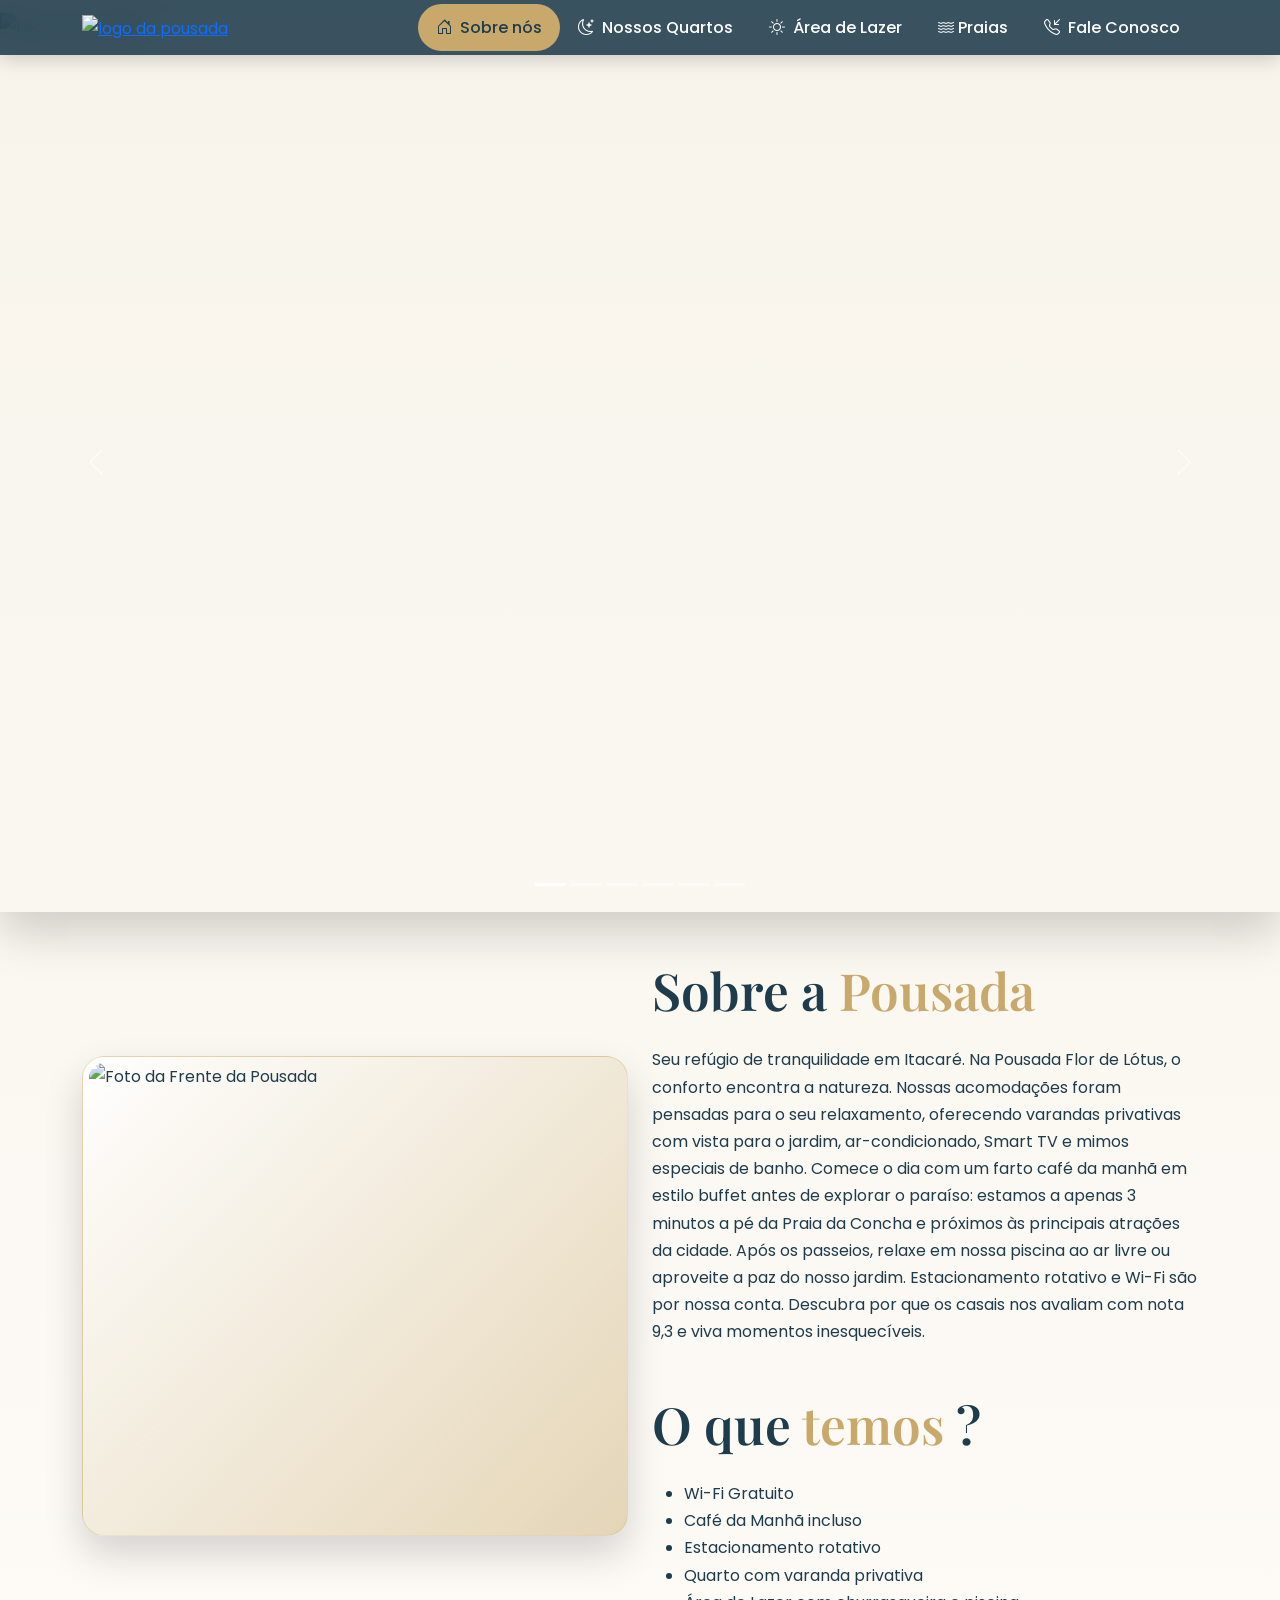
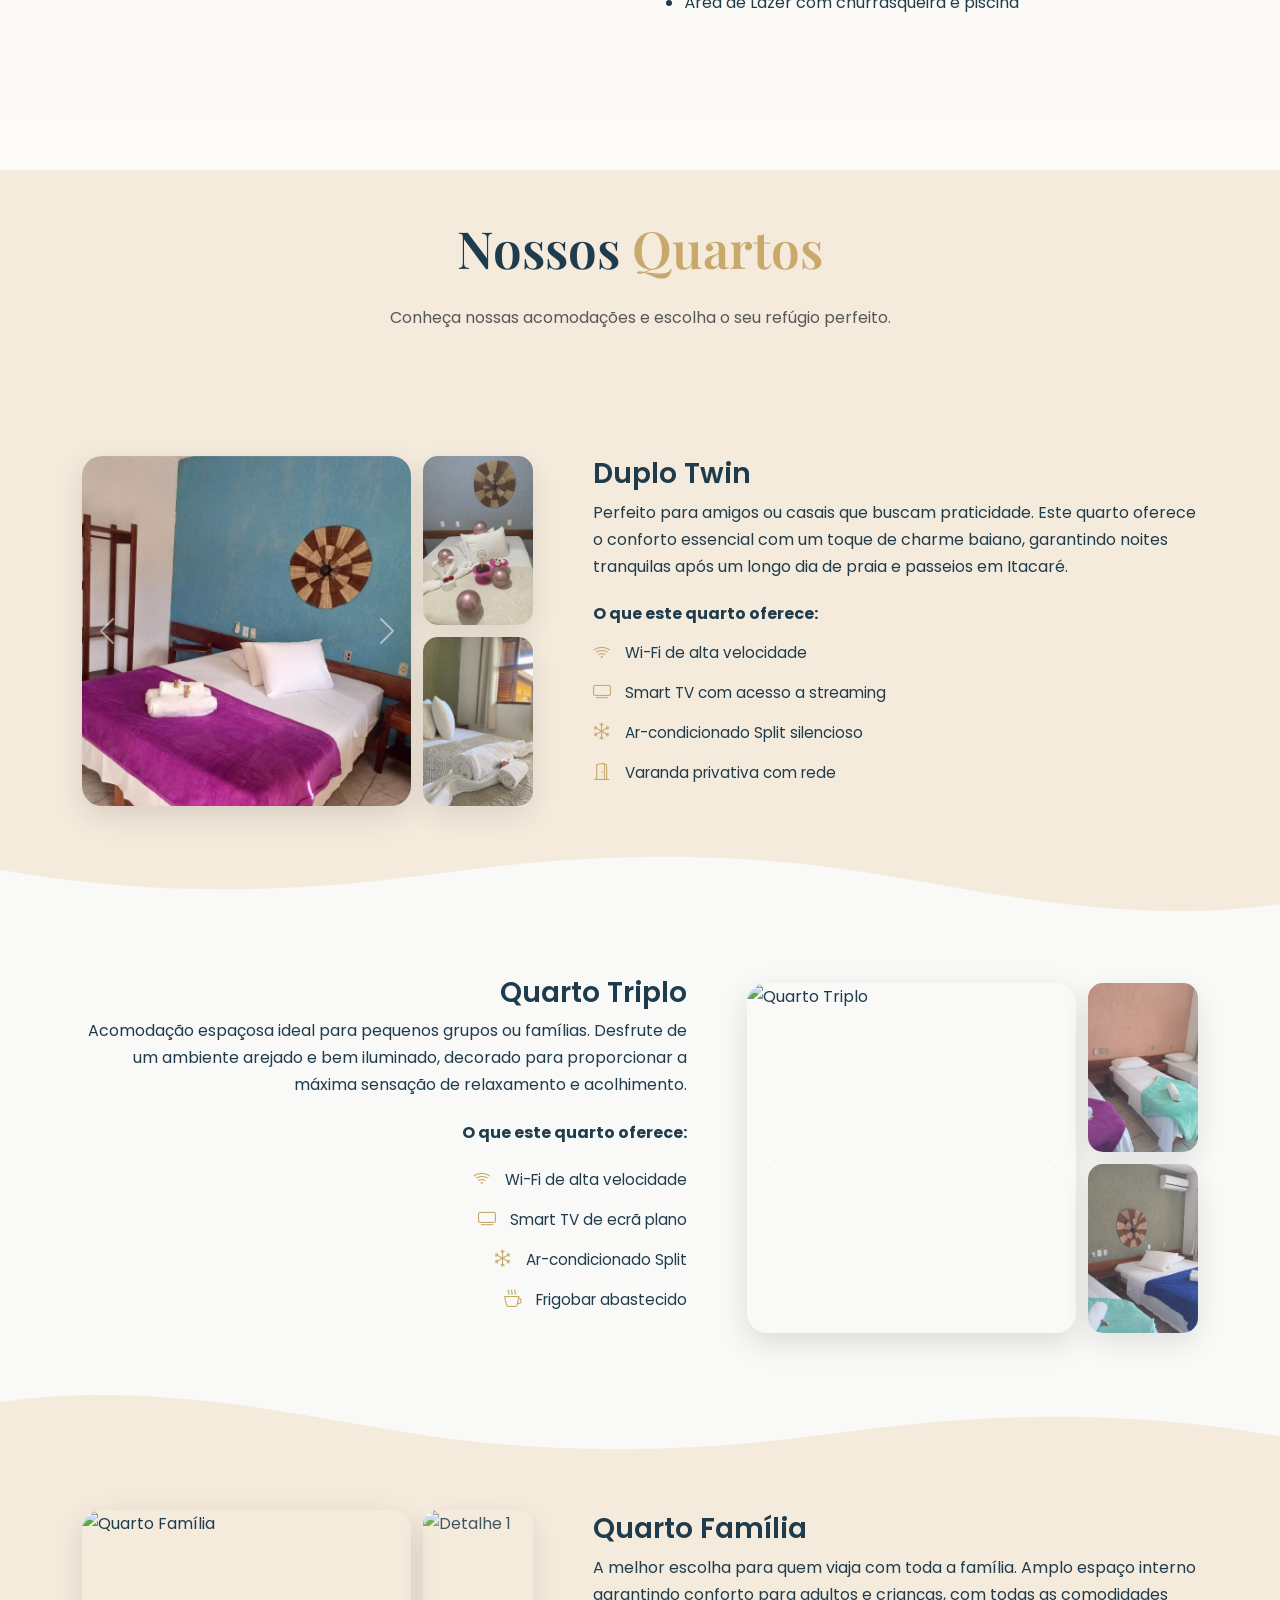
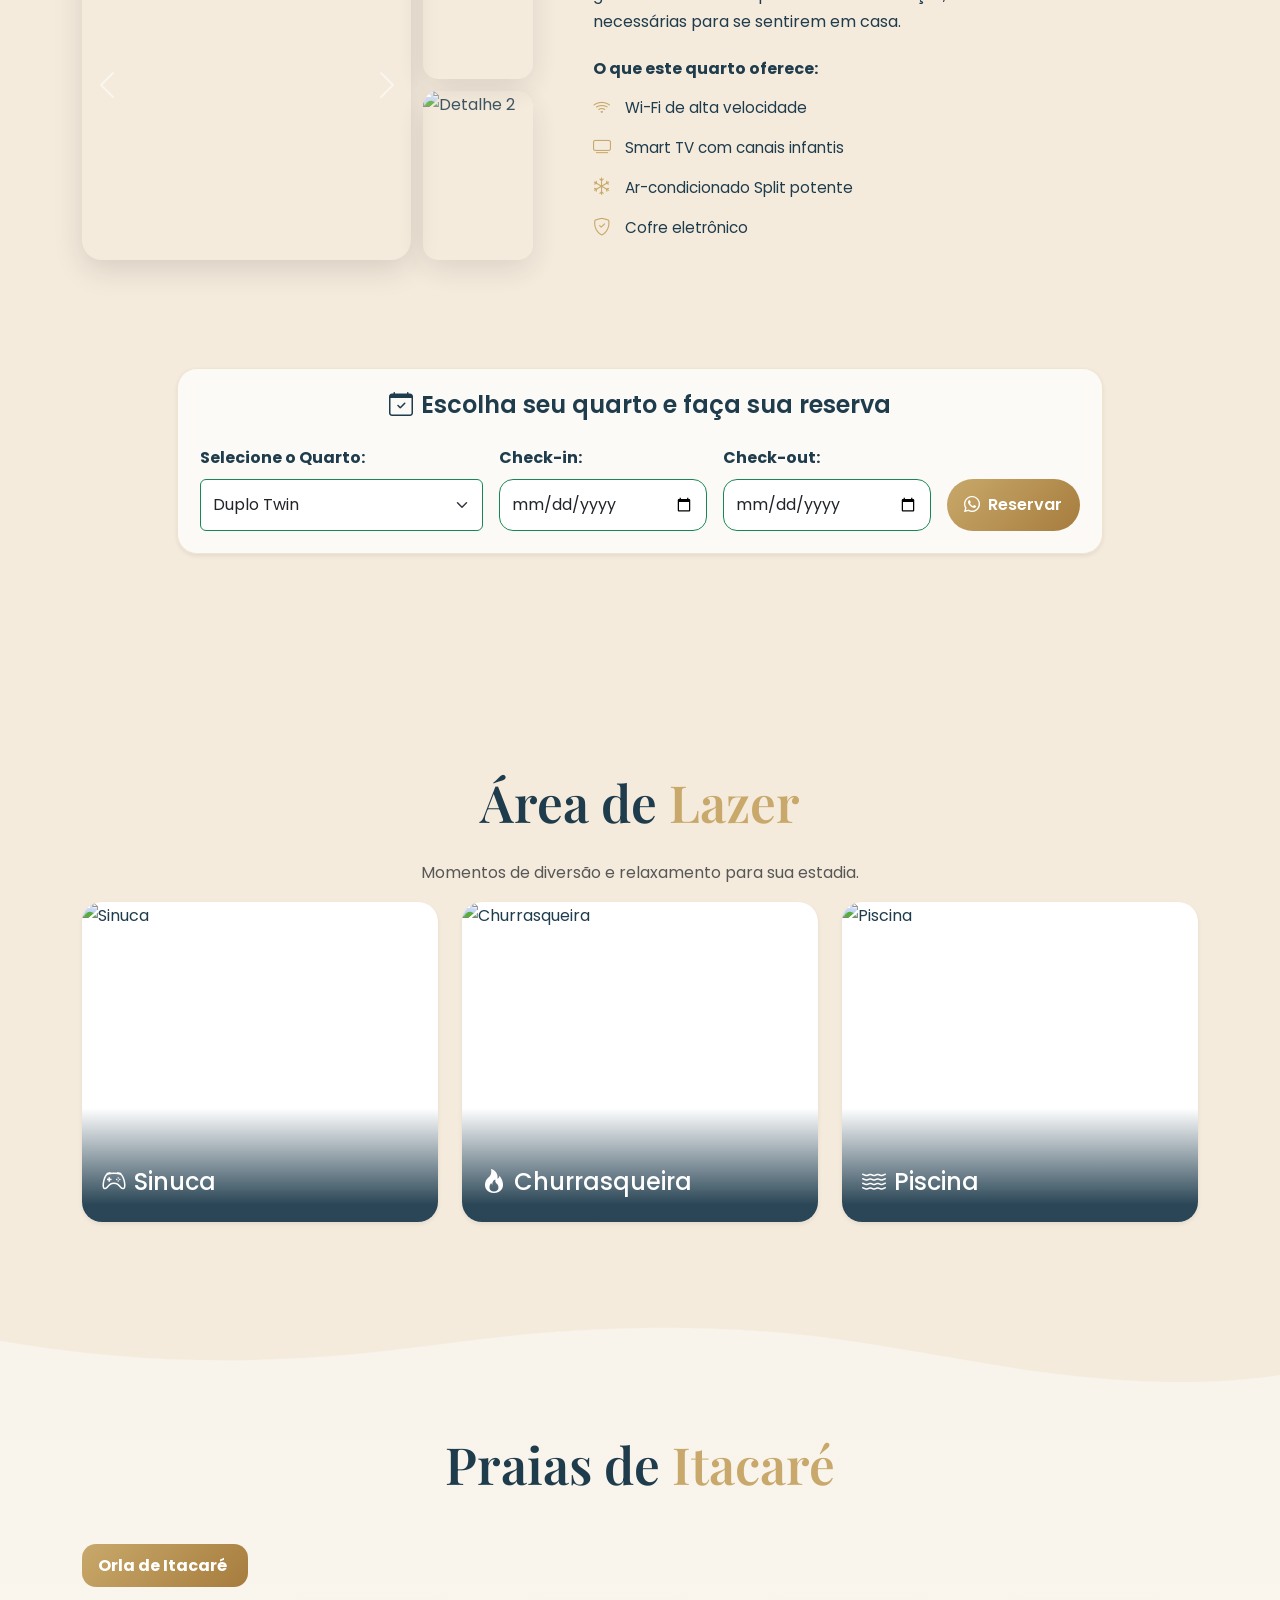
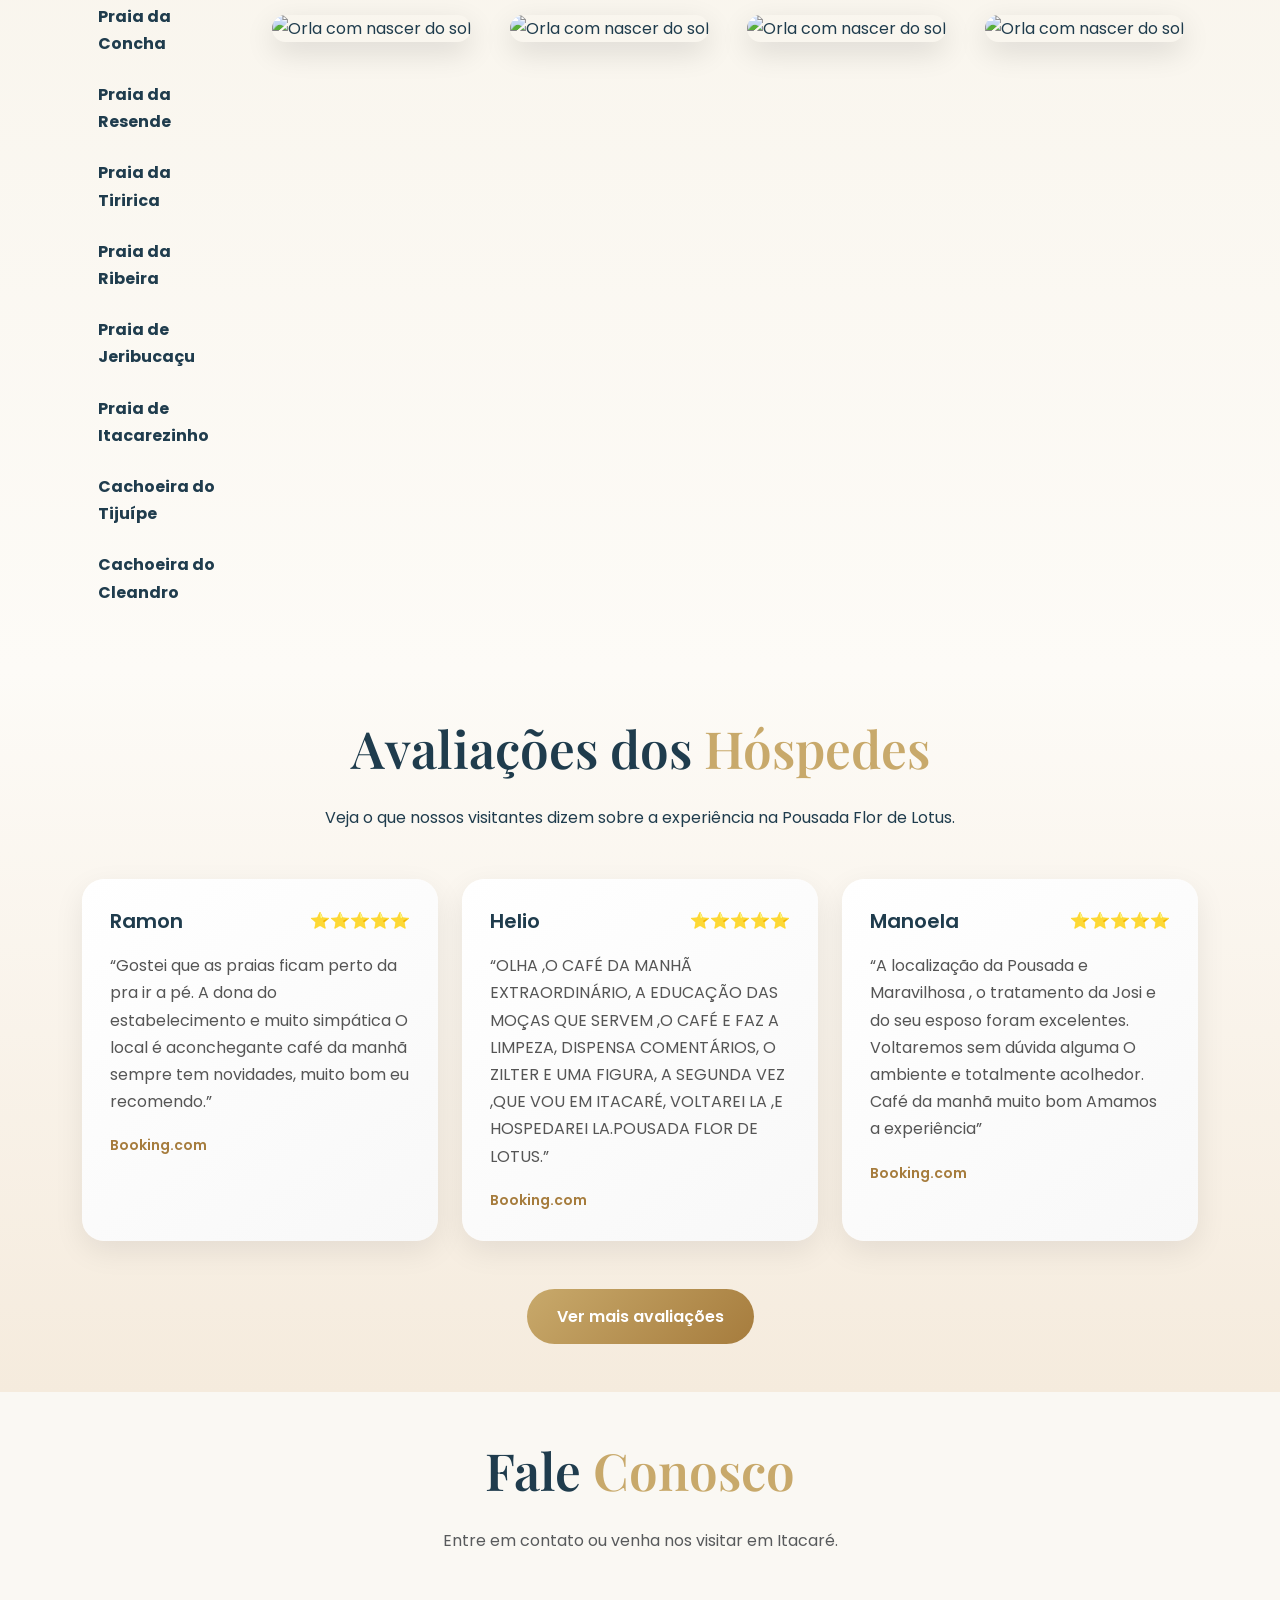
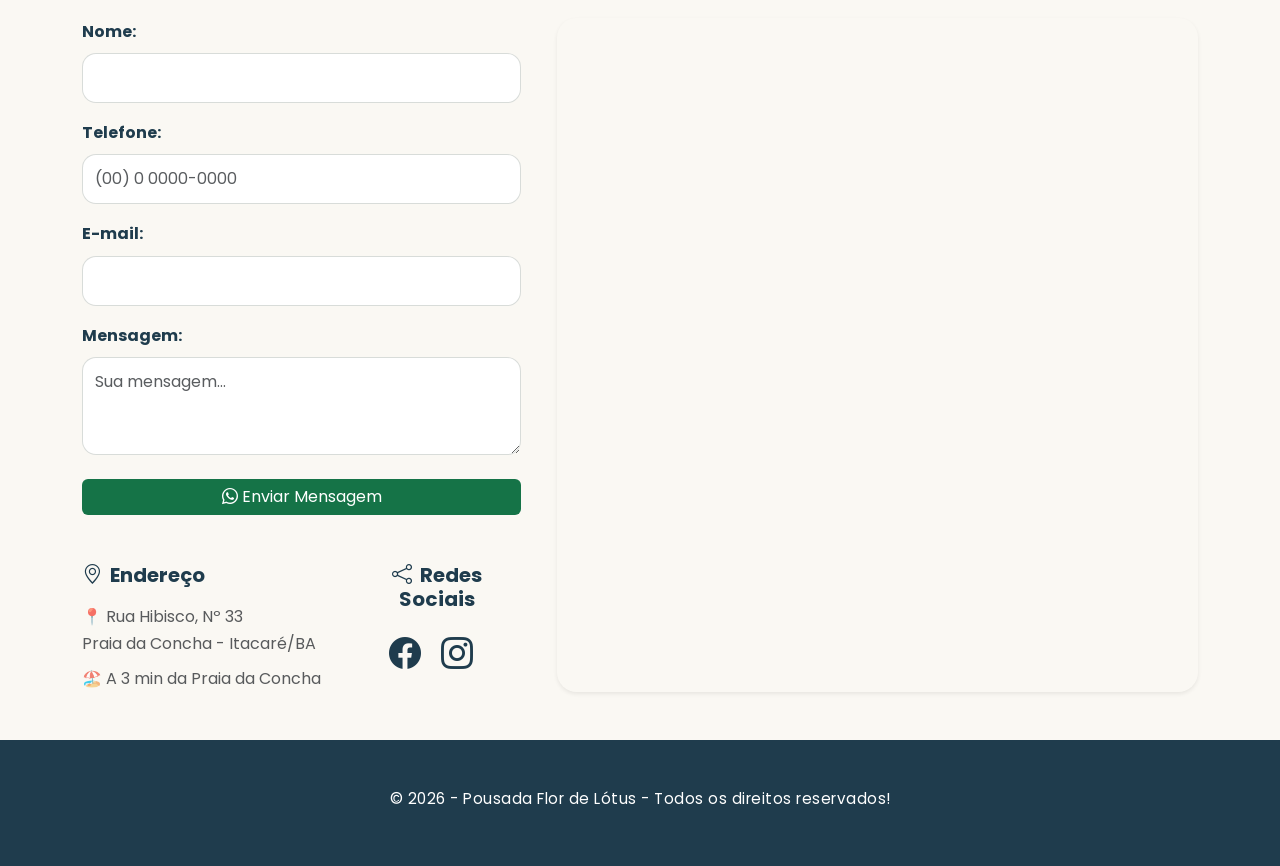
==== index.html @ dfad4b85 "up" ====
<!DOCTYPE html>
<html lang="pt-BR">

<head>
    <meta charset="UTF-8">
    <meta name="viewport" content="width=device-width, initial-scale=1.0">
    <title>Pousada Flor de Lotus</title>
    <link rel="stylesheet" href="https://cdn.jsdelivr.net/npm/bootstrap@5.3.3/dist/css/bootstrap.min.css">
    <link rel="preconnect" href="https://fonts.googleapis.com">
    <link rel="preconnect" href="https://fonts.gstatic.com" crossorigin>
    <link
        href="https://fonts.googleapis.com/css2?family=Playfair+Display:wght@500;600;700&family=Poppins:wght@300;400;500;600;700&display=swap"
        rel="stylesheet">
    <link rel="stylesheet" href="https://cdn.jsdelivr.net/npm/bootstrap-icons@1.11.3/font/bootstrap-icons.min.css">
    <link rel="stylesheet" href="./main.css">
    <link rel="icon" type="image" href="img Pousada/flordelotuslogo.png">

</head>

<body>
    <header class="navbar navbar-expand-lg fixed-top pt-1 pb-1" id="cabecalho">
        <div class="container">
            <a href="#sobre-a-pousada">
                <img src="./img Pousada/flordelotuslogo.png" alt="logo da pousada">
            </a>
            <button class="navbar-toggler" data-bs-toggle="collapse" data-bs-target="#menu-navegacao">
                <span class="navbar-toggler-icon"></span>
            </button>
            <nav class="navbar-collapse collapse justify-content-end" id="menu-navegacao">
                <ul class="nav nav-pills d-block d-md-flex">
                    <li class="nav-item fw-bold">
                        <a href="#sobre-a-pousada" class="nav-link">
                            <i class="bi bi-house-door me-1"></i>
                            Sobre nós
                        </a>
                    </li>
                    <li class="nav-item fw-bold">
                        <a href="#quartos" class="nav-link">
                            <i class="bi bi-moon-stars me-1"></i>
                            Nossos Quartos
                        </a>
                    </li>
                    <li class="nav-item fw-bold">
                        <a href="#area-de-lazer" class="nav-link">
                            <i class="bi bi-sun me-1"></i>
                            Área de Lazer
                        </a>
                    </li>
                    <li class="nav-item fw-bold">
                        <a href="#praias" class="nav-link">
                            <i class="bi bi-water"></i>
                            Praias
                        </a>
                    </li>
                    <li class="nav-item fw-bold">
                        <a href="#fale-conosco" class="nav-link">
                            <i class="bi bi-telephone-inbound me-1"></i>
                            Fale Conosco
                        </a>
                    </li>
                </ul>
            </nav>
        </div>
    </header>
    <div data-bs-spy="scroll" data-bs-target="cabecalho" data-bs-smooth-scroll="true">

        <section id="sobre-a-pousada">

            <div class="hero-wrapper">
                <div class="carousel slide" data-bs-ride="carousel" id="carousel">
                    <div class="carousel-inner">
                        <div class="carousel-item active" data-bs-interval="8000">
                            <img src="./img Pousada/FlordeLotus1.jpg" class="img-custom" alt="Logo da pousada">
                            <div class="hero-overlay">
                                <div class="hero-content">
                                    <h1>Pousada Flor de Lótus</h1>
                                    <p>Seu refúgio boutique em Itacaré entre praias paradisíacas, natureza e conforto.
                                    </p>
                                    <a href="#quartos" class="btn btn-luxo">Explorar Quartos</a>
                                </div>
                            </div>
                        </div>
                        <div class="carousel-item" data-bs-interval="3000">
                            <img src="./img Pousada/interiorpousada.jpg" class="img-custom" alt="Foto entrada">
                        </div>
                        <div class="carousel-item" data-bs-interval="3000">
                            <img src="./img Pousada/FlordeLotus3.jpg" class="img-custom" alt="Café da Manhã">
                        </div>
                        <div class="carousel-item" data-bs-interval="3000">
                            <img src="./img Pousada/FlordeLotus4.jpg" class="img-custom" alt="Quarto">
                        </div>
                        <div class="carousel-item" data-bs-interval="3000">
                            <img src="./img Pousada/FlordeLotus5.jpg" class="img-custom" alt="Sinuca">
                        </div>
                        <div class="carousel-item" data-bs-interval="3000">
                            <img src="./img Pousada/FlordeLotus6.jpg" class="img-custom" alt="Piscina">
                        </div>
                    </div>
                    <button class="carousel-control-prev" type="button" data-bs-target="#carousel" data-bs-slide="prev">
                        <span class="carousel-control-prev-icon"></span>
                    </button>
                    <button class="carousel-control-next" type="button" data-bs-target="#carousel" data-bs-slide="next">
                        <span class="carousel-control-next-icon"></span>
                    </button>
                    <div class="carousel-indicators">
                        <button type="button" data-bs-target="#carousel" class="active" data-bs-slide-to="0"></button>
                        <button type="button" data-bs-target="#carousel" data-bs-slide-to="1"></button>
                        <button type="button" data-bs-target="#carousel" data-bs-slide-to="2"></button>
                        <button type="button" data-bs-target="#carousel" data-bs-slide-to="3"></button>
                        <button type="button" data-bs-target="#carousel" data-bs-slide-to="4"></button>
                        <button type="button" data-bs-target="#carousel" data-bs-slide-to="5"></button>
                    </div>
                </div>
            </div>

            <div class="pt-5 pb-5">
                <div class="container">
                    <div class="row align-items-center">

                        <!-- IMAGEM -->
                        <div class="col-lg-6 mb-4 mb-lg-0">
                            <img src="./img Pousada/frentepousada.jpg" class="foto-sobre-pousada"
                                alt="Foto da Frente da Pousada">
                        </div>

                        <!-- TEXTO -->
                        <div class="col-lg-6">

                            <h2 class="section-tittle">
                                Sobre a <span>Pousada</span>
                            </h2>

                            <p>
                                Seu refúgio de tranquilidade em Itacaré.

                                Na Pousada Flor de Lótus, o conforto encontra a natureza. Nossas acomodações foram
                                pensadas para o seu relaxamento, oferecendo varandas privativas com vista para o jardim,
                                ar-condicionado, Smart TV e mimos especiais de banho.

                                Comece o dia com um farto café da manhã em estilo buffet antes de explorar o paraíso:
                                estamos a apenas 3 minutos a pé da Praia da Concha e próximos às principais atrações da
                                cidade. Após os passeios, relaxe em nossa piscina ao ar livre ou aproveite a paz do
                                nosso jardim. Estacionamento rotativo e Wi-Fi são por nossa conta. Descubra por que os
                                casais nos
                                avaliam com nota 9,3 e viva momentos inesquecíveis.
                            </p>

                            <h2 class="section-tittle mt-5">
                                O que <span>temos</span> ?
                            </h2>

                            <ul>
                                <li>Wi-Fi Gratuito</li>
                                <li>Café da Manhã incluso</li>
                                <li>Estacionamento rotativo</li>
                                <li>Quarto com varanda privativa</li>
                                <li>Área de Lazer com churrasqueira e piscina</li>
                            </ul>

                        </div>
                    </div>
                </div>
            </div>
        </section>

        <section id="quartos" class="pt-5">
            <div class="container mb-5">
                <div class="row">
                    <h2 class="section-tittle text-center">Nossos <span>Quartos</span></h2>
                    <p class="text-center text-muted">Conheça nossas acomodações e escolha o seu refúgio perfeito.</p>
                </div>
            </div>

            <div class="quarto-wrapper position-relative" style="background-color: #F5EBDD; padding: 60px 0 0 0;">
                <div class="container">
                    <div class="row align-items-center">
                        <div class="col-lg-5 mb-4 mb-lg-0">
                            <div class="quarto-gallery">
                                <div id="carousel-duplo" class="carousel slide carousel-fade img-main-container"
                                    data-bs-ride="carousel" data-bs-interval="3500">
                                    <div class="carousel-inner h-100">
                                        <div class="carousel-item active h-100">
                                            <img src="img casal/casal.jpg" class="quarto-img-main d-block w-100"
                                                alt="Quarto Duplo" onclick="openLightbox(this.src)">
                                        </div>
                                        <div class="carousel-item h-100">
                                            <img src="img casal/casal1.jpg" class="quarto-img-main d-block w-100"
                                                alt="Quarto Duplo" onclick="openLightbox(this.src)">
                                        </div>
                                        <div class="carousel-item h-100">
                                            <img src="img casal/casal2.jpg" class="quarto-img-main d-block w-100"
                                                alt="Quarto Duplo" onclick="openLightbox(this.src)">
                                        </div>
                                    </div>
                                    <button class="carousel-control-prev" type="button" data-bs-target="#carousel-duplo"
                                        data-bs-slide="prev">
                                        <span class="carousel-control-prev-icon" aria-hidden="true"></span>
                                    </button>
                                    <button class="carousel-control-next" type="button" data-bs-target="#carousel-duplo"
                                        data-bs-slide="next">
                                        <span class="carousel-control-next-icon" aria-hidden="true"></span>
                                    </button>
                                </div>

                                <div class="img-thumbs-container">
                                    <img src="img casal/casal1.jpg" class="quarto-img-thumb" alt="Detalhe 1"
                                        onclick="openLightbox(this.src)">
                                    <img src="img casal/casal2.jpg" class="quarto-img-thumb" alt="Detalhe 2"
                                        onclick="openLightbox(this.src)">
                                </div>
                            </div>
                        </div>
                        <div class="col-lg-7 ps-lg-5">
                            <h3 class="text-colored fs-3">Duplo Twin</h3>
                            <p>Perfeito para amigos ou casais que buscam praticidade. Este quarto oferece o conforto
                                essencial com um toque de charme baiano, garantindo noites tranquilas após um longo dia
                                de praia e passeios em Itacaré.</p>

                            <h5 class="mt-4 fs-6 fw-bold">O que este quarto oferece:</h5>
                            <ul class="quarto-amenities">
                                <li><i class="bi bi-wifi"></i> Wi-Fi de alta velocidade</li>
                                <li><i class="bi bi-tv"></i> Smart TV com acesso a streaming</li>
                                <li><i class="bi bi-snow"></i> Ar-condicionado Split silencioso</li>
                                <li><i class="bi bi-door-open"></i> Varanda privativa com rede</li>
                            </ul>
                        </div>
                    </div>
                </div>

                <div class="wave-divider" style="margin-top: 50px;">
                    <svg data-name="Layer 1" xmlns="http://www.w3.org/2000/svg" viewBox="0 0 1200 120"
                        preserveAspectRatio="none" style="width: 100%; height: 60px; display: block;">
                        <path
                            d="M985.66,92.83C906.67,72,823.78,31,743.84,14.19c-82.26-17.34-168.06-16.33-250.45.39-57.84,11.73-114,31.07-172,41.86A600.21,600.21,0,0,1,0,27.35V120H1200V95.8C1132.19,118.92,1055.71,111.31,985.66,92.83Z"
                            style="fill: #F9F9F7;"></path>
                    </svg>
                </div>
            </div>

            <div class="quarto-wrapper position-relative" style="background-color: #F9F9F7; padding: 60px 0 0 0;">
                <div class="container">
                    <div class="row align-items-center">
                        <div class="col-lg-7 pe-lg-5 order-2 order-lg-1">
                            <h3 class="text-colored fs-3 text-lg-end">Quarto Triplo</h3>
                            <p class="text-lg-end">Acomodação espaçosa ideal para pequenos grupos ou famílias. Desfrute
                                de um ambiente arejado e bem iluminado, decorado para proporcionar a máxima sensação de
                                relaxamento e acolhimento.</p>

                            <div class="d-flex flex-column align-items-lg-end mt-4">
                                <h5 class="fs-6 fw-bold">O que este quarto oferece:</h5>
                                <ul class="quarto-amenities text-lg-end">
                                    <li><i class="bi bi-wifi"></i> Wi-Fi de alta velocidade</li>
                                    <li><i class="bi bi-tv"></i> Smart TV de ecrã plano</li>
                                    <li><i class="bi bi-snow"></i> Ar-condicionado Split</li>
                                    <li><i class="bi bi-cup-hot"></i> Frigobar abastecido</li>
                                </ul>
                            </div>
                        </div>
                        <div class="col-lg-5 mb-4 mb-lg-0 order-1 order-lg-2">
                            <div class="quarto-gallery">
                                <div id="carousel-triplo" class="carousel slide carousel-fade img-main-container"
                                    data-bs-ride="carousel" data-bs-interval="3500">
                                    <div class="carousel-inner h-100">
                                        <div class="carousel-item active h-100">
                                            <img src="./img Pousada/quartotriplo.jpg"
                                                class="quarto-img-main d-block w-100" alt="Quarto Triplo"
                                                onclick="openLightbox(this.src)">
                                        </div>
                                        <div class="carousel-item h-100">
                                            <img src="img casal/triplo.jpg" class="quarto-img-main d-block w-100"
                                                alt="Quarto Triplo" onclick="openLightbox(this.src)">
                                        </div>
                                        <div class="carousel-item h-100">
                                            <img src="img casal/triplo1.jpg" class="quarto-img-main d-block w-100"
                                                alt="Quarto Triplo" onclick="openLightbox(this.src)">
                                        </div>
                                    </div>
                                    <button class="carousel-control-prev" type="button"
                                        data-bs-target="#carousel-triplo" data-bs-slide="prev">
                                        <span class="carousel-control-prev-icon" aria-hidden="true"></span>
                                    </button>
                                    <button class="carousel-control-next" type="button"
                                        data-bs-target="#carousel-triplo" data-bs-slide="next">
                                        <span class="carousel-control-next-icon" aria-hidden="true"></span>
                                    </button>
                                </div>

                                <div class="img-thumbs-container">
                                    <img src="img casal/triplo.jpg" class="quarto-img-thumb" alt="Detalhe 1"
                                        onclick="openLightbox(this.src)">
                                    <img src="img casal/triplo1.jpg" class="quarto-img-thumb" alt="Detalhe 2"
                                        onclick="openLightbox(this.src)">
                                </div>
                            </div>
                        </div>
                    </div>
                </div>

                <div class="wave-divider" style="margin-top: 50px;">
                    <svg data-name="Layer 1" xmlns="http://www.w3.org/2000/svg" viewBox="0 0 1200 120"
                        preserveAspectRatio="none"
                        style="width: 100%; height: 60px; display: block; transform: rotate(180deg);">
                        <path
                            d="M321.39,56.44c58-10.79,114.16-30.13,172-41.86,82.39-16.72,168.19-17.73,250.45-.39C823.78,31,906.67,72,985.66,92.83c70.05,18.48,146.53,26.09,214.34,3V0H0V27.35A600.21,600.21,0,0,0,321.39,56.44Z"
                            style="fill: #F5EBDD;"></path>
                    </svg>
                </div>
            </div>

            <div class="quarto-wrapper position-relative" style="background-color: #F5EBDD; padding: 60px 0;">
                <div class="container">
                    <div class="row align-items-center">
                        <div class="col-lg-5 mb-4 mb-lg-0">
                            <div class="quarto-gallery">
                                <div id="carousel-familia" class="carousel slide carousel-fade img-main-container"
                                    data-bs-ride="carousel" data-bs-interval="3500">
                                    <div class="carousel-inner h-100">
                                        <div class="carousel-item active h-100">
                                            <img src="./img Pousada/FlordeLotus8.jpg"
                                                class="quarto-img-main d-block w-100" alt="Quarto Família"
                                                onclick="openLightbox(this.src)">
                                        </div>
                                        <div class="carousel-item h-100">
                                            <img src="./img Pousada/FlordeLotus8.jpg"
                                                class="quarto-img-main d-block w-100" alt="Quarto Família"
                                                onclick="openLightbox(this.src)">
                                        </div>
                                        <div class="carousel-item h-100">
                                            <img src="./img Pousada/FlordeLotus8.jpg"
                                                class="quarto-img-main d-block w-100" alt="Quarto Família"
                                                onclick="openLightbox(this.src)">
                                        </div>
                                    </div>
                                    <button class="carousel-control-prev" type="button"
                                        data-bs-target="#carousel-familia" data-bs-slide="prev">
                                        <span class="carousel-control-prev-icon" aria-hidden="true"></span>
                                    </button>
                                    <button class="carousel-control-next" type="button"
                                        data-bs-target="#carousel-familia" data-bs-slide="next">
                                        <span class="carousel-control-next-icon" aria-hidden="true"></span>
                                    </button>
                                </div>

                                <div class="img-thumbs-container">
                                    <img src="./img Pousada/FlordeLotus8.jpg" class="quarto-img-thumb" alt="Detalhe 1"
                                        onclick="openLightbox(this.src)">
                                    <img src="./img Pousada/FlordeLotus8.jpg" class="quarto-img-thumb" alt="Detalhe 2"
                                        onclick="openLightbox(this.src)">
                                </div>
                            </div>
                        </div>
                        <div class="col-lg-7 ps-lg-5">
                            <h3 class="text-colored fs-3">Quarto Família</h3>
                            <p>A melhor escolha para quem viaja com toda a família. Amplo espaço interno garantindo
                                conforto para adultos e crianças, com todas as comodidades necessárias para se sentirem
                                em casa.</p>

                            <h5 class="mt-4 fs-6 fw-bold">O que este quarto oferece:</h5>
                            <ul class="quarto-amenities">
                                <li><i class="bi bi-wifi"></i> Wi-Fi de alta velocidade</li>
                                <li><i class="bi bi-tv"></i> Smart TV com canais infantis</li>
                                <li><i class="bi bi-snow"></i> Ar-condicionado Split potente</li>
                                <li><i class="bi bi-shield-check"></i> Cofre eletrônico</li>
                            </ul>
                        </div>
                    </div>
                </div>
            </div>

            <div class="container mt-4 mb-5">
                <div class="row pt-4 justify-content-center">
                    <div class="col-lg-10">
                        <div class="reserva-box text-center shadow-sm">
                            <h4 class="mb-4 text-colored"><i class="bi bi-calendar-check me-2"></i>Escolha seu quarto e
                                faça sua reserva</h4>

                            <form class="row g-3 justify-content-center align-items-end">
                                <div class="col-md-4 text-start">
                                    <label class="form-label fw-bold">Selecione o Quarto:</label>
                                    <select id="quarto-selecionado"
                                        class="form-select border-success campo-tamanho-igual">
                                        <option value="Duplo Twin" selected>Duplo Twin</option>
                                        <option value="Quarto Triplo">Quarto Triplo</option>
                                        <option value="Quarto Família">Quarto Família</option>
                                    </select>
                                </div>
                                <div class="col-md-3 text-start">
                                    <label class="form-label fw-bold">Check-in:</label>
                                    <input type="date" id="data-checkin-global"
                                        class="form-control border-success campo-tamanho-igual">
                                </div>
                                <div class="col-md-3 text-start">
                                    <label class="form-label fw-bold">Check-out:</label>
                                    <input type="date" id="data-checkout-global"
                                        class="form-control border-success campo-tamanho-igual">
                                </div>
                                <div class="col-md-2">
                                    <button type="button" class="btn btn-success btn-reservar w-100 btn-tamanho-igual"
                                        onclick="enviarReservaQuartos()">
                                        <i class="bi bi-whatsapp"></i> Reservar
                                    </button>
                                </div>
                            </form>
                        </div>
                    </div>
                </div>
            </div>
        </section>

        <div class="modal fade" id="lightboxModal" tabindex="-1" aria-hidden="true">
            <div class="modal-dialog modal-dialog-centered modal-xl">
                <div class="modal-content bg-transparent border-0">
                    <div class="modal-body text-center position-relative p-0">
                        <button type="button" class="btn-close btn-close-white position-absolute top-0 end-0 m-3"
                            data-bs-dismiss="modal" aria-label="Close"
                            style="z-index: 1055; filter: invert(1); background-color: rgba(255,255,255,0.5); border-radius: 50%; padding: 10px;"></button>
                        <img id="lightboxImage" src="" class="img-fluid rounded shadow-lg" alt="Imagem ampliada"
                            style="max-height: 90vh; width: auto; object-fit: contain;">
                    </div>
                </div>
            </div>
        </div>

        <section id="area-de-lazer" class="pt-5 pb-5 position-relative">
            <div class="container pb-4">
                <div class="row text-center mb-">
                    <div class="col-12">
                        <h2 class="section-tittle">Área de <span>Lazer</span></h2>
                        <p class="text-muted">Momentos de diversão e relaxamento para sua estadia.</p>
                    </div>
                </div>

                <div class="row g-4">
                    <div class="col-lg-4 col-md-6">
                        <div class="lazer-click-card shadow-sm">
                            <button class="btn-close-card" title="Fechar detalhes"><i class="bi bi-x-lg"></i></button>

                            <div id="carousel-sinuca" class="carousel slide h-100" data-bs-ride="false">
                                <div class="carousel-inner h-100">
                                    <div class="carousel-item active h-100">
                                        <img src="./img Pousada/FlordeLotus5.jpg" class="d-block w-100 h-100"
                                            alt="Sinuca">
                                    </div>
                                    <div class="carousel-item h-100">
                                        <img src="./img Pousada/FlordeLotus5.jpg" class="d-block w-100 h-100"
                                            alt="Sinuca 2">
                                    </div>
                                </div>
                                <button class="carousel-control-prev d-none" type="button"
                                    data-bs-target="#carousel-sinuca" data-bs-slide="prev">
                                    <span class="carousel-control-prev-icon"></span>
                                </button>
                                <button class="carousel-control-next d-none" type="button"
                                    data-bs-target="#carousel-sinuca" data-bs-slide="next">
                                    <span class="carousel-control-next-icon"></span>
                                </button>
                            </div>

                            <div class="lazer-hover-overlay">
                                <span><i class="bi bi-plus-circle me-2"></i>Clique para detalhes</span>
                            </div>

                            <div class="lazer-card-content">
                                <h3 class="mb-0 text-white fs-4"><i
                                        class="bi bi-controller text-dourado me-2"></i>Sinuca</h3>
                                <div class="lazer-description">
                                    <p class="text-light mt-2 mb-0" style="font-size: 0.95rem;">Desafie seus amigos ou
                                        familiares para uma partida descontraída. O ambiente perfeito para fechar a
                                        noite com boas risadas após os passeios maravilhosos por Itacaré.</p>
                                </div>
                            </div>
                        </div>
                    </div>

                    <div class="col-lg-4 col-md-6">
                        <div class="lazer-click-card shadow-sm">
                            <button class="btn-close-card" title="Fechar detalhes"><i class="bi bi-x-lg"></i></button>

                            <div id="carousel-churrasco" class="carousel slide h-100" data-bs-ride="false">
                                <div class="carousel-inner h-100">
                                    <div class="carousel-item active h-100">
                                        <img src="./img Pousada/FlordeLotus9.jpg" class="d-block w-100 h-100"
                                            alt="Churrasqueira">
                                    </div>
                                </div>
                                <button class="carousel-control-prev d-none" type="button"
                                    data-bs-target="#carousel-churrasco" data-bs-slide="prev">
                                    <span class="carousel-control-prev-icon"></span>
                                </button>
                                <button class="carousel-control-next d-none" type="button"
                                    data-bs-target="#carousel-churrasco" data-bs-slide="next">
                                    <span class="carousel-control-next-icon"></span>
                                </button>
                            </div>

                            <div class="lazer-hover-overlay">
                                <span><i class="bi bi-plus-circle me-2"></i>Clique para detalhes</span>
                            </div>

                            <div class="lazer-card-content">
                                <h3 class="mb-0 text-white fs-4"><i
                                        class="bi bi-fire text-dourado me-2"></i>Churrasqueira</h3>
                                <div class="lazer-description">
                                    <p class="text-light mt-2 mb-0" style="font-size: 0.95rem;">Aproveite nossa área
                                        gourmet equipada para preparar aquele churrasco especial. Um espaço amplo,
                                        rústico e muito acolhedor para confraternizar com quem você ama.</p>
                                </div>
                            </div>
                        </div>
                    </div>

                    <div class="col-lg-4 col-md-6">
                        <div class="lazer-click-card shadow-sm">
                            <button class="btn-close-card" title="Fechar detalhes"><i class="bi bi-x-lg"></i></button>

                            <div id="carousel-piscina" class="carousel slide h-100" data-bs-ride="false">
                                <div class="carousel-inner h-100">
                                    <div class="carousel-item active h-100">
                                        <img src="./img Pousada/FlordeLotus6.jpg" class="d-block w-100 h-100"
                                            alt="Piscina">
                                    </div>
                                </div>
                                <button class="carousel-control-prev d-none" type="button"
                                    data-bs-target="#carousel-piscina" data-bs-slide="prev">
                                    <span class="carousel-control-prev-icon"></span>
                                </button>
                                <button class="carousel-control-next d-none" type="button"
                                    data-bs-target="#carousel-piscina" data-bs-slide="next">
                                    <span class="carousel-control-next-icon"></span>
                                </button>
                            </div>

                            <div class="lazer-hover-overlay">
                                <span><i class="bi bi-plus-circle me-2"></i>Clique para detalhes</span>
                            </div>

                            <div class="lazer-card-content">
                                <h3 class="mb-0 text-white fs-4"><i class="bi bi-water text-dourado me-2"></i>Piscina
                                </h3>
                                <div class="lazer-description">
                                    <p class="text-light mt-2 mb-0" style="font-size: 0.95rem;">Refresque-se em nossa
                                        piscina ao ar livre. Cercada por muito verde e com confortáveis
                                        espreguiçadeiras, é o local ideal para relaxar, ler um livro e tomar um banho de
                                        sol.</p>
                                </div>
                            </div>
                        </div>
                    </div>

                </div>
            </div>

            <div class="lazer-wave-bottom">
                <svg data-name="Layer 1" xmlns="http://www.w3.org/2000/svg" viewBox="0 0 1200 120"
                    preserveAspectRatio="none">
                    <path
                        d="M985.66,92.83C906.67,72,823.78,31,743.84,14.19c-82.26-17.34-168.06-16.33-250.45.39-57.84,11.73-114,31.07-172,41.86A600.21,600.21,0,0,1,0,27.35V120H1200V95.8C1132.19,118.92,1055.71,111.31,985.66,92.83Z"
                        style="fill: #f8f4eb;"></path>
                </svg>
            </div>
        </section>

        <section id="praias" class="pt-5 pb-5">
            <div class="container">
                <div class="row" id="topo-praias">
                    <h2 class="section-tittle text-center mb-5">
                        Praias de <span>Itacaré</span>
                    </h2>
                </div>
                <div class="row">
                    <div class="d-block d-md-none mb-4">
                        <div class="praias-dropdown-box">
                            <label for="praias-select" class="form-label fw-bold text-colored">
                                Escolha a praia:
                            </label>
                            <select class="form-select praias-dropdown" id="praias-select">
                                <option value="orla-de-itacare" selected>🌅 Orla de Itacaré</option>
                                <option value="praia-da-concha">🏖️ Praia da Concha</option>
                                <option value="praia-da-resende">🌊 Praia da Resende</option>
                                <option value="praia-da-tiririca">🏄 Praia da Tiririca</option>
                                <option value="praia-da-ribeira">🌴 Praia da Ribeira</option>
                                <option value="praia-de-jeribucaçu">🌺 Praia de Jeribucaçu</option>
                                <option value="praia-de-itacarezinho">☀️ Praia de Itacarezinho</option>
                                <option value="cachoeira-do-tijuipe">🏞️ Cachoeira do Tijuípe</option>
                                <option value="cachoeira-do-cleandro">🌿 Cachoeira do Cleandro</option>
                            </select>
                        </div>
                    </div>
                    <aside class="col-md-2 d-none d-md-block">
                        <nav class="nav nav-pills flex-column nav-praias">
                            <button type="button" data-bs-toggle="tab" data-bs-target="#orla-de-itacare"
                                class="fw-bold text-start nav-link text-colored active">
                                Orla de Itacaré
                            </button>

                            <button type="button" data-bs-toggle="tab" data-bs-target="#praia-da-concha"
                                class="fw-bold text-start nav-link text-colored">
                                Praia da Concha
                            </button>

                            <button type="button" data-bs-toggle="tab" data-bs-target="#praia-da-resende"
                                class="fw-bold text-start nav-link text-colored">
                                Praia da Resende
                            </button>

                            <button type="button" data-bs-toggle="tab" data-bs-target="#praia-da-tiririca"
                                class="fw-bold text-start nav-link text-colored">
                                Praia da Tiririca
                            </button>

                            <button type="button" data-bs-toggle="tab" data-bs-target="#praia-da-ribeira"
                                class="fw-bold text-start nav-link text-colored">
                                Praia da Ribeira
                            </button>

                            <button type="button" data-bs-toggle="tab" data-bs-target="#praia-de-jeribucaçu"
                                class="fw-bold text-start nav-link text-colored">
                                Praia de Jeribucaçu
                            </button>

                            <button type="button" data-bs-toggle="tab" data-bs-target="#praia-de-itacarezinho"
                                class="fw-bold text-start nav-link text-colored">
                                Praia de Itacarezinho
                            </button>

                            <button type="button" data-bs-toggle="tab" data-bs-target="#cachoeira-do-tijuipe"
                                class="fw-bold text-start nav-link text-colored">
                                Cachoeira do Tijuípe
                            </button>

                            <button type="button" data-bs-toggle="tab" data-bs-target="#cachoeira-do-cleandro"
                                class="fw-bold text-start nav-link text-colored">
                                Cachoeira do Cleandro</button>
                        </nav>
                    </aside>
                    <div class="col-md-10">
                        <div class="tab-content">
                            <div class="tab-pane active" id="orla-de-itacare">
                                <div class="row">
                                    <div class="col-md-3">
                                        <img src="./img Orla/orla.jpg" alt="Orla com nascer do sol">
                                    </div>
                                    <div class="col-md-3">
                                        <img src="./img Orla/orla1.jpg" alt="Orla com nascer do sol">
                                    </div>
                                    <div class="col-md-3">
                                        <img src="./img Orla/orla2.jpg" alt="Orla com nascer do sol">
                                    </div>
                                    <div class="col-md-3">
                                        <img src="./img Orla/orla3.jpg" alt="Orla com nascer do sol">
                                    </div>
                                    <div class="text-center mt-4 d-md-none">
                                        <button class="btn btn-outline-success voltar-menu-praias">
                                            ⬆️ Voltar ao Menu de Praias
                                        </button>
                                    </div>
                                </div>
                            </div>
                            <div class="tab-pane" id="praia-da-concha">
                                <div class="row">
                                    <div class="col-md-3">
                                        <img src="./img concha/praiadaconcha1.jpg" alt="Praia da concha">
                                    </div>
                                    <div class="col-md-3">
                                        <img src="./img concha/praiadaconcha2.jpg" alt="Praia da concha">
                                    </div>
                                    <div class="col-md-3">
                                        <img src="./img concha/praiadaconcha3.jpg" alt="Praia da concha">
                                    </div>
                                    <div class="col-md-3">
                                        <img src="./img concha/praiadaconcha4.jpg" alt="Praia da concha">
                                    </div>

                                    <div class="text-center mt-4 d-block d-lg-none">
                                        <button class="btn btn-outline-success voltar-menu-praias">
                                            ⬆️ Voltar ao Menu de Praias
                                        </button>
                                    </div>
                                </div>
                            </div>
                            <div class="tab-pane" id="praia-da-resende">
                                <div class="row">
                                    <div class="col-md-3">
                                        <img src="./img Resende/resende1.jpg" alt="Praia da Resende">
                                    </div>
                                    <div class="col-md-3">
                                        <img src="./img Resende/resende3.jpg" alt="Praia da Resende">
                                    </div>
                                    <div class="col-md-3">
                                        <img src="./img Resende/resende5.jpg" alt="Praia da Resende">
                                    </div>
                                    <div class="col-md-3">
                                        <img src="./img Resende/resende6.jpg" alt="Praia da Resende">
                                    </div>

                                    <div class="text-center mt-4 d-block d-lg-none">
                                        <button class="btn btn-outline-success voltar-menu-praias">
                                            ⬆️ Voltar ao Menu de Praias
                                        </button>
                                    </div>
                                </div>
                            </div>
                            <div class="tab-pane" id="praia-da-tiririca">
                                <div class="row">
                                    <div class="col-md-3">
                                        <img src="./img Tiririca/tiririca.jpg" alt="Praia da Resende">
                                    </div>
                                    <div class="col-md-3">
                                        <img src="./img Tiririca/tiririca1.jpg" alt="Praia da Resende">
                                    </div>
                                    <div class="col-md-3">
                                        <img src="./img Tiririca/tiririca3.jpg" alt="Praia da tiririca">
                                    </div>

                                    <div class="text-center mt-4 d-block d-lg-none">
                                        <button class="btn btn-outline-success voltar-menu-praias">
                                            ⬆️ Voltar ao Menu de Praias
                                        </button>
                                    </div>
                                </div>
                            </div>
                            <div class="tab-pane" id="praia-da-ribeira">
                                <div class="row">
                                    <div class="col-md-3">
                                        <img src="./img Ribeira/ribeira1.jpg" alt="Praia da Ribeira">
                                    </div>
                                    <div class="col-md-3">
                                        <img src="./img Ribeira/praiaribeira.jpg" alt="Praia da Ribeira">
                                    </div>

                                    <div class="text-center mt-4 d-block d-lg-none">
                                        <button class="btn btn-outline-success voltar-menu-praias">
                                            ⬆️ Voltar ao Menu de Praias
                                        </button>
                                    </div>
                                </div>
                            </div>
                            <div class="tab-pane" id="praia-de-jeribucaçu">
                                <div class="row">
                                    <div class="col-md-3">
                                        <img src="./img Jeribucaçu/jeribucaçu3.jpg" alt="Praia de Jeribucaçu">
                                    </div>
                                    <div class="col-md-3">
                                        <img src="./img Jeribucaçu/jeribucaçu4.jpg" alt="Praia de Jeribucaçu">
                                    </div>
                                    <div class="col-md-3">
                                        <img src="./img Jeribucaçu/jeribucaçu1.jpg" alt="Praia de Jeribucaçu">
                                    </div>
                                    <div class="col-md-3">
                                        <img src="./img Jeribucaçu/jeribucaçu2.jpg" alt="Praia de Jeribucaçu">
                                    </div>

                                    <div class="text-center mt-4 d-block d-lg-none">
                                        <button class="btn btn-outline-success voltar-menu-praias">
                                            ⬆️ Voltar ao Menu de Praias
                                        </button>
                                    </div>
                                </div>
                            </div>
                            <div class="tab-pane" id="praia-de-itacarezinho">
                                <div class="row">
                                    <div class="col-md-3">
                                        <img src="./img Itacarezinho/miranteitacarezinho1.jpg"
                                            alt="Mirante de Itacarezinho">
                                    </div>
                                    <div class="col-md-3">
                                        <img src="./img Itacarezinho/itacarezinho.jpg" alt="Praia de Itacarezinho">
                                    </div>
                                    <div class="col-md-3">
                                        <img src="./img Itacarezinho/itacarezinho1.jpg" alt="Praia de Itacarezinho">
                                    </div>
                                    <div class="col-md-3">
                                        <img src="./img Itacarezinho/itacarezinho2.jpg" alt="Praia de Itacarezinho">
                                    </div>

                                    <div class="text-center mt-4 d-block d-lg-none">
                                        <button class="btn btn-outline-success voltar-menu-praias">
                                            ⬆️ Voltar ao Menu de Praias
                                        </button>
                                    </div>
                                </div>
                            </div>
                            <div class="tab-pane" id="cachoeira-do-tijuipe">
                                <div class="row">
                                    <div class="col-md-3">
                                        <img src="./img Tijuípe/tijuipe.jpg" alt="Cachoeira do Tijuípe">
                                    </div>
                                    <div class="col-md-3">
                                        <img src="./img Tijuípe/tijuipe1.jpg" alt="Cachoeira do Tijuípe">
                                    </div>
                                    <div class="col-md-3">
                                        <img src="./img Tijuípe/tijuipe2.jpg" alt="Cachoeira do Tijuípe">
                                    </div>
                                    <div class="col-md-3">
                                        <img src="./img Tijuípe/tijuipe3.jpg" alt="Cachoeira do Tijuípe">
                                    </div>

                                    <div class="text-center mt-4 d-block d-lg-none">
                                        <button class="btn btn-outline-success voltar-menu-praias">
                                            ⬆️ Voltar ao Menu de Praias
                                        </button>
                                    </div>
                                </div>
                            </div>
                            <div class="tab-pane" id="cachoeira-do-cleandro">
                                <div class="row">
                                    <div class="col-md-3">
                                        <img src="./img Cleandro/cachoeira cleandro2.jpg" alt="Cachoeira do Cleandro">
                                    </div>
                                    <div class="col-md-3">
                                        <img src="./img Cleandro/cachoeira cleandro1.jpg" alt="Cachoeira do Cleandro">
                                    </div>
                                    <div class="col-md-3">
                                        <img src="./img Cleandro/cachoeira cleandro.jpg" alt="Cachoeira do Cleandro">
                                    </div>
                                    <div class="col-md-3">
                                        <img src="./img Cleandro/cachoeira cleandro3.jpg" alt="Cachoeira do Cleandro">
                                    </div>
                                    <div class="text-center mt-4 d-block d-lg-none">
                                        <button class="btn btn-outline-success voltar-menu-praias">
                                            ⬆️ Voltar ao Menu de Praias
                                        </button>
                                    </div>
                                </div>
                            </div>
                        </div>
                    </div>
                </div>
            </div>
        </section>
        <section id="avaliacoes" class="pt-5 pb-5">
            <div class="container">

                <div class="row">
                    <h2 class="section-tittle text-center">
                        Avaliações dos <span>Hóspedes</span>
                    </h2>

                    <p class="text-center mb-5">
                        Veja o que nossos visitantes dizem sobre a experiência na
                        Pousada Flor de Lotus.
                    </p>
                </div>

                <div class="row g-4">

                    <!-- Avaliação 1 -->
                    <div class="col-md-4">
                        <div class="card-avaliacao h-100">

                            <div class="avaliacao-topo">
                                <h5>Ramon</h5>
                                <span>⭐⭐⭐⭐⭐</span>
                            </div>

                            <p>
                                “Gostei que as praias ficam perto da pra ir a pé.
                                A dona do estabelecimento e muito simpática
                                O local é aconchegante café da manhã sempre tem novidades, muito bom eu recomendo.”
                            </p>

                            <small>Booking.com</small>
                        </div>
                    </div>

                    <!-- Avaliação 2 -->
                    <div class="col-md-4">
                        <div class="card-avaliacao h-100">

                            <div class="avaliacao-topo">
                                <h5>Helio</h5>
                                <span>⭐⭐⭐⭐⭐</span>
                            </div>

                            <p>
                                “OLHA ,O CAFÉ DA MANHÃ EXTRAORDINÁRIO, A EDUCAÇÃO DAS MOÇAS QUE SERVEM ,O CAFÉ E FAZ A
                                LIMPEZA, DISPENSA COMENTÁRIOS, O ZILTER E UMA FIGURA, A SEGUNDA VEZ ,QUE VOU EM ITACARÉ,
                                VOLTAREI LA ,E HOSPEDAREI LA.POUSADA FLOR DE LOTUS.”
                            </p>

                            <small>Booking.com</small>
                        </div>
                    </div>

                    <!-- Avaliação 3 -->
                    <div class="col-md-4">
                        <div class="card-avaliacao h-100">

                            <div class="avaliacao-topo">
                                <h5>Manoela</h5>
                                <span>⭐⭐⭐⭐⭐</span>
                            </div>

                            <p>
                                “A localização da Pousada e Maravilhosa , o tratamento da Josi e do seu esposo foram
                                excelentes.
                                Voltaremos sem dúvida alguma
                                O ambiente e totalmente acolhedor.
                                Café da manhã muito bom
                                Amamos a experiência”
                            </p>

                            <small>Booking.com</small>
                        </div>
                    </div>

                </div>

                <!-- BOTÃO -->
                <div class="text-center mt-5">
                    <a href="avaliacoes.html" class="btn-avaliacoes">
                        Ver mais avaliações
                    </a>
                </div>

            </div>
        </section>
        <section id="fale-conosco" class="pt-5 pb-5">
            <div class="container">

                <div class="row mb-5">
                    <div class="col-12 text-center">
                        <h2 class="section-tittle">Fale <span class="text-colored">Conosco</span></h2>
                        <p class="text-muted">Entre em contato ou venha nos visitar em Itacaré.</p>
                    </div>
                </div>

                <div class="row">
                    <div class="col-lg-5 mb-5 mb-lg-0 pe-lg-4">

                        <form id="whatsapp-form" class="mb-4">
                            <div class="mb-3">
                                <label for="nome" class="form-label fw-bold">Nome:</label>
                                <input type="text" id="nome" class="form-control" required>
                            </div>
                            <div class="mb-3">
                                <label for="telefone" class="form-label fw-bold">Telefone:</label>
                                <input type="tel" id="telefone" placeholder="(00) 0 0000-0000" class="form-control"
                                    required>
                            </div>
                            <div class="mb-3">
                                <label for="email" class="form-label fw-bold">E-mail:</label>
                                <input type="email" id="email" class="form-control" required>
                            </div>
                            <div class="mb-4">
                                <label for="mensagem" class="form-label fw-bold">Mensagem:</label>
                                <textarea class="form-control" placeholder="Sua mensagem..." id="mensagem" rows="3"
                                    required></textarea>
                            </div>
                            <button type="submit" class="btn btn-enviar w-100">
                                <i class="bi bi-whatsapp"></i> Enviar Mensagem
                            </button>
                        </form>

                        <div class="row mt-5">
                            <div class="col-sm-7 mb-4 mb-sm-0">
                                <h3 class="fs-5 text-colored fw-bold mb-3">
                                    <i class="bi bi-geo-alt me-2"></i>Endereço
                                </h3>
                                <div class="info-localizacao text-muted">
                                    <p class="mb-2">📍 Rua Hibisco, Nº 33<br>Praia da Concha - Itacaré/BA</p>
                                    <p class="mb-0">🏖️ A 3 min da Praia da Concha</p>
                                </div>
                            </div>

                            <div class="col-sm-5 mb-4 mb-sm-0 text-center">
                                <h3 class="fs-5 text-colored fw-bold mb-3">
                                    <i class="bi bi-share me-2"></i>Redes Sociais
                                </h3>
                                <ul class="social-links ps-0 mb-0">
                                    <li class="fs-3 d-inline-block me-3">
                                        <a href="https://www.facebook.com/share/15sgTAWutg/">
                                            <i class="bi bi-facebook text-colored"></i>
                                        </a>
                                    </li>
                                    <li class="fs-3 d-inline-block">
                                        <a
                                            href="https://www.instagram.com/flordelotuspousada1?igsh=MXVtNHJmNWtkeXE1bg==">
                                            <i class="bi bi-instagram text-colored"></i>
                                        </a>
                                    </li>
                                </ul>
                            </div>
                        </div>

                    </div>

                    <div class="col-lg-7">
                        <div class="mapa-container h-100">
                            <iframe
                                src="https://www.google.com/maps/embed?pb=!1m18!1m12!1m3!1d966.6503207455313!2d-38.991001310535104!3d-14.276459651459168!2m3!1f0!2f0!3f0!3m2!1i1024!2i768!4f13.1!3m3!1m2!1s0x7393537958f0d43%3A0x5549d0040f6757ff!2sPousada%20Flor%20de%20Lotus!5e0!3m2!1spt-BR!2sbr!4v1778290627113!5m2!1spt-BR!2sbr"
                                class="w-100 shadow-sm"
                                style="border:0; height: 100%; min-height: 500px; border-radius: 20px;"
                                allowfullscreen="" loading="lazy" referrerpolicy="no-referrer-when-downgrade">
                            </iframe>
                        </div>
                    </div>
                </div>

            </div>
        </section>
        <footer>
            <div class="pt-3 pb-2">
                <p>
                    &copy; 2026 - Pousada Flor de Lótus - Todos os direitos reservados!
                </p>
            </div>
        </footer>
    </div>
    <script src="https://cdn.jsdelivr.net/npm/bootstrap@5.3.3/dist/js/bootstrap.bundle.min.js"></script>
    <script src="https://cdnjs.cloudflare.com/ajax/libs/jquery/3.6.0/jquery.min.js"></script>
    <script src="https://cdnjs.cloudflare.com/ajax/libs/jquery.inputmask/5.0.7/jquery.inputmask.min.js"></script>
    <script src="https://cdnjs.cloudflare.com/ajax/libs/gsap/3.12.2/gsap.min.js"></script>
    <script src="https://cdnjs.cloudflare.com/ajax/libs/gsap/3.12.2/ScrollTrigger.min.js"></script>
    <script src="./main.js"></script>
</body>

</html>
---- main.css ----
:root {
    --verde-oliva: #6B8E6B;
    --areia: #FAF8F3;
    --bege: #F5EBDD;
    --dourado: #C8A96B;
    --dourado-escuro: #A67C3D;
    --azul-profundo: #1F3C4D;
    --azul-medio: #2E5B6E;
    --branco: #ffffff;
    --sombra: 0 10px 30px rgba(0, 0, 0, 0.12);
}

html,
body {
    margin: 0;
    padding: 0;
    overflow-x: hidden;
}

html {
    scroll-behavior: smooth;
}

body {
    font-family: 'Poppins', sans-serif;
    background-color: var(--areia);
    color: var(--azul-profundo);
    line-height: 1.7;
}

/* HEADER */
#cabecalho {
    background: rgba(31, 60, 77, 0.88);
    backdrop-filter: blur(14px);
    box-shadow: 0 4px 20px rgba(0, 0, 0, 0.18);
    padding-top: 10px;
    padding-bottom: 10px;
    position: fixed;
    width: 100%
}

#sobre-a-pousada {
    padding-top: 0 !important;
}

header img {
    width: 220px;
    object-fit: contain;
    transition: transform 0.3s ease;
}

header img:hover {
    transform: scale(1.03);
}

.navbar-toggler {
    background-color: rgba(255, 255, 255, 0.85);
    border: none;
}

#cabecalho .nav .nav-link {
    color: var(--branco);
    font-weight: 500;
    border-radius: 30px;
    padding: 10px 18px;
    transition: all 0.3s ease;
}

#cabecalho .nav .nav-link:hover {
    color: var(--dourado);
    background: rgba(255, 255, 255, 0.08);
}

#cabecalho .nav .nav-link.active {
    background: var(--dourado);
    color: var(--azul-profundo);
}

/* HERO */
.hero-wrapper {
    width: 100%;
    height: 100vh; /* Mantém a altura da tela fixa, impedindo o salto do scroll */
    display: flex;
    justify-content: center;
    align-items: flex-start;
}

#carousel {
    width: 100%;
    height: 100vh;
    margin: 0;
    border-radius: 0px;
    overflow: hidden;
    box-shadow: 0 20px 45px rgba(0, 0, 0, 0.18);
    border: 0px solid rgba(255, 255, 255, 0); 
    will-change: width, height, border-radius, margin-top;
}

.img-custom {
    width: 100%;
    object-fit: cover;
    filter: brightness(0.72);
}

.carousel-item {
    position: relative;
}

.hero-overlay {
    position: absolute;
    inset: 0;
    display: flex;
    align-items: flex-start; /* 👈 MUDANÇA AQUI: Tira o texto do centro exato e manda para o topo */
    padding: 25vh 20px 20px 20px; /* 👈 MUDANÇA AQUI: Empurra o texto para baixo o suficiente para ficar na metade superior perfeita */
    justify-content: center;
    text-align: center;
}

.hero-content {
    max-width: 850px;
    color: white;
    animation: fadeUp 1.2s ease;
}

.hero-content h1 {
    font-family: 'Playfair Display', serif;
    font-size: clamp(3rem, 6vw, 5.5rem);
    font-weight: 700;
    margin-bottom: 20px;
    text-shadow: 0 4px 18px rgba(0, 0, 0, 0.35);
}

.hero-content p {
    font-size: clamp(1rem, 2vw, 1.4rem);
    margin-bottom: 28px;
}

.btn-luxo {
    background: linear-gradient(135deg, var(--dourado), var(--dourado-escuro));
    color: white;
    padding: 14px 34px;
    border-radius: 40px;
    text-decoration: none;
    font-weight: 600;
    box-shadow: var(--sombra);
    transition: all 0.3s ease;
}

.btn-luxo:hover {
    transform: translateY(-3px);
    color: white;
}

.foto-sobre-pousada {
    width: 100%;
    height: 520px;
    object-fit: cover;
    display: block;
    margin: 0 auto;
    border-radius: 22px;
    padding: 6px;

    background: linear-gradient(135deg,
            rgba(255, 255, 255, 0.9),
            rgba(200, 169, 107, 0.45));

    box-shadow: 0 18px 38px rgba(0, 0, 0, 0.16);
    border: 1px solid rgba(200, 169, 107, 0.35);
}

/* DESKTOP */
@media (min-width: 1200px) {

    .foto-sobre-pousada {
        max-width: 620px;
        height: 480px;
    }

}

/* MOBILE */
@media (max-width: 767px) {

    .foto-sobre-pousada {
        max-width: 92%;
        height: 220px;
        border-radius: 18px;
        padding: 5px;
        margin-bottom: 24px;
    }
}

/* TÍTULOS */
.section-tittle {
    font-family: 'Playfair Display', serif;
    font-size: clamp(2.2rem, 4vw, 3.5rem);
    font-weight: 600;
    color: var(--azul-profundo);
    margin-bottom: 25px;
}

.section-tittle span {
    color: var(--dourado);
}

.text-colored {
    color: var(--azul-profundo);
    font-weight: 600;
}

/* SEÇÕES */
section {
    padding-top: 90px;
    padding-bottom: 90px;
}

#sobre-a-pousada {
    padding-top: 12px !important;
    background:
        linear-gradient(rgba(250, 248, 243, 0.72), rgba(245, 235, 221, 0.82)),
        url('./img Pousada/interiorpousada.jpg');
    background-size: cover;
    background-position: center;
    background-attachment: fixed;
}

#sobre-a-pousada,
#praias {
    background: linear-gradient(180deg, #f8f4eb, #fdfbf7);
}

#quartos,
#area-de-lazer {
    background: var(--bege);
}

/* IMAGENS */
img {
    transition: all 0.4s ease;
}

img:hover {
    transform: scale(1.02);
}

.quarto-img-desktop {
    width: 100%;
    max-width: 340px;
    height: 340px;
    object-fit: cover;
    border-radius: 22px;
    box-shadow: var(--sombra);
}

.quarto-mobile-img {
    width: 100%;
    height: 240px;
    object-fit: cover;
    border-radius: 22px;
    box-shadow: 0 10px 24px rgba(0, 0, 0, 0.12);
}

/* RESERVA */
.reserva-box {
    background: rgba(255, 255, 255, 0.72);
    backdrop-filter: blur(10px);
    padding: 22px;
    border-radius: 20px;
    box-shadow: var(--sombra);
    border: 1px solid rgba(200, 169, 107, 0.25);
}

.form-control {
    border-radius: 14px;
    padding: 12px;
    border: 1px solid rgba(31, 60, 77, 0.15);
}

.form-control:focus {
    border-color: var(--dourado);
    box-shadow: 0 0 10px rgba(200, 169, 107, 0.25);
}

.btn-reservar {
    background: linear-gradient(135deg, var(--dourado), var(--dourado-escuro));
    border: none;
    color: white;
    font-weight: 600;
    border-radius: 30px;
    padding: 12px 24px;
    transition: all 0.3s ease;
}

.btn-reservar:hover,
#fale-conosco button:hover {
    transform: translateY(-2px);
}

/* PRAIAS */
.nav-praias .nav-link {
    border-radius: 14px;
    margin-bottom: 8px;
    transition: all 0.3s ease;
}

.nav-praias .nav-link.active {
    background: linear-gradient(135deg, var(--dourado), var(--dourado-escuro));
    color: white;
}

.nav-praias .nav-link:hover {
    background: rgba(200, 169, 107, 0.12);
}

.col-md-3 img {
    width: 100%;
    border-radius: 18px;
    box-shadow: var(--sombra);
}

/* DROPDOWN PRAIAS */
.praias-dropdown-box {
    background: white;
    padding: 18px;
    border-radius: 18px;
    box-shadow: var(--sombra);
    border: 1px solid rgba(200, 169, 107, 0.35);
}

.praias-dropdown {
    border-radius: 14px;
    padding: 12px;
    border: 1px solid var(--dourado);
}

/* SOCIAL */
.social-links li {
    list-style: none;
    display: inline-block;
    margin-right: 12px;
}

.social-links a {
    text-decoration: none;
    font-size: 2rem;
    color: var(--azul-profundo);
    transition: all 0.3s ease;
}

.social-links a:hover {
    color: var(--dourado);
}

/* FOOTER */
footer {
    text-align: center;
    background: var(--azul-profundo);
    color: white;
    padding: 30px 15px;
    font-size: 0.95rem;
    letter-spacing: 0.5px;
}

/* MOBILE */
@media (max-width: 991px) {

    .img-custom {
        height: 75vh;
    }

    header img {
        width: 170px;
    }

    .hero-content h1 {
        font-size: 2.5rem;
    }

    .hero-content p {
        font-size: 1rem;
    }

}

@media (max-width: 767px) {

    section {
        padding-top: 70px;
        padding-bottom: 70px;
    }

    .reserva-box {
        padding: 16px;
    }

    #praias .tab-pane .col-md-3 {
        padding: 6px;
        margin-bottom: 14px;
    }

    #praias .voltar-menu-praias {
        width: 100%;
        border-radius: 30px;
    }
}

/* ANIMAÇÃO */
@keyframes fadeUp {
    from {
        opacity: 0;
        transform: translateY(30px);
    }

    to {
        opacity: 1;
        transform: translateY(0);
    }
}

/* AJUSTE DESKTOP - PRAIAS */
@media (min-width: 992px) {

    #praias .tab-content {
        padding-top: 70px;
    }

}

.quarto-gallery {
    display: flex;
    gap: 12px;
    height: 350px;
}

/* Área da foto grande */
.img-main-container {
    flex: 3;
    /* Ocupa cerca de 75% do espaço */
    height: 100%;
    border-radius: 20px;
    overflow: hidden;
    position: relative;
    box-shadow: var(--sombra);
    cursor: zoom-in;
}

.quarto-img-main {
    width: 100%;
    height: 100%;
    object-fit: cover;
    transition: transform 0.4s ease;
}

.img-main-container:hover .quarto-img-main {
    transform: scale(1.03);
}

/* Área das fotos pequenas */
.img-thumbs-container {
    flex: 1;
    /* Ocupa os 25% restantes */
    display: flex;
    flex-direction: column;
    gap: 12px;
    height: 100%;
}

.quarto-img-thumb {
    width: 100%;
    height: calc(50% - 6px);
    /* Metade da altura menos o espaço (gap) */
    object-fit: cover;
    border-radius: 15px;
    box-shadow: var(--sombra);
    cursor: zoom-in;
    transition: all 0.3s ease;
    opacity: 0.85;
}

/* Efeito ao passar o mouse na miniatura */
.quarto-img-thumb:hover {
    transform: scale(1.05);
    opacity: 1;
    border: 2px solid var(--dourado);
}

/* Lista de Comodidades do quarto */
.quarto-amenities {
    list-style: none;
    padding: 0;
    margin-top: 15px;
}

.quarto-amenities li {
    margin-bottom: 10px;
    color: var(--azul-profundo);
    font-size: 0.95rem;
}

.quarto-amenities i {
    color: var(--dourado);
    margin-right: 10px;
    font-size: 1.1rem;
}

/* AJUSTES PARA CELULAR E TABLET */
@media (max-width: 991px) {
    .quarto-gallery {
        display: flex !important;
        flex-direction: column !important;
        gap: 12px !important; /* Espaço uniforme entre a foto grande e as pequenas */
        height: auto !important;
    }

    .img-main-container {
        width: 100% !important;
        height: 250px !important; /* Altura fixa e padrão para a foto grande */
        margin-bottom: 0 !important;
    }

    /* Força o carrossel a não ultrapassar a altura no mobile */
    .img-main-container .carousel-inner,
    .img-main-container .carousel-item {
        height: 100% !important;
    }

    .quarto-img-main {
        height: 100% !important;
        object-fit: cover !important;
    }

    .img-thumbs-container {
        display: flex !important;
        flex-direction: row !important;
        gap: 12px !important; /* Espaço exato entre as duas miniaturas */
        width: 100% !important;
        height: 120px !important; /* Força a altura máxima da linha de miniaturas */
        margin-top: 0 !important;
    }

    .quarto-img-thumb {
        flex: 1 !important; /* Faz com que as duas imagens dividam o espaço 50/50 automaticamente */
        width: 100% !important;
        height: 120px !important; /* Impede a imagem vertical de crescer e quebrar o layout */
        object-fit: cover !important; /* Faz o recorte inteligente para não esmagar a foto */
    }
}

#fale-conosco .btn-enviar:hover {
    background-color: #198754 !important;
    border-color: #198754 !important;
    color: white !important;
    cursor: pointer;
}

#fale-conosco .btn-enviar {
    background-color: #157347;
    color: white;
    border: none;
    transition: 0.3s;
}

/* AVALIAÇÕES */
#avaliacoes {
    background: linear-gradient(180deg, #fdfbf7, #f5ebdd);
}

.card-avaliacao {
    background: white;
    padding: 28px;
    border-radius: 22px;
    box-shadow: 0 10px 30px rgba(0, 0, 0, 0.08);
    transition: 0.3s ease;
    height: 100%;
}

.card-avaliacao:hover {
    transform: translateY(-6px);
}

.avaliacao-topo {
    display: flex;
    justify-content: space-between;
    align-items: center;
    margin-bottom: 18px;
}

.avaliacao-topo h5 {
    margin: 0;
    font-weight: 600;
    color: var(--azul-profundo);
}

.card-avaliacao p {
    color: #555;
    line-height: 1.7;
}

.card-avaliacao small {
    color: var(--dourado-escuro);
    font-weight: 600;
}

.btn-avaliacoes {
    display: inline-block;
    padding: 14px 30px;
    border-radius: 30px;
    background: linear-gradient(135deg,
            var(--dourado),
            var(--dourado-escuro));

    color: white;
    text-decoration: none;
    font-weight: 600;
    transition: 0.3s ease;
}

.btn-avaliacoes:hover {
    transform: translateY(-3px);
    color: white;
}

/* PÁGINA DE AVALIAÇÕES */

.nota-geral-box {
    background: white;
    border-radius: 24px;
    padding: 30px;
    display: flex;
    align-items: center;
    justify-content: center;
    gap: 25px;
    box-shadow: var(--sombra);
    max-width: 650px;
    margin: 0 auto;
}

.nota-numero {
    width: 100px;
    height: 100px;
    border-radius: 22px;

    background: linear-gradient(135deg,
            var(--dourado),
            var(--dourado-escuro));

    color: white;

    display: flex;
    align-items: center;
    justify-content: center;

    font-size: 2.5rem;
    font-weight: bold;
}

.nota-card {
    background: white;
    border-radius: 20px;
    padding: 24px;
    text-align: center;
    box-shadow: var(--sombra);
}

.nota-card h5 {
    margin-bottom: 14px;
}

.nota-card span {
    font-size: 2rem;
    font-weight: bold;
    color: var(--dourado-escuro);
}

/* BOTÃO FINAL RESERVA */

.btn-reserva-final {
    display: inline-flex;
    align-items: center;
    gap: 10px;

    padding: 16px 36px;

    border-radius: 40px;

    background: linear-gradient(135deg,
            #198754,
            #157347);

    color: white;
    text-decoration: none;

    font-size: 1.1rem;
    font-weight: 600;

    box-shadow: 0 10px 24px rgba(25, 135, 84, 0.25);

    transition: 0.3s ease;
}

/* BOX RESERVA FINAL */

.box-reserva-final {
    background: white;
    padding: 35px;
    border-radius: 24px;
    box-shadow: var(--sombra);
    max-width: 900px;
    margin: 0 auto;
}

/* =========================
    CARD AVALIAÇÕES PREMIUM INTERATIVO DESKTOP
   ========================= */

.card-avaliacao {
    position: relative;
    overflow: hidden;
    border-radius: 22px;
    transition: transform 0.18s ease, box-shadow 0.25s ease;
    transform-style: preserve-3d;
    will-change: transform;
    background: linear-gradient(145deg, #ffffff, #f8f8f8);
    cursor: pointer;
}

/* brilho/fundo seguindo mouse */
.card-avaliacao::before {
    content: "";
    position: absolute;
    inset: 0;
    background:
        radial-gradient(circle at var(--mouse-x, 50%) var(--mouse-y, 50%),
            rgba(212, 175, 55, 0.22),
            rgba(212, 175, 55, 0.08) 18%,
            transparent 42%);
    opacity: 0;
    transition: opacity 0.25s ease;
    pointer-events: none;
    z-index: 1;
}

/* camada de brilho extra */
.card-avaliacao::after {
    content: "";
    position: absolute;
    inset: 0;
    background:
        linear-gradient(115deg,
            transparent 20%,
            rgba(255, 255, 255, 0.35),
            transparent 80%);
    transform: translateX(-120%);
    transition: transform 0.6s ease;
    pointer-events: none;
    z-index: 2;
}

/* conteúdo acima do brilho */
.card-avaliacao>* {
    position: relative;
    z-index: 3;
}

/* desktop hover */
@media (min-width: 992px) {
    .card-avaliacao:hover {
        box-shadow:
            0 18px 35px rgba(0, 0, 0, 0.14),
            0 8px 18px rgba(212, 175, 55, 0.18);
    }

    .card-avaliacao:hover::before {
        opacity: 1;
    }

    .card-avaliacao:hover::after {
        transform: translateX(120%);
    }
}

/* mobile/tablet sem efeito pesado */
@media (max-width: 991px) {
    .card-avaliacao {
        transform: none !important;
    }
}

/* =========================
    MOBILE - EFEITO NOTIFICAÇÃO SUBINDO
   ========================= */

@media (max-width: 991px) {

    .card-avaliacao {
        opacity: 0;
        transform: translateY(80px) scale(0.92);
        filter: blur(8px);
        transition:
            opacity 0.65s ease,
            transform 0.65s cubic-bezier(0.22, 1, 0.36, 1),
            filter 0.65s ease,
            box-shadow 0.4s ease;
    }

    /* estado visível */
    .card-avaliacao.show-card {
        opacity: 1;
        transform: translateY(0) scale(1);
        filter: blur(0);
        box-shadow:
            0 10px 25px rgba(0, 0, 0, 0.12),
            0 4px 12px rgba(0, 0, 0, 0.08);
    }

    /* visual estilo notificação */
    .card-avaliacao {
        border-radius: 18px;
        background: linear-gradient(135deg,
                rgba(255, 255, 255, 0.96),
                rgba(248, 248, 248, 0.98));
        backdrop-filter: blur(10px);
        -webkit-backdrop-filter: blur(10px);
        border: 1px solid rgba(255, 255, 255, 0.55);
    }

    /* efeito pulse curto quando aparece */
    .card-avaliacao.show-card::after {
        content: "";
        position: absolute;
        inset: 0;
        border-radius: inherit;
        pointer-events: none;
        animation: notificationGlow 0.8s ease;
        background:
            radial-gradient(circle at top right,
                rgba(212, 175, 55, 0.18),
                transparent 45%);
    }

    @keyframes notificationGlow {
        0% {
            opacity: 0;
            transform: scale(0.96);
        }

        40% {
            opacity: 1;
        }

        100% {
            opacity: 0;
            transform: scale(1.02);
        }
    }

    /* atraso progressivo estilo várias notificações */
    .card-avaliacao:nth-child(1) {
        transition-delay: 0.05s;
    }

    .card-avaliacao:nth-child(2) {
        transition-delay: 0.12s;
    }

    .card-avaliacao:nth-child(3) {
        transition-delay: 0.18s;
    }

    .card-avaliacao:nth-child(4) {
        transition-delay: 0.24s;
    }

    .card-avaliacao:nth-child(5) {
        transition-delay: 0.30s;
    }

    .card-avaliacao:nth-child(6) {
        transition-delay: 0.36s;
    }

}

/* =========================
   ANIMAÇÃO: MINIATURAS EFEITO DESLIZE PARA O CARROSSEL
   ========================= */

.quarto-img-thumb {
    width: 100%;
    height: calc(50% - 6px);
    object-fit: cover;
    border-radius: 15px;
    box-shadow: var(--sombra);
    cursor: zoom-in;
    opacity: 0.85;
    /* Removemos a 'transition' daqui para não interferir com a animação nova */
}

/* Efeito Hover na miniatura (Apenas brilho e borda, sem mexer na posição) */
.quarto-img-thumb:hover {
    opacity: 1;
    border: 2px solid var(--dourado);
    transition: all 0.2s ease;
}

/* Classes disparadas pelo JavaScript */
.animate-thumb-1 {
    animation: thumbToMain 0.4s forwards ease-in-out;
}

.animate-thumb-2 {
    animation: thumbShift 0.4s forwards ease-in-out;
}

.fade-in-thumb {
    animation: thumbFadeIn 0.4s forwards ease-out;
}

/* 🖥️ ANIMAÇÕES DESKTOP (Imagens lado a lado) */
@keyframes thumbToMain {
    to {
        transform: translateX(-60px) scale(1.05);
        opacity: 0;
    }
}

@keyframes thumbShift {
    to {
        transform: translateY(calc(-100% - 12px));
    }
}

@keyframes thumbFadeIn {
    from {
        opacity: 0;
        transform: translateY(20px);
    }

    to {
        opacity: 1;
        transform: translateY(0);
    }
}

/* 📱 ANIMAÇÕES MOBILE (Imagens empilhadas/em linha) */
@media (max-width: 991px) {
    .quarto-img-thumb {
        height: 100%;
        width: calc(50% - 6px);
    }

    /* A 1ª miniatura voa para CIMA (em direção ao carrossel) */
    @keyframes thumbToMain {
        to {
            transform: translateY(-50px) scale(1.05);
            opacity: 0;
        }
    }

    /* A 2ª miniatura desliza para a ESQUERDA (para ocupar o lugar da 1ª) */
    @keyframes thumbShift {
        to {
            transform: translateX(calc(-100% - 12px));
        }
    }

    /* A nova miniatura entra pela DIREITA */
    @keyframes thumbFadeIn {
        from {
            opacity: 0;
            transform: translateX(20px);
        }

        to {
            opacity: 1;
            transform: translateX(0);
        }
    }
}

/* =========================
   ALINHAMENTO DE TAMANHO: FORMULÁRIO DE RESERVA
   ========================= */

/* Força o Select e os Inputs de Data a terem RIGOROSAMENTE a mesma altura */
.campo-tamanho-igual {
    height: 52px !important;
    min-height: 52px !important;
    padding-top: 12px !important;
    padding-bottom: 12px !important;
    box-sizing: border-box !important;
}

/* Força o botão a ter a mesma altura e centraliza o conteúdo */
.btn-tamanho-igual {
    height: 52px !important;
    min-height: 52px !important;
    display: flex !important;
    align-items: center;
    justify-content: center;
    gap: 8px;
    box-sizing: border-box !important;
    padding: 0 !important;
    /* Remove padding extra que o Bootstrap põe nos botões */
}

/* =========================
   ÁREA DE LAZER (GSAP SCROLL)
   ========================= */

.lazer-scroll-container {
    position: relative;
    height: 100vh;
    /* Ocupa 100% da altura da tela */
    width: 100%;
    overflow: hidden;
    background-color: var(--bege);
    /* Mantém a paleta da pousada */
}

.lazer-title-container {
    position: absolute;
    top: 8%;
    left: 0;
    width: 100%;
    z-index: 40;
}

.lazer-images-wrapper {
    position: absolute;
    width: 100%;
    height: 100%;
    z-index: 20;
}

.lazer-img-item {
    position: absolute;
    top: 50%;
    left: 50%;
    width: 340px;
    /* Largura inicial */
    height: 480px;
    object-fit: cover;
    border-radius: 20px;
    box-shadow: 0 25px 50px rgba(0, 0, 0, 0.25);
    border: 4px solid var(--branco);
    background-color: var(--branco);
    overflow: hidden;
    will-change: transform, opacity, width, height;
}

.lazer-texts-wrapper {
    position: absolute;
    top: 50%;
    left: 55vw;
    width: 35vw;
    transform: translateY(-50%);
    pointer-events: none;
    /* Deixa clicar nas coisas por baixo */
    z-index: 30;
}

.lazer-text-item {
    position: absolute;
    top: 50%;
    left: 0;
    width: 100%;
    visibility: hidden;
    transform: translateY(-50%);
}

/* =========================
   ÁREA DE LAZER (INTERAÇÃO HOVER/CLICK)
   ========================= */
#area-de-lazer {
    background-color: var(--bege) !important;
    padding-top: 80px !important;
    padding-bottom: 140px !important; /* 👈 O SEGREDO ESTÁ AQUI: Espaço generoso para a onda não tocar nos cartões! */
    position: relative;
}

#area-de-lazer .container {
    position: relative;
    z-index: 10; 
}

.lazer-click-card {
    position: relative;
    height: 320px;
    border-radius: 20px;
    overflow: hidden;
    cursor: pointer;
    background: var(--branco);
    transition: height 0.5s cubic-bezier(0.25, 1, 0.5, 1), transform 0.3s ease;
}

.lazer-click-card img {
    object-fit: cover;
    transition: transform 0.5s ease;
}

/* --- OVERLAY DE HOVER (BLUR) --- */
.lazer-hover-overlay {
    position: absolute;
    inset: 0;
    background: rgba(31, 60, 77, 0.4); /* Azul escuro com transparência */
    backdrop-filter: blur(5px);
    display: flex;
    align-items: center;
    justify-content: center;
    opacity: 0;
    transition: opacity 0.3s ease;
    z-index: 5;
}

/* O blur e o texto só aparecem se o cartão NÃO estiver aberto */
.lazer-click-card:not(.is-open):hover .lazer-hover-overlay {
    opacity: 1;
}

.lazer-hover-overlay span {
    color: white;
    font-weight: 500;
    font-size: 1.1rem;
    transform: translateY(15px);
    transition: transform 0.3s ease;
}

.lazer-click-card:not(.is-open):hover .lazer-hover-overlay span {
    transform: translateY(0);
}

/* --- TEXTO E EXPANSÃO --- */
.lazer-card-content {
    position: absolute;
    bottom: 0;
    left: 0;
    width: 100%;
    padding: 60px 20px 25px;
    background: linear-gradient(to top, rgba(31,60,77, 0.95) 15%, transparent 100%);
    z-index: 10;
    transition: background 0.5s ease;
}

.lazer-description {
    max-height: 0;
    opacity: 0;
    overflow: hidden;
    transition: max-height 0.5s ease, opacity 0.5s ease;
}

/* --- ESTADO ABERTO (CLICK) --- */
.lazer-click-card.is-open {
    height: 480px; /* Cartão estica ao clicar! */
    cursor: default;
    box-shadow: 0 15px 35px rgba(0,0,0,0.15);
}

.lazer-click-card.is-open .lazer-card-content {
    background: rgba(31,60,77, 0.92); /* Fundo sólido para ler o texto */
    padding-top: 25px;
}

.lazer-click-card.is-open .lazer-description {
    max-height: 200px;
    opacity: 1;
}

/* Botão Fechar no topo direito */
.btn-close-card {
    position: absolute;
    top: 15px;
    right: 15px;
    background: rgba(255,255,255,0.25);
    border: none;
    color: white;
    border-radius: 50%;
    width: 35px;
    height: 35px;
    display: none;
    z-index: 20;
    backdrop-filter: blur(5px);
}

.lazer-click-card.is-open .btn-close-card {
    display: block;
}

.btn-close-card:hover {
    background: var(--dourado);
}

/* --- ONDA FINAL (ÁREA DE LAZER) --- */
.lazer-wave-bottom {
    position: absolute;
    bottom: -1px; /* Oculta aquela linhazinha fina indesejada */
    left: 0;
    width: 100%;
    overflow: hidden;
    line-height: 0;
    /* REMOVEMOS O ROTATE(180DEG) DAQUI! A base reta agora fica no fundo. */
    z-index: 1; 
}

.lazer-wave-bottom svg {
    display: block;
    width: calc(100% + 1.3px);
    height: 60px; 
}

/* =========================
   MAPA E CONTATOS UNIFICADO
   ========================= */
.mapa-container iframe {
    border-radius: 20px;
    box-shadow: 0 4px 20px rgba(0, 0, 0, 0.15);
}

@media (max-width: 991px) {
    .mapa-container iframe {
        height: 350px !important;
        min-height: 350px !important;
    }
}
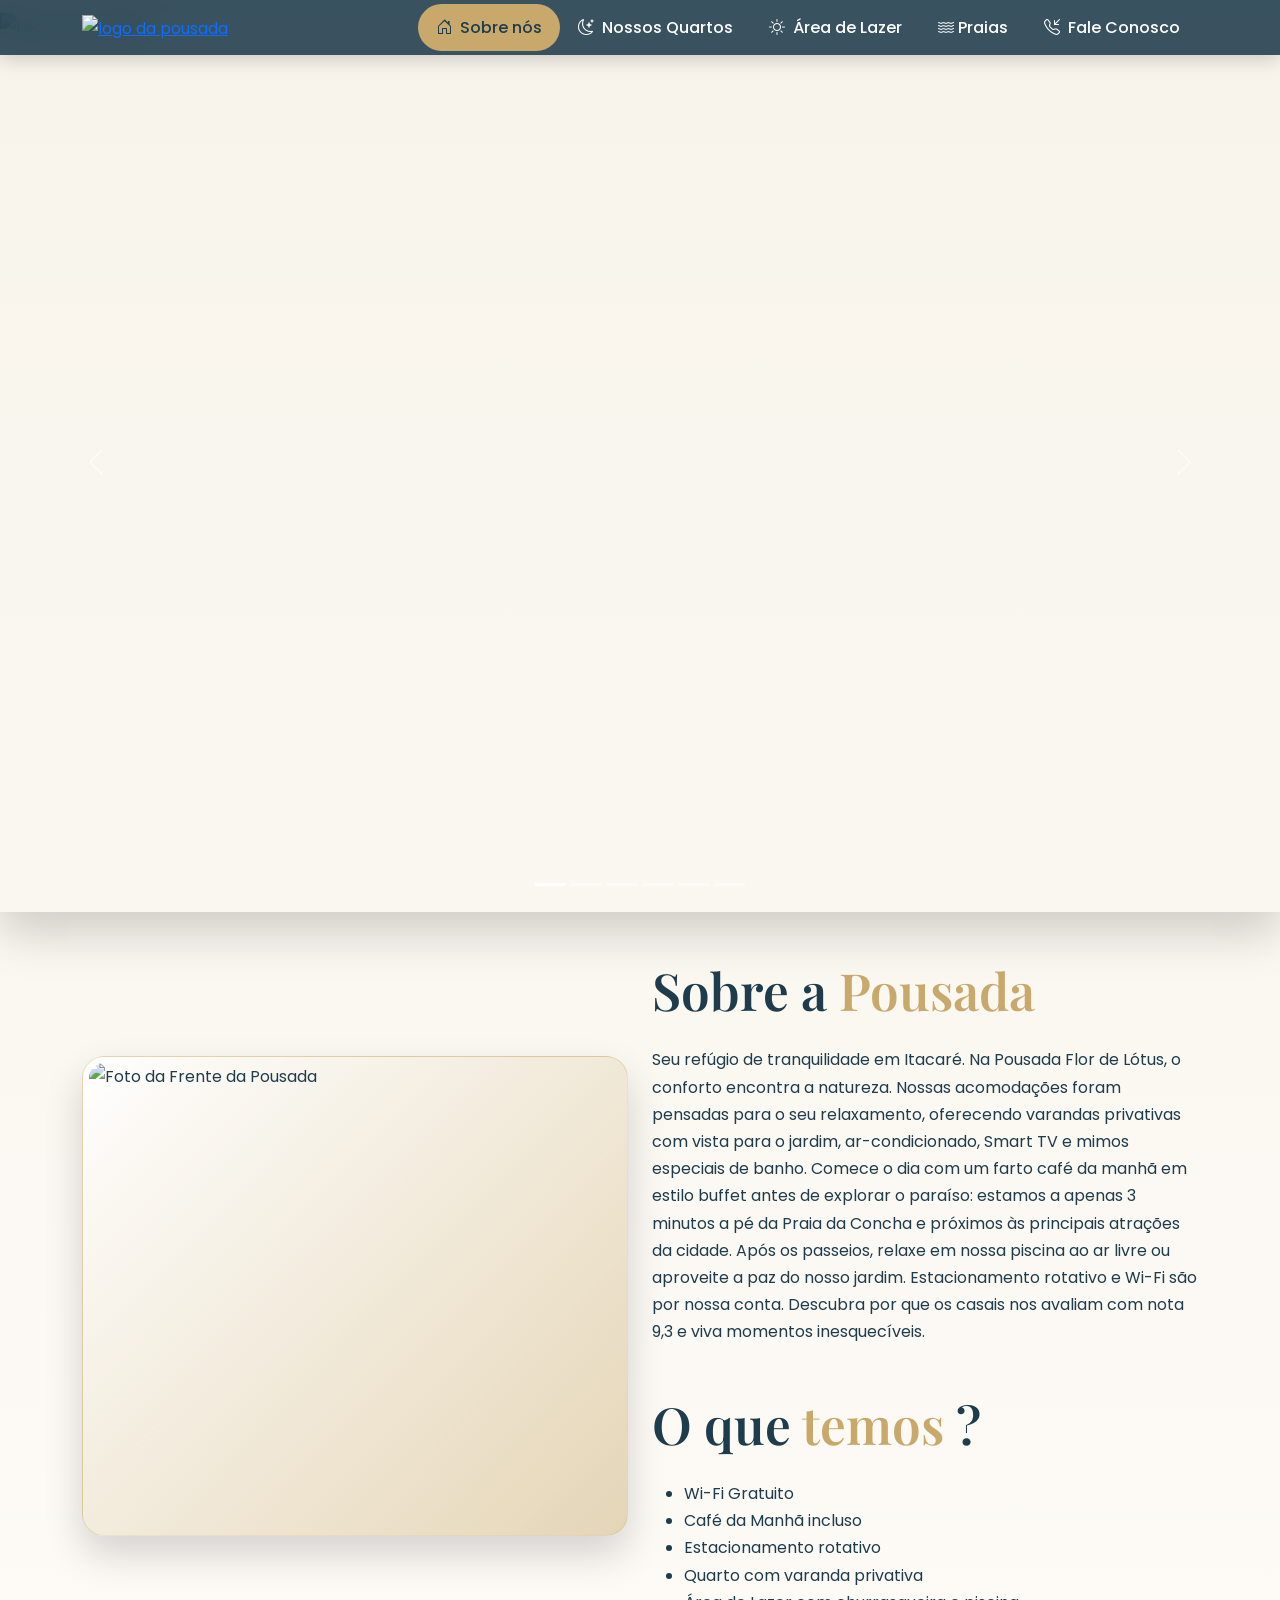
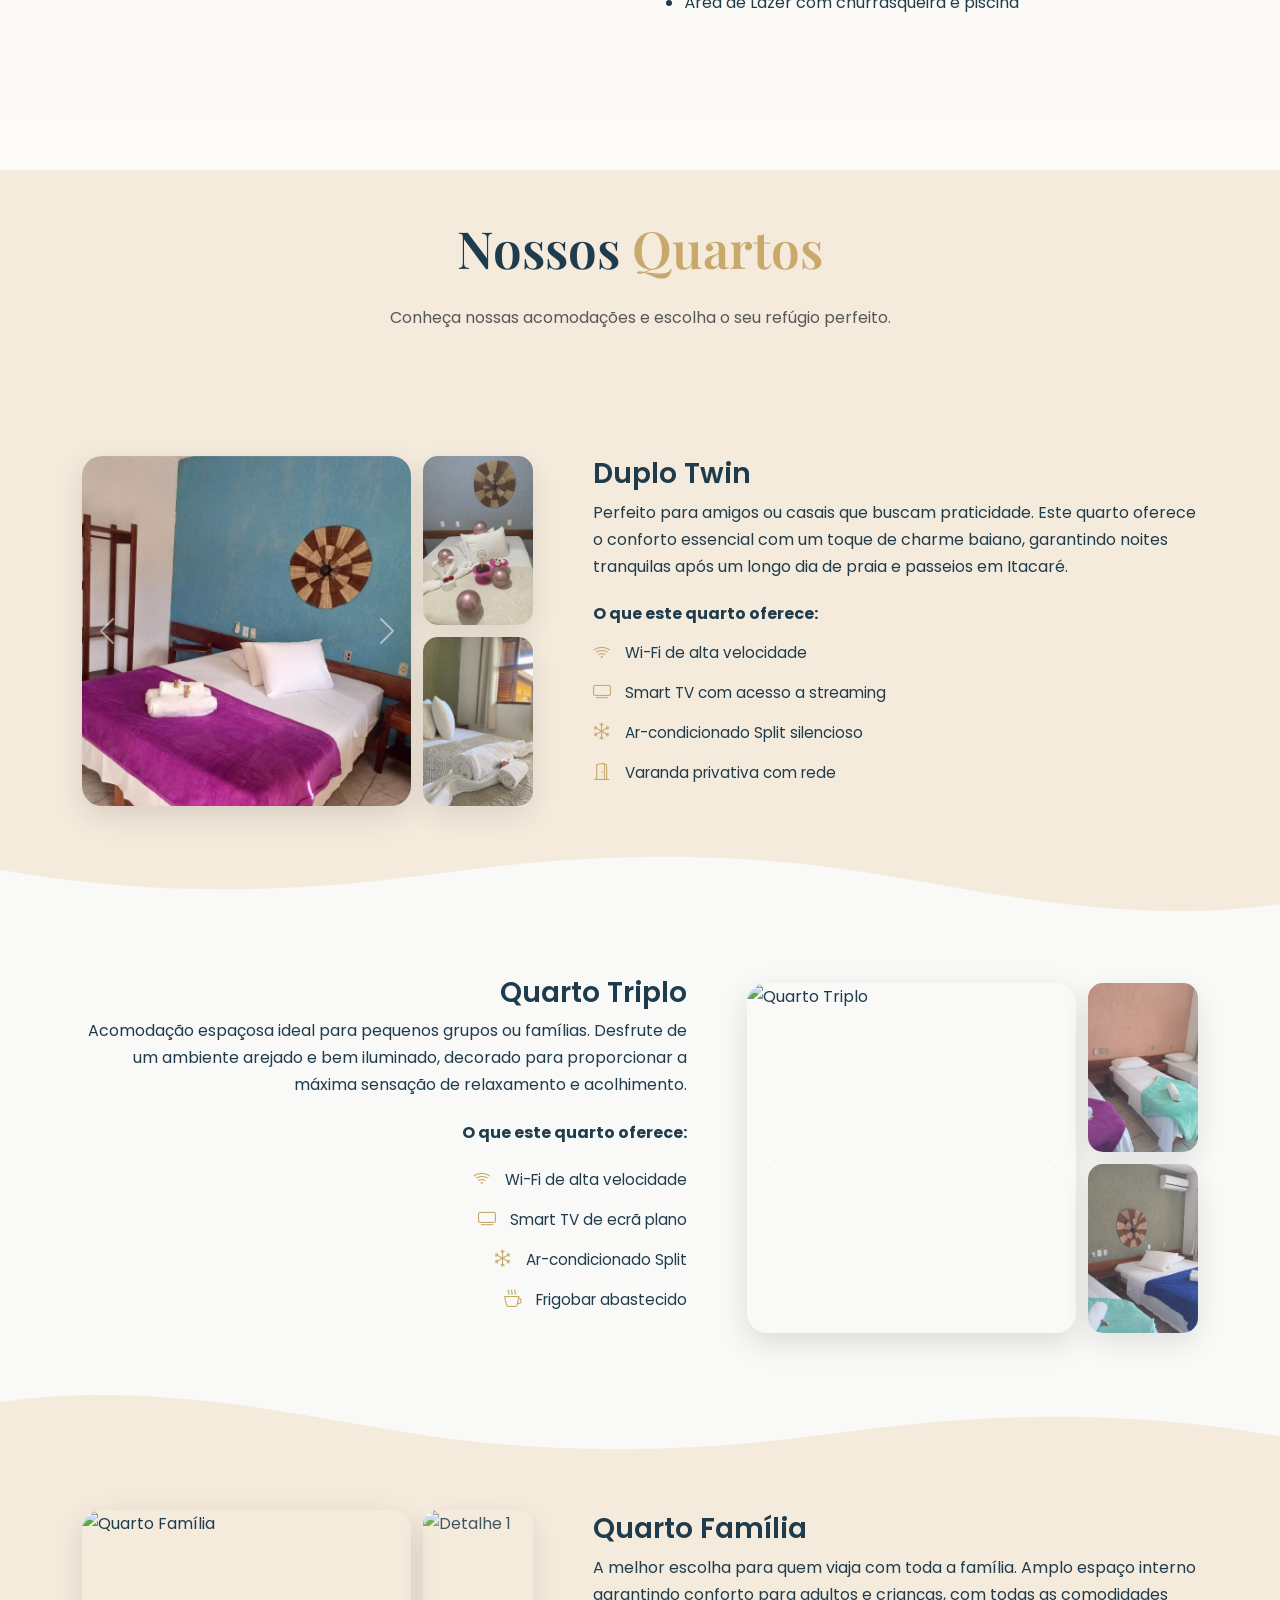
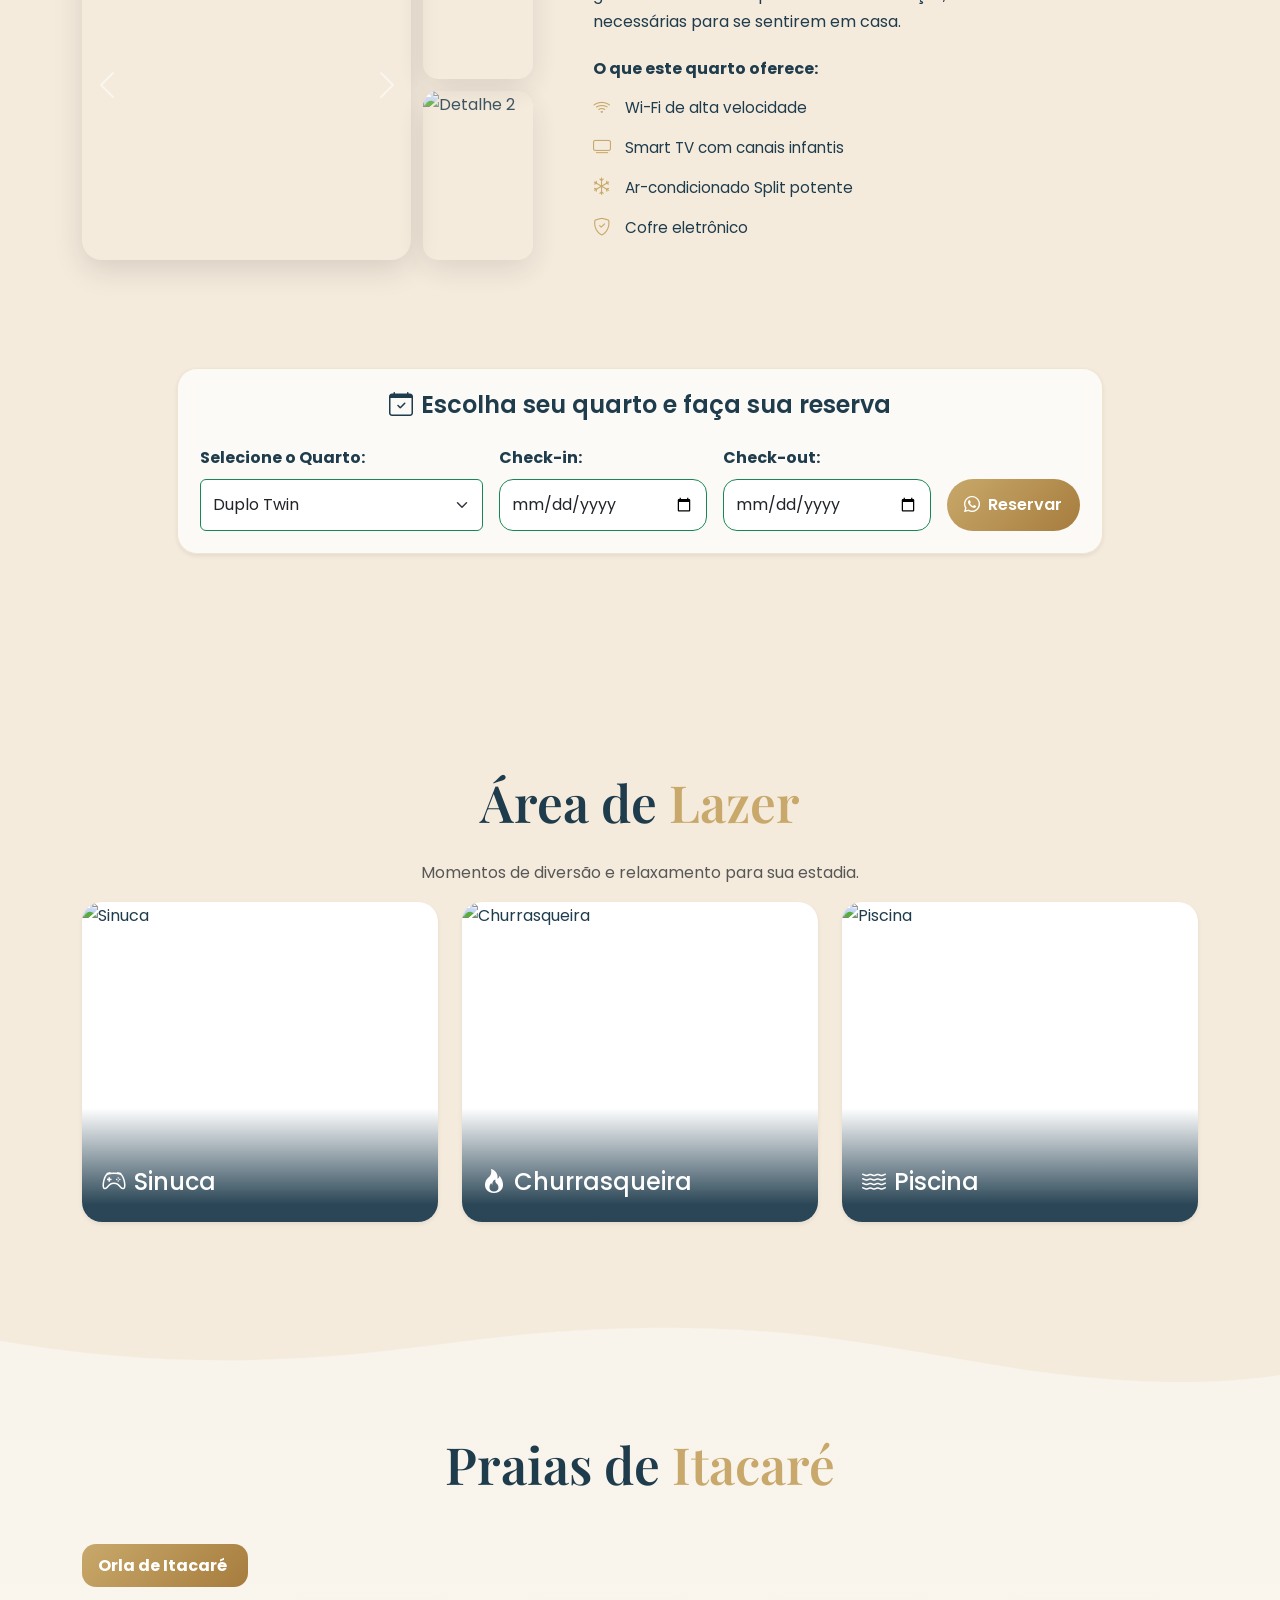
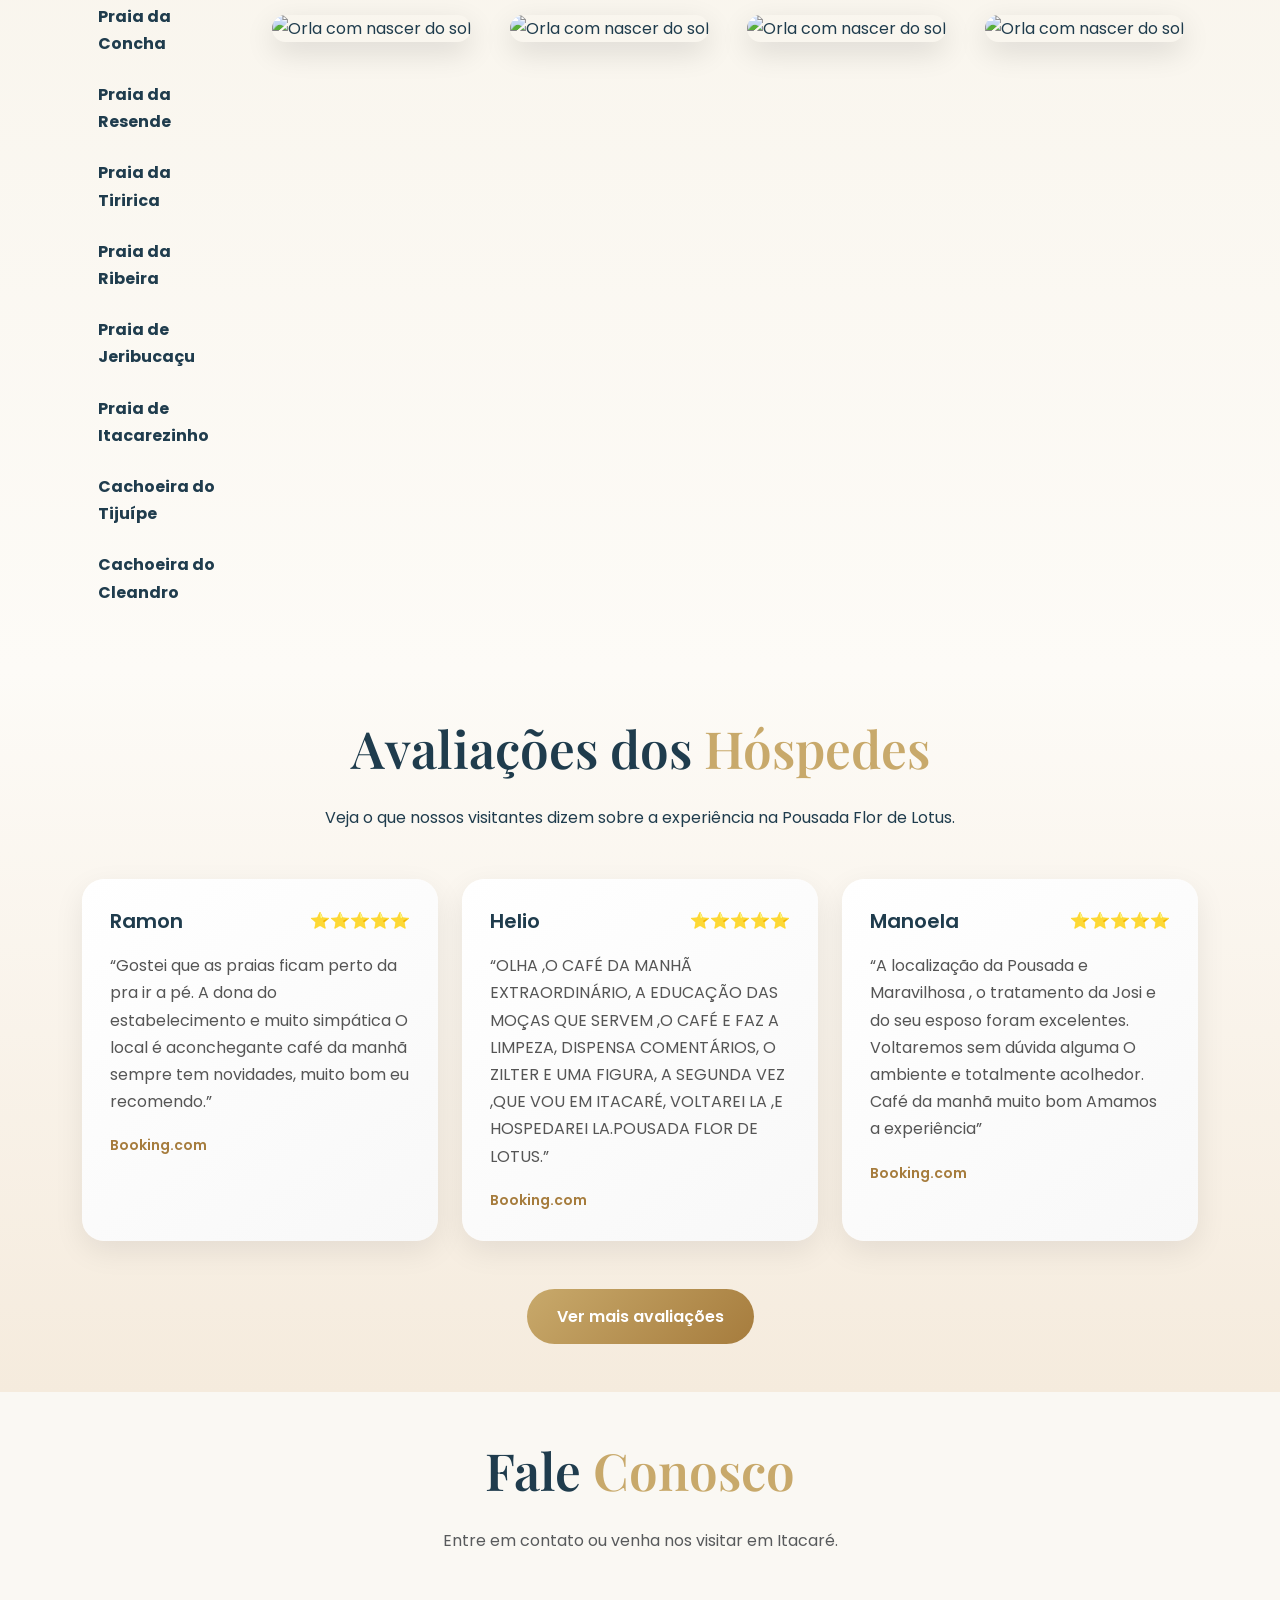
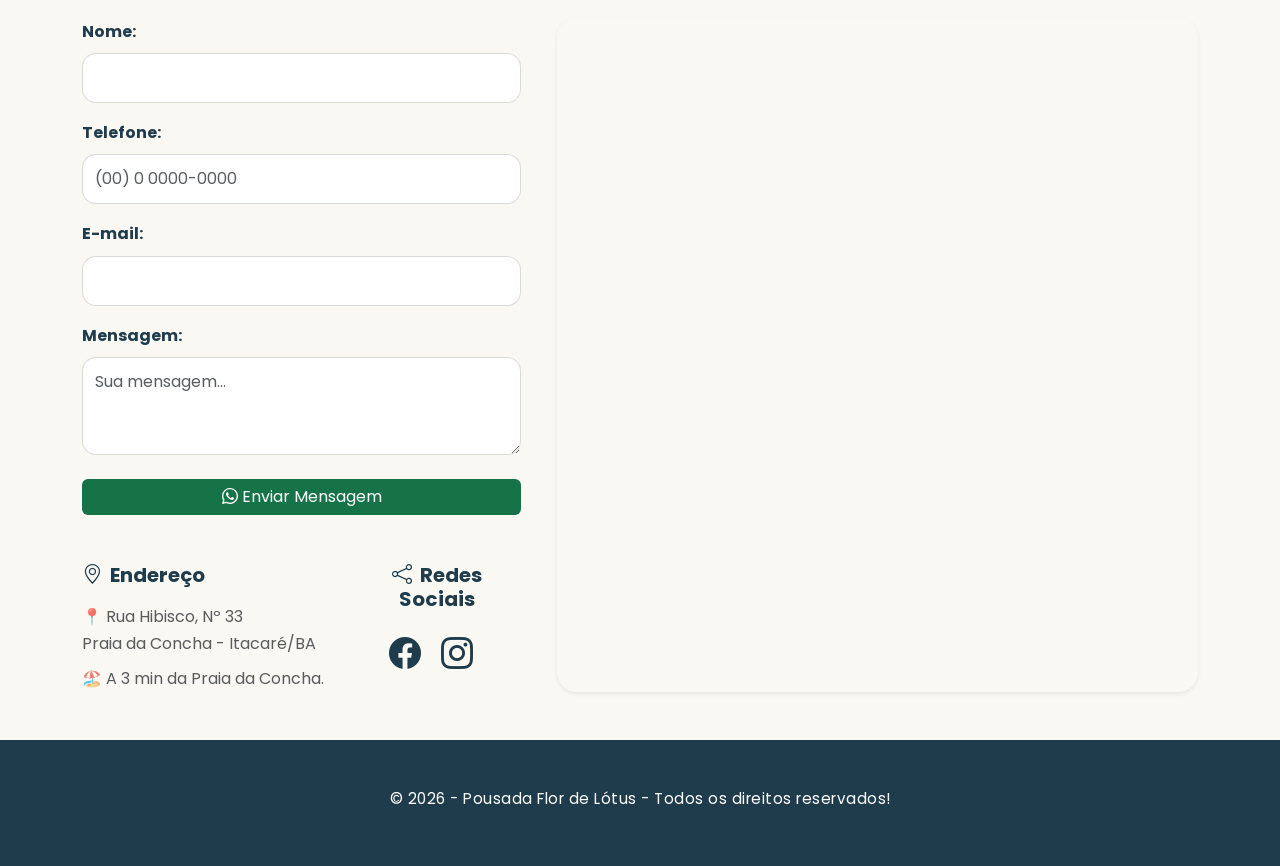
==== commit e5b9e64c: "up" ====
--- a/index.html
+++ b/index.html
@@ -959,7 +959,7 @@
                                 </h3>
                                 <div class="info-localizacao text-muted">
                                     <p class="mb-2">📍 Rua Hibisco, Nº 33<br>Praia da Concha - Itacaré/BA</p>
-                                    <p class="mb-0">🏖️ A 3 min da Praia da Concha</p>
+                                    <p class="mb-0">🏖️ A 3 min da Praia da Concha.</p>
                                 </div>
                             </div>
 
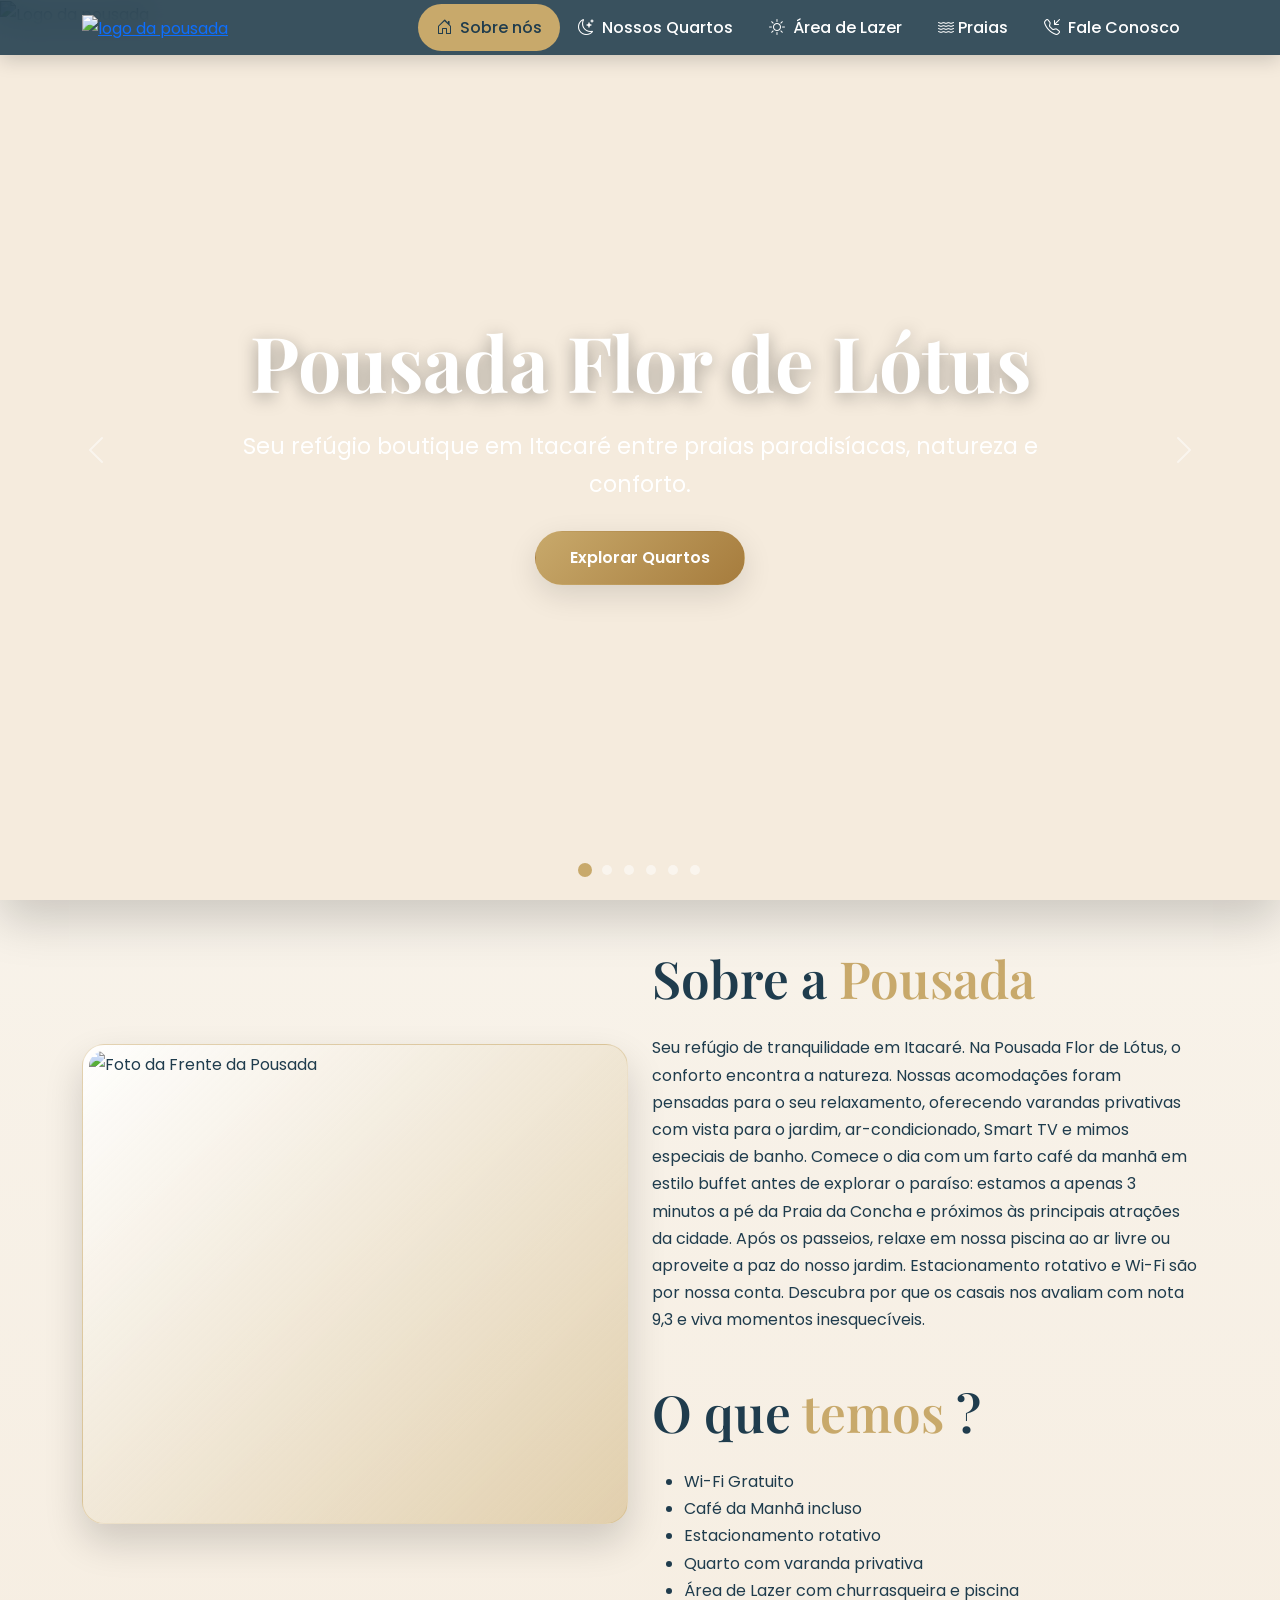
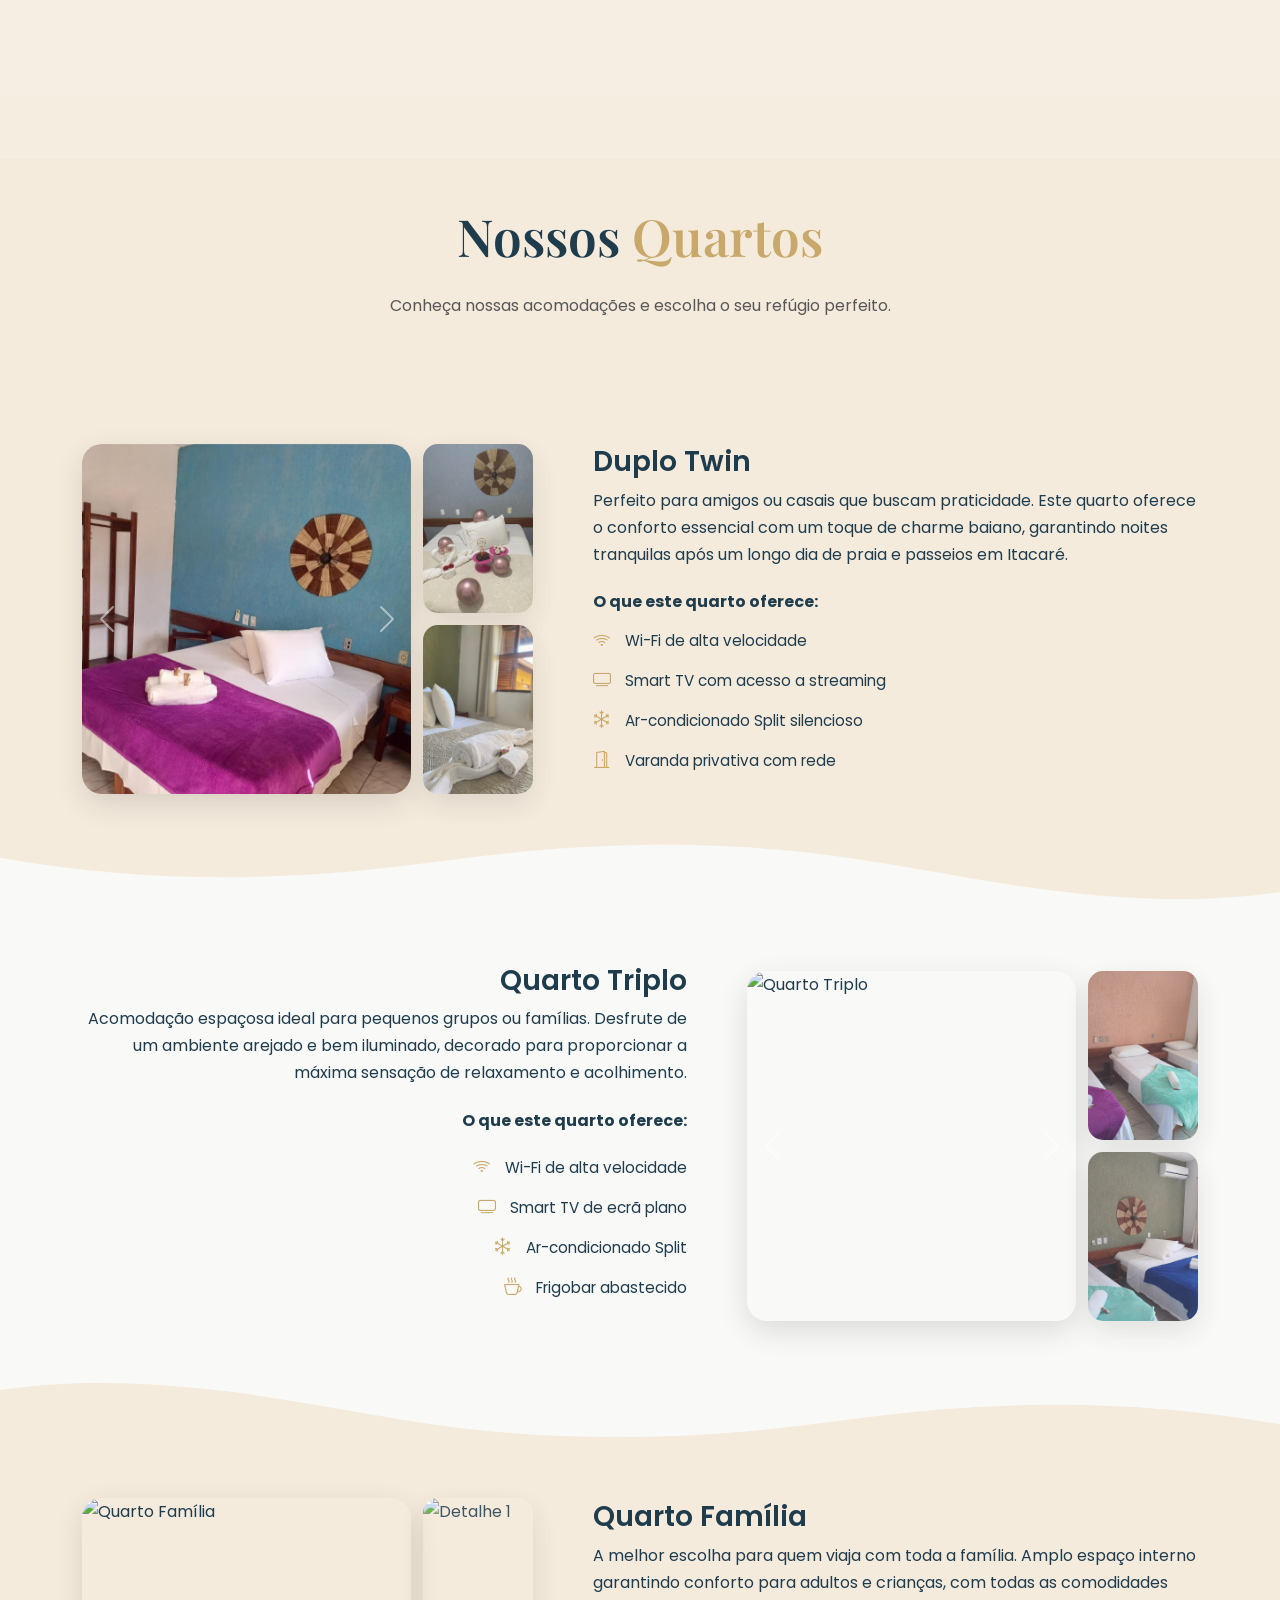
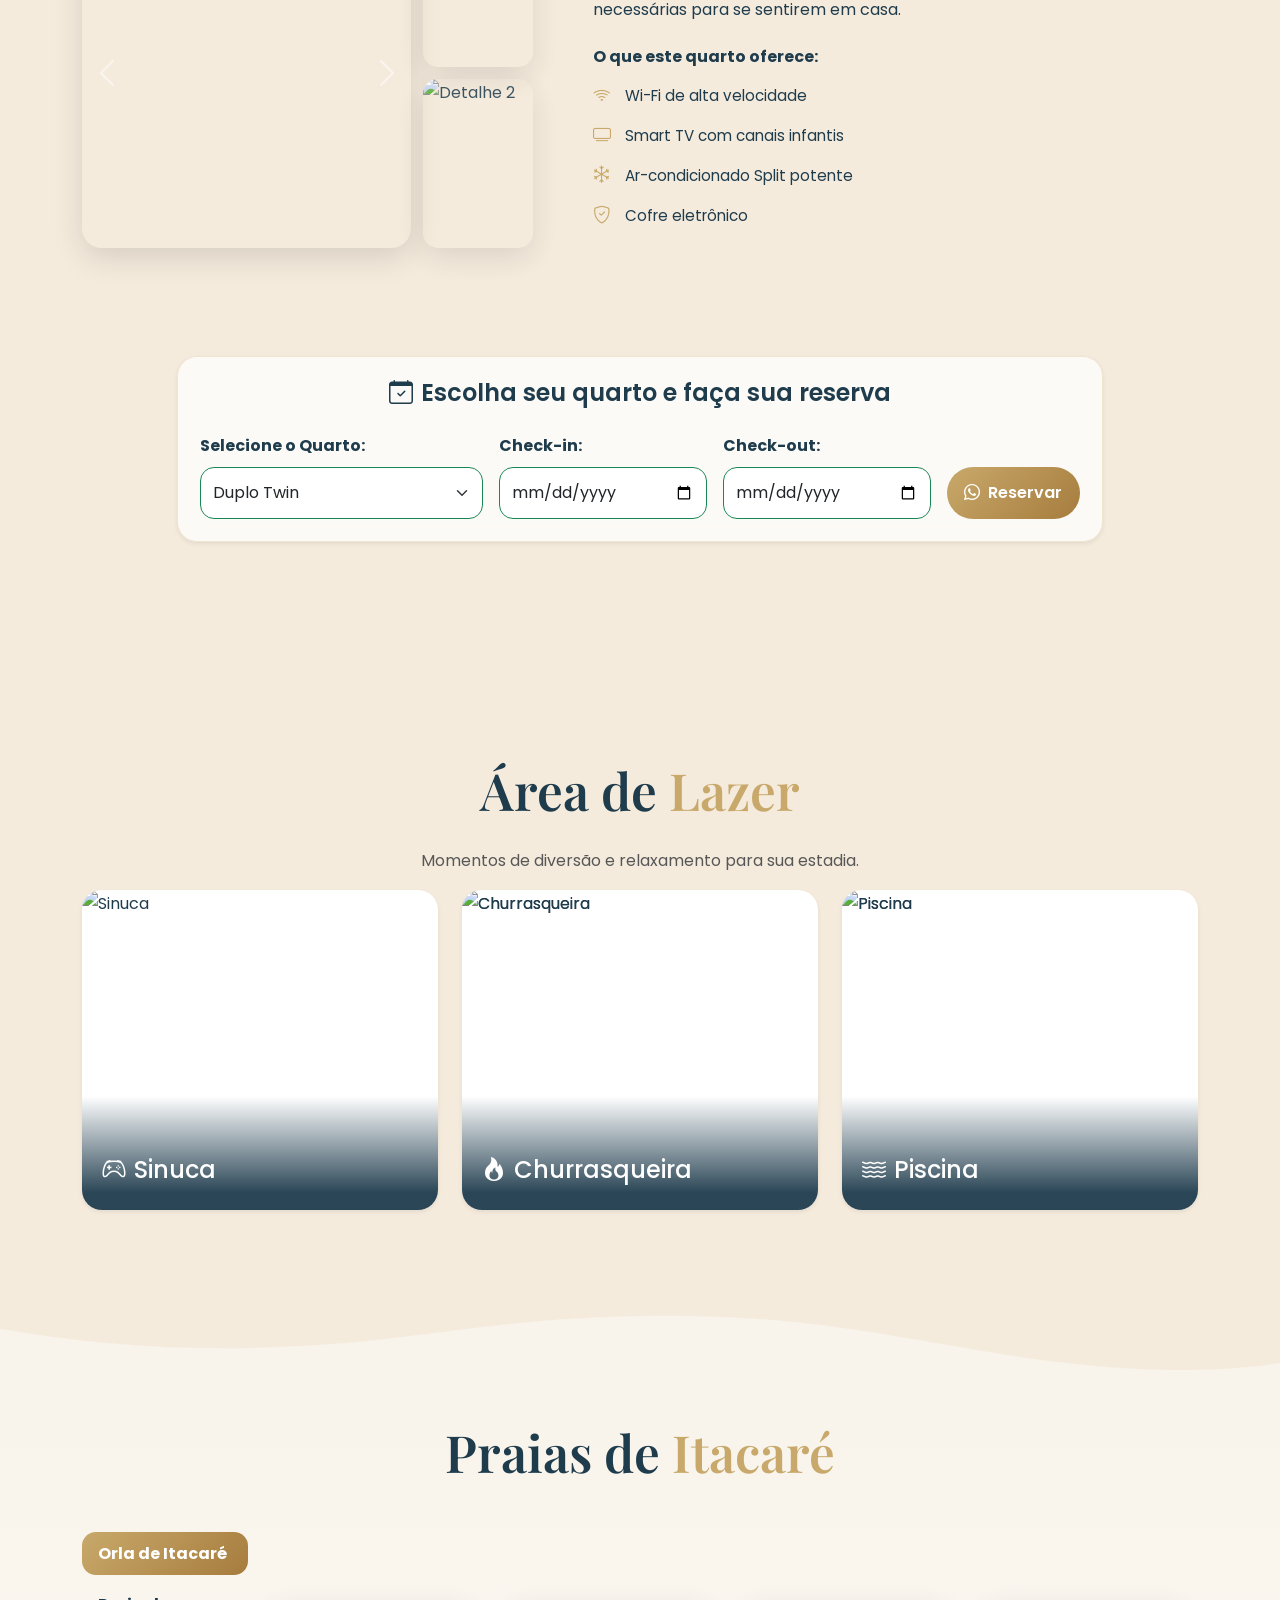
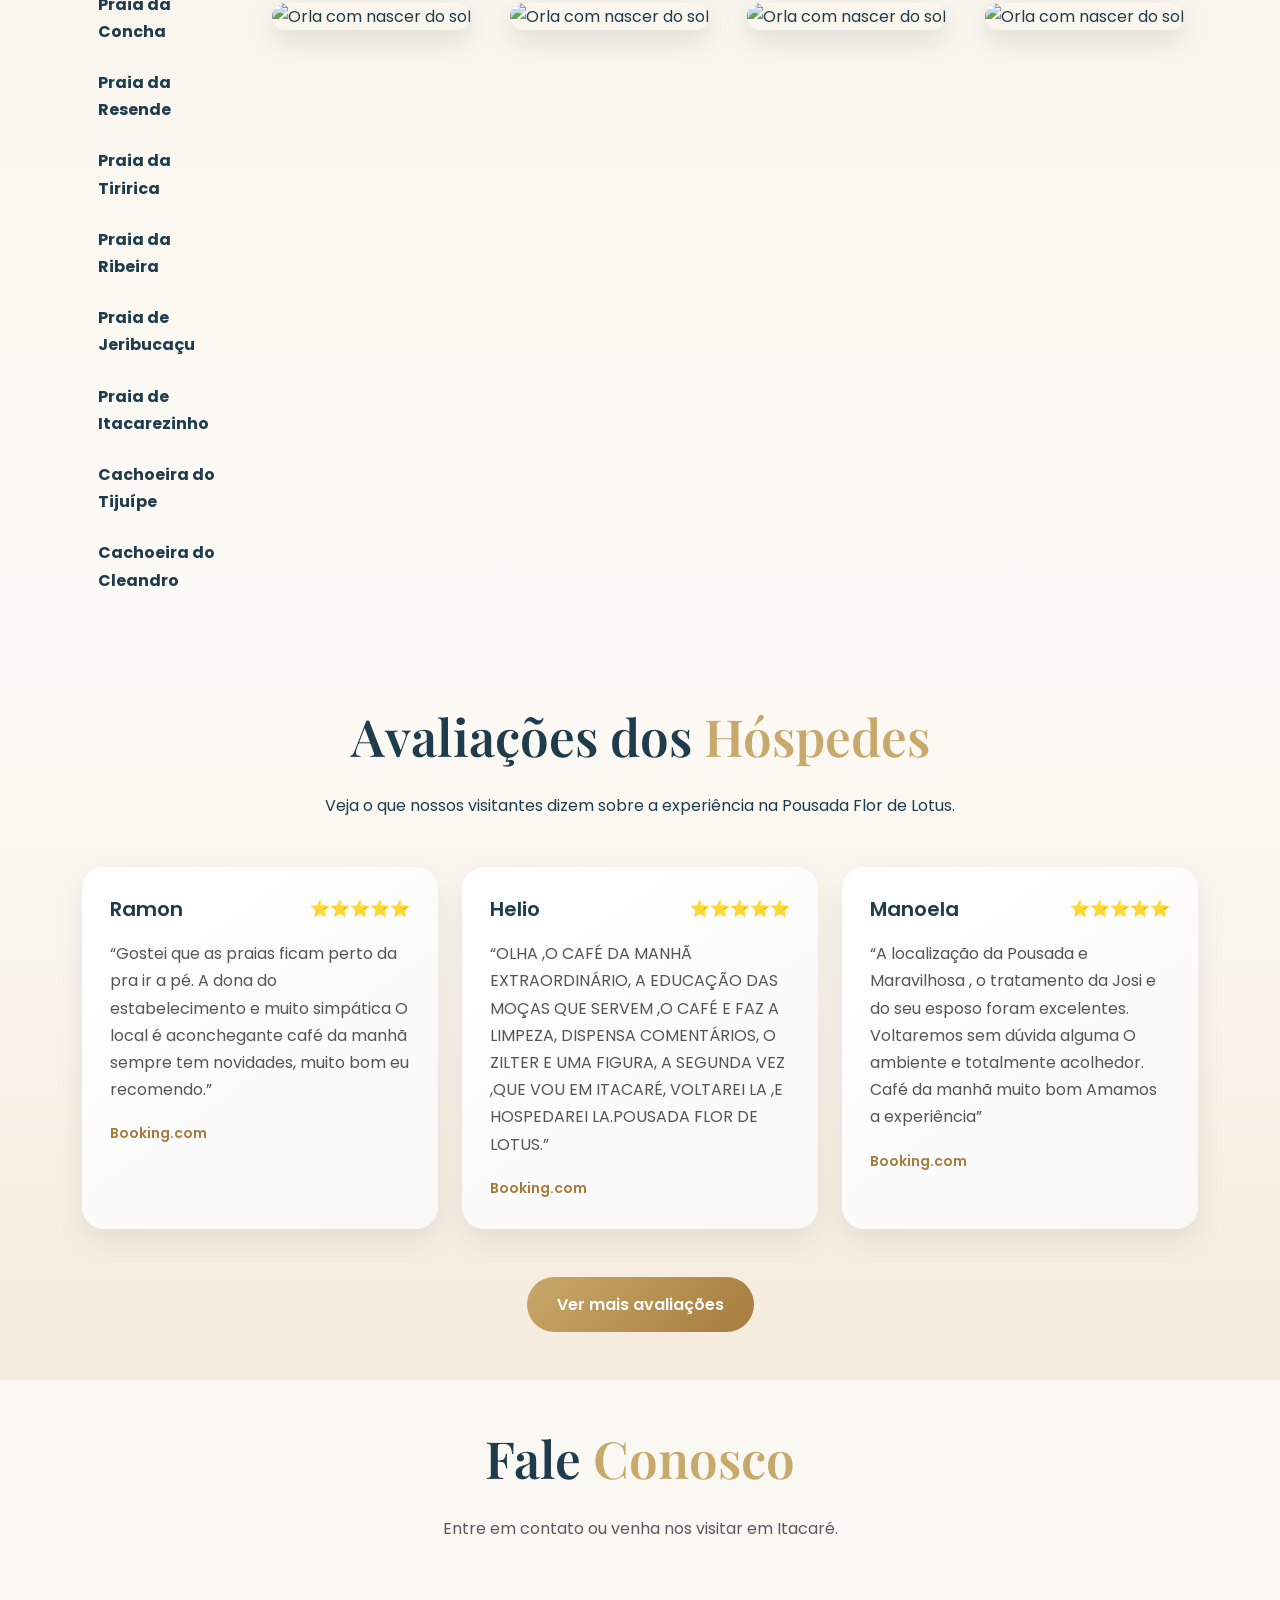
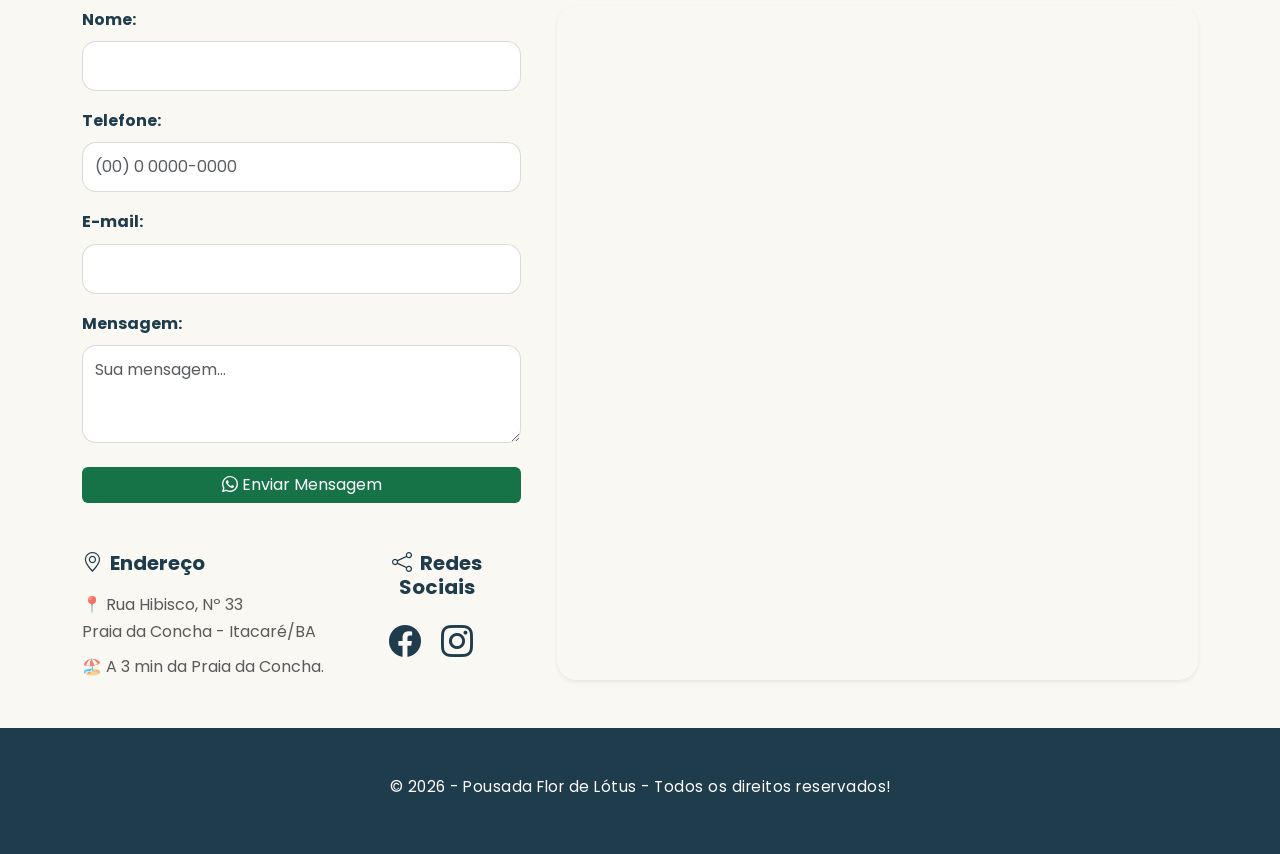
==== commit 90054c46: "Site" ====
--- a/index.html
+++ b/index.html
@@ -482,6 +482,10 @@
                                         <img src="./img Pousada/FlordeLotus9.jpg" class="d-block w-100 h-100"
                                             alt="Churrasqueira">
                                     </div>
+                                    <div class="carousel-item active h-100">
+                                        <img src="./img Pousada/FlordeLotus9.jpg" class="d-block w-100 h-100"
+                                            alt="Churrasqueira">
+                                    </div>
                                 </div>
                                 <button class="carousel-control-prev d-none" type="button"
                                     data-bs-target="#carousel-churrasco" data-bs-slide="prev">
@@ -515,6 +519,10 @@
 
                             <div id="carousel-piscina" class="carousel slide h-100" data-bs-ride="false">
                                 <div class="carousel-inner h-100">
+                                    <div class="carousel-item active h-100">
+                                        <img src="./img Pousada/FlordeLotus6.jpg" class="d-block w-100 h-100"
+                                            alt="Piscina">
+                                    </div>
                                     <div class="carousel-item active h-100">
                                         <img src="./img Pousada/FlordeLotus6.jpg" class="d-block w-100 h-100"
                                             alt="Piscina">
@@ -651,7 +659,7 @@
                                     </div>
                                     <div class="text-center mt-4 d-md-none">
                                         <button class="btn btn-outline-success voltar-menu-praias">
-                                            ⬆️ Voltar ao Menu de Praias
+                                            Voltar ao Menu de Praias
                                         </button>
                                     </div>
                                 </div>
@@ -673,7 +681,7 @@
 
                                     <div class="text-center mt-4 d-block d-lg-none">
                                         <button class="btn btn-outline-success voltar-menu-praias">
-                                            ⬆️ Voltar ao Menu de Praias
+                                            Voltar ao Menu de Praias
                                         </button>
                                     </div>
                                 </div>
@@ -695,7 +703,7 @@
 
                                     <div class="text-center mt-4 d-block d-lg-none">
                                         <button class="btn btn-outline-success voltar-menu-praias">
-                                            ⬆️ Voltar ao Menu de Praias
+                                            Voltar ao Menu de Praias
                                         </button>
                                     </div>
                                 </div>
@@ -714,7 +722,7 @@
 
                                     <div class="text-center mt-4 d-block d-lg-none">
                                         <button class="btn btn-outline-success voltar-menu-praias">
-                                            ⬆️ Voltar ao Menu de Praias
+                                            Voltar ao Menu de Praias
                                         </button>
                                     </div>
                                 </div>
@@ -730,7 +738,7 @@
 
                                     <div class="text-center mt-4 d-block d-lg-none">
                                         <button class="btn btn-outline-success voltar-menu-praias">
-                                            ⬆️ Voltar ao Menu de Praias
+                                            Voltar ao Menu de Praias
                                         </button>
                                     </div>
                                 </div>
@@ -752,7 +760,7 @@
 
                                     <div class="text-center mt-4 d-block d-lg-none">
                                         <button class="btn btn-outline-success voltar-menu-praias">
-                                            ⬆️ Voltar ao Menu de Praias
+                                            Voltar ao Menu de Praias
                                         </button>
                                     </div>
                                 </div>
@@ -775,7 +783,7 @@
 
                                     <div class="text-center mt-4 d-block d-lg-none">
                                         <button class="btn btn-outline-success voltar-menu-praias">
-                                            ⬆️ Voltar ao Menu de Praias
+                                            Voltar ao Menu de Praias
                                         </button>
                                     </div>
                                 </div>
@@ -797,7 +805,7 @@
 
                                     <div class="text-center mt-4 d-block d-lg-none">
                                         <button class="btn btn-outline-success voltar-menu-praias">
-                                            ⬆️ Voltar ao Menu de Praias
+                                            Voltar ao Menu de Praias
                                         </button>
                                     </div>
                                 </div>
@@ -818,7 +826,7 @@
                                     </div>
                                     <div class="text-center mt-4 d-block d-lg-none">
                                         <button class="btn btn-outline-success voltar-menu-praias">
-                                            ⬆️ Voltar ao Menu de Praias
+                                            Voltar ao Menu de Praias
                                         </button>
                                     </div>
                                 </div>
--- a/main.css
+++ b/main.css
@@ -28,7 +28,9 @@
     line-height: 1.7;
 }
 
-/* HEADER */
+/* =========================================
+   HEADER (MENU PRINCIPAL)
+   ========================================= */
 #cabecalho {
     background: rgba(31, 60, 77, 0.88);
     backdrop-filter: blur(14px);
@@ -36,11 +38,8 @@
     padding-top: 10px;
     padding-bottom: 10px;
     position: fixed;
-    width: 100%
-}
-
-#sobre-a-pousada {
-    padding-top: 0 !important;
+    width: 100%;
+    z-index: 1050;
 }
 
 header img {
@@ -63,7 +62,8 @@
     font-weight: 500;
     border-radius: 30px;
     padding: 10px 18px;
-    transition: all 0.3s ease;
+    transition: transform 0.3s ease,
+        opacity 0.3s ease;
 }
 
 #cabecalho .nav .nav-link:hover {
@@ -76,42 +76,86 @@
     color: var(--azul-profundo);
 }
 
-/* HERO */
+/* =========================================
+   HEADER PÁGINA INTERNA (AVALIAÇÕES)
+   ========================================= */
+body.pag-interna {
+    background-color: #F5EBDD;
+}
+
+.pag-interna #cabecalho {
+    background: rgba(31, 60, 77, 0.98) !important;
+    border-bottom: 1px solid rgba(200, 169, 107, 0.2);
+}
+
+.pag-interna #cabecalho.navbar-scroll {
+    padding-top: 5px !important;
+    padding-bottom: 5px !important;
+}
+
+.pag-interna #cabecalho .nav-link {
+    color: var(--branco) !important;
+}
+
+.pag-interna #cabecalho .nav-link:hover {
+    color: var(--dourado) !important;
+}
+
+.pag-interna #cabecalho .nav-pills .nav-link.active {
+    background-color: var(--dourado) !important;
+    color: var(--azul-profundo) !important;
+}
+
+.pag-interna #cabecalho .nav-pills .nav-link.active i {
+    color: var(--azul-profundo) !important;
+}
+
+/* =========================================
+   HERO E WRAPPER (ESTABILIZADOR DE SCROLL)
+   ========================================= */
 .hero-wrapper {
     width: 100%;
-    height: 100vh; /* Mantém a altura da tela fixa, impedindo o salto do scroll */
+    height: 100svh;
+    /* Ocupa a tela toda de forma segura no telemóvel */
     display: flex;
     justify-content: center;
     align-items: flex-start;
+    background-color: var(--bege);
+    /* 👈 Fundo sólido para destacar o cartão quando ele encolhe! */
 }
 
 #carousel {
     width: 100%;
-    height: 100vh;
+    height: 100svh;
     margin: 0;
     border-radius: 0px;
     overflow: hidden;
     box-shadow: 0 20px 45px rgba(0, 0, 0, 0.18);
-    border: 0px solid rgba(255, 255, 255, 0); 
+    border: 0px solid rgba(255, 255, 255, 0);
     will-change: width, height, border-radius, margin-top;
 }
 
+/* 🚨 A SOLUÇÃO DO TEXTO SUMIDO ESTÁ AQUI 🚨 */
+#carousel .carousel-inner,
+#carousel .carousel-item {
+    height: 100% !important;
+    width: 100% !important;
+}
+
 .img-custom {
-    width: 100%;
-    object-fit: cover;
+    width: 100% !important;
+    height: 100% !important;
+    object-fit: cover !important;
     filter: brightness(0.72);
-}
-
-.carousel-item {
-    position: relative;
 }
 
 .hero-overlay {
     position: absolute;
     inset: 0;
     display: flex;
-    align-items: flex-start; /* 👈 MUDANÇA AQUI: Tira o texto do centro exato e manda para o topo */
-    padding: 25vh 20px 20px 20px; /* 👈 MUDANÇA AQUI: Empurra o texto para baixo o suficiente para ficar na metade superior perfeita */
+    align-items: center;
+    /* Volta a centrar perfeitamente na área visível */
+    padding: 20px;
     justify-content: center;
     text-align: center;
 }
@@ -144,6 +188,7 @@
     font-weight: 600;
     box-shadow: var(--sombra);
     transition: all 0.3s ease;
+    display: inline-block;
 }
 
 .btn-luxo:hover {
@@ -151,6 +196,71 @@
     color: white;
 }
 
+/* =========================================
+   TÍTULOS E CORES GERAIS
+   ========================================= */
+.section-tittle {
+    font-family: 'Playfair Display', serif;
+    font-size: clamp(2.2rem, 4vw, 3.5rem);
+    font-weight: 600;
+    color: var(--azul-profundo);
+    margin-bottom: 25px;
+}
+
+.section-tittle span {
+    color: var(--dourado);
+}
+
+.text-colored {
+    color: var(--azul-profundo);
+    font-weight: 600;
+}
+
+section {
+    padding-top: 90px;
+    padding-bottom: 90px;
+}
+
+img {
+    transition: all 0.4s ease;
+}
+
+img:hover {
+    transform: scale(1.02);
+}
+
+/* =========================================
+   FUNDOS DE SECÇÃO
+   ========================================= */
+#sobre-a-pousada {
+    padding-top: 0 !important;
+    background: linear-gradient(rgba(250, 248, 243, 0.72), rgba(245, 235, 221, 0.82)), url('./img Pousada/interiorpousada.jpg');
+    background-size: cover;
+    background-position: center;
+}
+
+#praias {
+    background: linear-gradient(180deg, #f8f4eb, #fdfbf7);
+}
+
+#quartos,
+#area-de-lazer {
+    background: var(--bege);
+}
+
+#avaliacoes {
+    background: linear-gradient(180deg, #fdfbf7, #f5ebdd);
+}
+
+#avaliacoes::before,
+#avaliacoes::after,
+.ramo {
+    will-change: transform;
+}
+
+/* =========================================
+   SOBRE A POUSADA
+   ========================================= */
 .foto-sobre-pousada {
     width: 100%;
     height: 520px;
@@ -159,283 +269,29 @@
     margin: 0 auto;
     border-radius: 22px;
     padding: 6px;
-
-    background: linear-gradient(135deg,
-            rgba(255, 255, 255, 0.9),
-            rgba(200, 169, 107, 0.45));
-
+    background: linear-gradient(135deg, rgba(255, 255, 255, 0.9), rgba(200, 169, 107, 0.45));
     box-shadow: 0 18px 38px rgba(0, 0, 0, 0.16);
     border: 1px solid rgba(200, 169, 107, 0.35);
 }
 
-/* DESKTOP */
 @media (min-width: 1200px) {
-
     .foto-sobre-pousada {
         max-width: 620px;
         height: 480px;
     }
-
-}
-
-/* MOBILE */
-@media (max-width: 767px) {
-
-    .foto-sobre-pousada {
-        max-width: 92%;
-        height: 220px;
-        border-radius: 18px;
-        padding: 5px;
-        margin-bottom: 24px;
-    }
-}
-
-/* TÍTULOS */
-.section-tittle {
-    font-family: 'Playfair Display', serif;
-    font-size: clamp(2.2rem, 4vw, 3.5rem);
-    font-weight: 600;
-    color: var(--azul-profundo);
-    margin-bottom: 25px;
-}
-
-.section-tittle span {
-    color: var(--dourado);
-}
-
-.text-colored {
-    color: var(--azul-profundo);
-    font-weight: 600;
-}
-
-/* SEÇÕES */
-section {
-    padding-top: 90px;
-    padding-bottom: 90px;
-}
-
-#sobre-a-pousada {
-    padding-top: 12px !important;
-    background:
-        linear-gradient(rgba(250, 248, 243, 0.72), rgba(245, 235, 221, 0.82)),
-        url('./img Pousada/interiorpousada.jpg');
-    background-size: cover;
-    background-position: center;
-    background-attachment: fixed;
-}
-
-#sobre-a-pousada,
-#praias {
-    background: linear-gradient(180deg, #f8f4eb, #fdfbf7);
-}
-
-#quartos,
-#area-de-lazer {
-    background: var(--bege);
-}
-
-/* IMAGENS */
-img {
-    transition: all 0.4s ease;
-}
-
-img:hover {
-    transform: scale(1.02);
-}
-
-.quarto-img-desktop {
-    width: 100%;
-    max-width: 340px;
-    height: 340px;
-    object-fit: cover;
-    border-radius: 22px;
-    box-shadow: var(--sombra);
-}
-
-.quarto-mobile-img {
-    width: 100%;
-    height: 240px;
-    object-fit: cover;
-    border-radius: 22px;
-    box-shadow: 0 10px 24px rgba(0, 0, 0, 0.12);
-}
-
-/* RESERVA */
-.reserva-box {
-    background: rgba(255, 255, 255, 0.72);
-    backdrop-filter: blur(10px);
-    padding: 22px;
-    border-radius: 20px;
-    box-shadow: var(--sombra);
-    border: 1px solid rgba(200, 169, 107, 0.25);
-}
-
-.form-control {
-    border-radius: 14px;
-    padding: 12px;
-    border: 1px solid rgba(31, 60, 77, 0.15);
-}
-
-.form-control:focus {
-    border-color: var(--dourado);
-    box-shadow: 0 0 10px rgba(200, 169, 107, 0.25);
-}
-
-.btn-reservar {
-    background: linear-gradient(135deg, var(--dourado), var(--dourado-escuro));
-    border: none;
-    color: white;
-    font-weight: 600;
-    border-radius: 30px;
-    padding: 12px 24px;
-    transition: all 0.3s ease;
-}
-
-.btn-reservar:hover,
-#fale-conosco button:hover {
-    transform: translateY(-2px);
-}
-
-/* PRAIAS */
-.nav-praias .nav-link {
-    border-radius: 14px;
-    margin-bottom: 8px;
-    transition: all 0.3s ease;
-}
-
-.nav-praias .nav-link.active {
-    background: linear-gradient(135deg, var(--dourado), var(--dourado-escuro));
-    color: white;
-}
-
-.nav-praias .nav-link:hover {
-    background: rgba(200, 169, 107, 0.12);
-}
-
-.col-md-3 img {
-    width: 100%;
-    border-radius: 18px;
-    box-shadow: var(--sombra);
-}
-
-/* DROPDOWN PRAIAS */
-.praias-dropdown-box {
-    background: white;
-    padding: 18px;
-    border-radius: 18px;
-    box-shadow: var(--sombra);
-    border: 1px solid rgba(200, 169, 107, 0.35);
-}
-
-.praias-dropdown {
-    border-radius: 14px;
-    padding: 12px;
-    border: 1px solid var(--dourado);
-}
-
-/* SOCIAL */
-.social-links li {
-    list-style: none;
-    display: inline-block;
-    margin-right: 12px;
-}
-
-.social-links a {
-    text-decoration: none;
-    font-size: 2rem;
-    color: var(--azul-profundo);
-    transition: all 0.3s ease;
-}
-
-.social-links a:hover {
-    color: var(--dourado);
-}
-
-/* FOOTER */
-footer {
-    text-align: center;
-    background: var(--azul-profundo);
-    color: white;
-    padding: 30px 15px;
-    font-size: 0.95rem;
-    letter-spacing: 0.5px;
-}
-
-/* MOBILE */
-@media (max-width: 991px) {
-
-    .img-custom {
-        height: 75vh;
-    }
-
-    header img {
-        width: 170px;
-    }
-
-    .hero-content h1 {
-        font-size: 2.5rem;
-    }
-
-    .hero-content p {
-        font-size: 1rem;
-    }
-
-}
-
-@media (max-width: 767px) {
-
-    section {
-        padding-top: 70px;
-        padding-bottom: 70px;
-    }
-
-    .reserva-box {
-        padding: 16px;
-    }
-
-    #praias .tab-pane .col-md-3 {
-        padding: 6px;
-        margin-bottom: 14px;
-    }
-
-    #praias .voltar-menu-praias {
-        width: 100%;
-        border-radius: 30px;
-    }
-}
-
-/* ANIMAÇÃO */
-@keyframes fadeUp {
-    from {
-        opacity: 0;
-        transform: translateY(30px);
-    }
-
-    to {
-        opacity: 1;
-        transform: translateY(0);
-    }
-}
-
-/* AJUSTE DESKTOP - PRAIAS */
-@media (min-width: 992px) {
-
-    #praias .tab-content {
-        padding-top: 70px;
-    }
-
-}
-
+}
+
+/* =========================================
+   GALERIA DE QUARTOS E ANIMAÇÕES
+   ========================================= */
 .quarto-gallery {
     display: flex;
     gap: 12px;
     height: 350px;
 }
 
-/* Área da foto grande */
 .img-main-container {
     flex: 3;
-    /* Ocupa cerca de 75% do espaço */
     height: 100%;
     border-radius: 20px;
     overflow: hidden;
@@ -455,435 +311,13 @@
     transform: scale(1.03);
 }
 
-/* Área das fotos pequenas */
 .img-thumbs-container {
     flex: 1;
-    /* Ocupa os 25% restantes */
     display: flex;
     flex-direction: column;
     gap: 12px;
     height: 100%;
 }
-
-.quarto-img-thumb {
-    width: 100%;
-    height: calc(50% - 6px);
-    /* Metade da altura menos o espaço (gap) */
-    object-fit: cover;
-    border-radius: 15px;
-    box-shadow: var(--sombra);
-    cursor: zoom-in;
-    transition: all 0.3s ease;
-    opacity: 0.85;
-}
-
-/* Efeito ao passar o mouse na miniatura */
-.quarto-img-thumb:hover {
-    transform: scale(1.05);
-    opacity: 1;
-    border: 2px solid var(--dourado);
-}
-
-/* Lista de Comodidades do quarto */
-.quarto-amenities {
-    list-style: none;
-    padding: 0;
-    margin-top: 15px;
-}
-
-.quarto-amenities li {
-    margin-bottom: 10px;
-    color: var(--azul-profundo);
-    font-size: 0.95rem;
-}
-
-.quarto-amenities i {
-    color: var(--dourado);
-    margin-right: 10px;
-    font-size: 1.1rem;
-}
-
-/* AJUSTES PARA CELULAR E TABLET */
-@media (max-width: 991px) {
-    .quarto-gallery {
-        display: flex !important;
-        flex-direction: column !important;
-        gap: 12px !important; /* Espaço uniforme entre a foto grande e as pequenas */
-        height: auto !important;
-    }
-
-    .img-main-container {
-        width: 100% !important;
-        height: 250px !important; /* Altura fixa e padrão para a foto grande */
-        margin-bottom: 0 !important;
-    }
-
-    /* Força o carrossel a não ultrapassar a altura no mobile */
-    .img-main-container .carousel-inner,
-    .img-main-container .carousel-item {
-        height: 100% !important;
-    }
-
-    .quarto-img-main {
-        height: 100% !important;
-        object-fit: cover !important;
-    }
-
-    .img-thumbs-container {
-        display: flex !important;
-        flex-direction: row !important;
-        gap: 12px !important; /* Espaço exato entre as duas miniaturas */
-        width: 100% !important;
-        height: 120px !important; /* Força a altura máxima da linha de miniaturas */
-        margin-top: 0 !important;
-    }
-
-    .quarto-img-thumb {
-        flex: 1 !important; /* Faz com que as duas imagens dividam o espaço 50/50 automaticamente */
-        width: 100% !important;
-        height: 120px !important; /* Impede a imagem vertical de crescer e quebrar o layout */
-        object-fit: cover !important; /* Faz o recorte inteligente para não esmagar a foto */
-    }
-}
-
-#fale-conosco .btn-enviar:hover {
-    background-color: #198754 !important;
-    border-color: #198754 !important;
-    color: white !important;
-    cursor: pointer;
-}
-
-#fale-conosco .btn-enviar {
-    background-color: #157347;
-    color: white;
-    border: none;
-    transition: 0.3s;
-}
-
-/* AVALIAÇÕES */
-#avaliacoes {
-    background: linear-gradient(180deg, #fdfbf7, #f5ebdd);
-}
-
-.card-avaliacao {
-    background: white;
-    padding: 28px;
-    border-radius: 22px;
-    box-shadow: 0 10px 30px rgba(0, 0, 0, 0.08);
-    transition: 0.3s ease;
-    height: 100%;
-}
-
-.card-avaliacao:hover {
-    transform: translateY(-6px);
-}
-
-.avaliacao-topo {
-    display: flex;
-    justify-content: space-between;
-    align-items: center;
-    margin-bottom: 18px;
-}
-
-.avaliacao-topo h5 {
-    margin: 0;
-    font-weight: 600;
-    color: var(--azul-profundo);
-}
-
-.card-avaliacao p {
-    color: #555;
-    line-height: 1.7;
-}
-
-.card-avaliacao small {
-    color: var(--dourado-escuro);
-    font-weight: 600;
-}
-
-.btn-avaliacoes {
-    display: inline-block;
-    padding: 14px 30px;
-    border-radius: 30px;
-    background: linear-gradient(135deg,
-            var(--dourado),
-            var(--dourado-escuro));
-
-    color: white;
-    text-decoration: none;
-    font-weight: 600;
-    transition: 0.3s ease;
-}
-
-.btn-avaliacoes:hover {
-    transform: translateY(-3px);
-    color: white;
-}
-
-/* PÁGINA DE AVALIAÇÕES */
-
-.nota-geral-box {
-    background: white;
-    border-radius: 24px;
-    padding: 30px;
-    display: flex;
-    align-items: center;
-    justify-content: center;
-    gap: 25px;
-    box-shadow: var(--sombra);
-    max-width: 650px;
-    margin: 0 auto;
-}
-
-.nota-numero {
-    width: 100px;
-    height: 100px;
-    border-radius: 22px;
-
-    background: linear-gradient(135deg,
-            var(--dourado),
-            var(--dourado-escuro));
-
-    color: white;
-
-    display: flex;
-    align-items: center;
-    justify-content: center;
-
-    font-size: 2.5rem;
-    font-weight: bold;
-}
-
-.nota-card {
-    background: white;
-    border-radius: 20px;
-    padding: 24px;
-    text-align: center;
-    box-shadow: var(--sombra);
-}
-
-.nota-card h5 {
-    margin-bottom: 14px;
-}
-
-.nota-card span {
-    font-size: 2rem;
-    font-weight: bold;
-    color: var(--dourado-escuro);
-}
-
-/* BOTÃO FINAL RESERVA */
-
-.btn-reserva-final {
-    display: inline-flex;
-    align-items: center;
-    gap: 10px;
-
-    padding: 16px 36px;
-
-    border-radius: 40px;
-
-    background: linear-gradient(135deg,
-            #198754,
-            #157347);
-
-    color: white;
-    text-decoration: none;
-
-    font-size: 1.1rem;
-    font-weight: 600;
-
-    box-shadow: 0 10px 24px rgba(25, 135, 84, 0.25);
-
-    transition: 0.3s ease;
-}
-
-/* BOX RESERVA FINAL */
-
-.box-reserva-final {
-    background: white;
-    padding: 35px;
-    border-radius: 24px;
-    box-shadow: var(--sombra);
-    max-width: 900px;
-    margin: 0 auto;
-}
-
-/* =========================
-    CARD AVALIAÇÕES PREMIUM INTERATIVO DESKTOP
-   ========================= */
-
-.card-avaliacao {
-    position: relative;
-    overflow: hidden;
-    border-radius: 22px;
-    transition: transform 0.18s ease, box-shadow 0.25s ease;
-    transform-style: preserve-3d;
-    will-change: transform;
-    background: linear-gradient(145deg, #ffffff, #f8f8f8);
-    cursor: pointer;
-}
-
-/* brilho/fundo seguindo mouse */
-.card-avaliacao::before {
-    content: "";
-    position: absolute;
-    inset: 0;
-    background:
-        radial-gradient(circle at var(--mouse-x, 50%) var(--mouse-y, 50%),
-            rgba(212, 175, 55, 0.22),
-            rgba(212, 175, 55, 0.08) 18%,
-            transparent 42%);
-    opacity: 0;
-    transition: opacity 0.25s ease;
-    pointer-events: none;
-    z-index: 1;
-}
-
-/* camada de brilho extra */
-.card-avaliacao::after {
-    content: "";
-    position: absolute;
-    inset: 0;
-    background:
-        linear-gradient(115deg,
-            transparent 20%,
-            rgba(255, 255, 255, 0.35),
-            transparent 80%);
-    transform: translateX(-120%);
-    transition: transform 0.6s ease;
-    pointer-events: none;
-    z-index: 2;
-}
-
-/* conteúdo acima do brilho */
-.card-avaliacao>* {
-    position: relative;
-    z-index: 3;
-}
-
-/* desktop hover */
-@media (min-width: 992px) {
-    .card-avaliacao:hover {
-        box-shadow:
-            0 18px 35px rgba(0, 0, 0, 0.14),
-            0 8px 18px rgba(212, 175, 55, 0.18);
-    }
-
-    .card-avaliacao:hover::before {
-        opacity: 1;
-    }
-
-    .card-avaliacao:hover::after {
-        transform: translateX(120%);
-    }
-}
-
-/* mobile/tablet sem efeito pesado */
-@media (max-width: 991px) {
-    .card-avaliacao {
-        transform: none !important;
-    }
-}
-
-/* =========================
-    MOBILE - EFEITO NOTIFICAÇÃO SUBINDO
-   ========================= */
-
-@media (max-width: 991px) {
-
-    .card-avaliacao {
-        opacity: 0;
-        transform: translateY(80px) scale(0.92);
-        filter: blur(8px);
-        transition:
-            opacity 0.65s ease,
-            transform 0.65s cubic-bezier(0.22, 1, 0.36, 1),
-            filter 0.65s ease,
-            box-shadow 0.4s ease;
-    }
-
-    /* estado visível */
-    .card-avaliacao.show-card {
-        opacity: 1;
-        transform: translateY(0) scale(1);
-        filter: blur(0);
-        box-shadow:
-            0 10px 25px rgba(0, 0, 0, 0.12),
-            0 4px 12px rgba(0, 0, 0, 0.08);
-    }
-
-    /* visual estilo notificação */
-    .card-avaliacao {
-        border-radius: 18px;
-        background: linear-gradient(135deg,
-                rgba(255, 255, 255, 0.96),
-                rgba(248, 248, 248, 0.98));
-        backdrop-filter: blur(10px);
-        -webkit-backdrop-filter: blur(10px);
-        border: 1px solid rgba(255, 255, 255, 0.55);
-    }
-
-    /* efeito pulse curto quando aparece */
-    .card-avaliacao.show-card::after {
-        content: "";
-        position: absolute;
-        inset: 0;
-        border-radius: inherit;
-        pointer-events: none;
-        animation: notificationGlow 0.8s ease;
-        background:
-            radial-gradient(circle at top right,
-                rgba(212, 175, 55, 0.18),
-                transparent 45%);
-    }
-
-    @keyframes notificationGlow {
-        0% {
-            opacity: 0;
-            transform: scale(0.96);
-        }
-
-        40% {
-            opacity: 1;
-        }
-
-        100% {
-            opacity: 0;
-            transform: scale(1.02);
-        }
-    }
-
-    /* atraso progressivo estilo várias notificações */
-    .card-avaliacao:nth-child(1) {
-        transition-delay: 0.05s;
-    }
-
-    .card-avaliacao:nth-child(2) {
-        transition-delay: 0.12s;
-    }
-
-    .card-avaliacao:nth-child(3) {
-        transition-delay: 0.18s;
-    }
-
-    .card-avaliacao:nth-child(4) {
-        transition-delay: 0.24s;
-    }
-
-    .card-avaliacao:nth-child(5) {
-        transition-delay: 0.30s;
-    }
-
-    .card-avaliacao:nth-child(6) {
-        transition-delay: 0.36s;
-    }
-
-}
-
-/* =========================
-   ANIMAÇÃO: MINIATURAS EFEITO DESLIZE PARA O CARROSSEL
-   ========================= */
 
 .quarto-img-thumb {
     width: 100%;
@@ -893,17 +327,33 @@
     box-shadow: var(--sombra);
     cursor: zoom-in;
     opacity: 0.85;
-    /* Removemos a 'transition' daqui para não interferir com a animação nova */
-}
-
-/* Efeito Hover na miniatura (Apenas brilho e borda, sem mexer na posição) */
+}
+
 .quarto-img-thumb:hover {
     opacity: 1;
     border: 2px solid var(--dourado);
     transition: all 0.2s ease;
 }
 
-/* Classes disparadas pelo JavaScript */
+.quarto-amenities {
+    list-style: none;
+    padding: 0;
+    margin-top: 15px;
+}
+
+.quarto-amenities li {
+    margin-bottom: 10px;
+    color: var(--azul-profundo);
+    font-size: 0.95rem;
+}
+
+.quarto-amenities i {
+    color: var(--dourado);
+    margin-right: 10px;
+    font-size: 1.1rem;
+}
+
+/* Animações Thumbs Desktop */
 .animate-thumb-1 {
     animation: thumbToMain 0.4s forwards ease-in-out;
 }
@@ -916,7 +366,6 @@
     animation: thumbFadeIn 0.4s forwards ease-out;
 }
 
-/* 🖥️ ANIMAÇÕES DESKTOP (Imagens lado a lado) */
 @keyframes thumbToMain {
     to {
         transform: translateX(-60px) scale(1.05);
@@ -942,47 +391,47 @@
     }
 }
 
-/* 📱 ANIMAÇÕES MOBILE (Imagens empilhadas/em linha) */
-@media (max-width: 991px) {
-    .quarto-img-thumb {
-        height: 100%;
-        width: calc(50% - 6px);
-    }
-
-    /* A 1ª miniatura voa para CIMA (em direção ao carrossel) */
-    @keyframes thumbToMain {
-        to {
-            transform: translateY(-50px) scale(1.05);
-            opacity: 0;
-        }
-    }
-
-    /* A 2ª miniatura desliza para a ESQUERDA (para ocupar o lugar da 1ª) */
-    @keyframes thumbShift {
-        to {
-            transform: translateX(calc(-100% - 12px));
-        }
-    }
-
-    /* A nova miniatura entra pela DIREITA */
-    @keyframes thumbFadeIn {
-        from {
-            opacity: 0;
-            transform: translateX(20px);
-        }
-
-        to {
-            opacity: 1;
-            transform: translateX(0);
-        }
-    }
-}
-
-/* =========================
-   ALINHAMENTO DE TAMANHO: FORMULÁRIO DE RESERVA
-   ========================= */
-
-/* Força o Select e os Inputs de Data a terem RIGOROSAMENTE a mesma altura */
+
+/* =========================================
+   RESERVA GERAL
+   ========================================= */
+.reserva-box {
+    background: rgba(255, 255, 255, 0.72);
+    backdrop-filter: blur(10px);
+    padding: 22px;
+    border-radius: 20px;
+    box-shadow: var(--sombra);
+    border: 1px solid rgba(200, 169, 107, 0.25);
+}
+
+.form-control,
+.form-select {
+    border-radius: 14px;
+    padding: 12px;
+    border: 1px solid rgba(31, 60, 77, 0.15);
+}
+
+.form-control:focus,
+.form-select:focus {
+    border-color: var(--dourado);
+    box-shadow: 0 0 10px rgba(200, 169, 107, 0.25);
+}
+
+.btn-reservar {
+    background: linear-gradient(135deg, var(--dourado), var(--dourado-escuro));
+    border: none;
+    color: white;
+    font-weight: 600;
+    border-radius: 30px;
+    padding: 12px 24px;
+    transition: all 0.3s ease;
+}
+
+.btn-reservar:hover {
+    transform: translateY(-2px);
+    color: white;
+}
+
 .campo-tamanho-igual {
     height: 52px !important;
     min-height: 52px !important;
@@ -991,7 +440,6 @@
     box-sizing: border-box !important;
 }
 
-/* Força o botão a ter a mesma altura e centraliza o conteúdo */
 .btn-tamanho-igual {
     height: 52px !important;
     min-height: 52px !important;
@@ -1001,21 +449,748 @@
     gap: 8px;
     box-sizing: border-box !important;
     padding: 0 !important;
-    /* Remove padding extra que o Bootstrap põe nos botões */
-}
-
-/* =========================
-   ÁREA DE LAZER (GSAP SCROLL)
-   ========================= */
-
+}
+
+/* =========================================
+   PRAIAS
+   ========================================= */
+.nav-praias .nav-link {
+    border-radius: 14px;
+    margin-bottom: 8px;
+    transition: all 0.3s ease;
+}
+
+.nav-praias .nav-link.active {
+    background: linear-gradient(135deg, var(--dourado), var(--dourado-escuro));
+    color: white;
+}
+
+.nav-praias .nav-link:hover {
+    background: rgba(200, 169, 107, 0.12);
+}
+
+.col-md-3 img {
+    width: 100%;
+    border-radius: 18px;
+    box-shadow: var(--sombra);
+}
+
+.praias-dropdown-box {
+    background: white;
+    padding: 18px;
+    border-radius: 18px;
+    box-shadow: var(--sombra);
+    border: 1px solid rgba(200, 169, 107, 0.35);
+}
+
+.praias-dropdown {
+    border-radius: 14px;
+    padding: 12px;
+    border: 1px solid var(--dourado);
+}
+
+/* =========================================
+   FALE CONOSCO E MAPA
+   ========================================= */
+#fale-conosco .btn-enviar {
+    background-color: #157347;
+    color: white;
+    border: none;
+    transition: 0.3s;
+}
+
+#fale-conosco .btn-enviar:hover {
+    background-color: #198754 !important;
+    transform: translateY(-2px);
+}
+
+.social-links li {
+    list-style: none;
+    display: inline-block;
+    margin-right: 12px;
+}
+
+.social-links a {
+    text-decoration: none;
+    font-size: 2rem;
+    color: var(--azul-profundo);
+    transition: all 0.3s ease;
+}
+
+.social-links a:hover {
+    color: var(--dourado);
+}
+
+.mapa-container iframe {
+    border-radius: 20px;
+    box-shadow: 0 4px 20px rgba(0, 0, 0, 0.15);
+}
+
+
+/* =========================================
+   ÁREA DE LAZER (NOVA VERSÃO - CLICK/HOVER)
+   ========================================= */
+#area-de-lazer {
+    background-color: var(--bege) !important;
+    padding-top: 80px !important;
+    padding-bottom: 140px !important;
+    position: relative;
+}
+
+#area-de-lazer .container {
+    position: relative;
+    z-index: 10;
+}
+
+.lazer-click-card {
+    position: relative;
+    height: 320px;
+    border-radius: 20px;
+    overflow: hidden;
+    cursor: pointer;
+    background: var(--branco);
+    transition: height 0.5s cubic-bezier(0.25, 1, 0.5, 1), transform 0.3s ease;
+}
+
+.lazer-click-card img {
+    object-fit: cover;
+    transition: transform 0.5s ease;
+}
+
+.lazer-hover-overlay {
+    position: absolute;
+    inset: 0;
+    background: rgba(31, 60, 77, 0.4);
+    backdrop-filter: blur(5px);
+    display: flex;
+    align-items: center;
+    justify-content: center;
+    opacity: 0;
+    transition: opacity 0.3s ease;
+    z-index: 5;
+}
+
+.lazer-click-card:not(.is-open):hover .lazer-hover-overlay {
+    opacity: 1;
+}
+
+.lazer-hover-overlay span {
+    color: white;
+    font-weight: 500;
+    font-size: 1.1rem;
+    transform: translateY(15px);
+    transition: transform 0.3s ease;
+}
+
+.lazer-click-card:not(.is-open):hover .lazer-hover-overlay span {
+    transform: translateY(0);
+}
+
+.lazer-card-content {
+    position: absolute;
+    bottom: 0;
+    left: 0;
+    width: 100%;
+    padding: 60px 20px 25px;
+    background: linear-gradient(to top, rgba(31, 60, 77, 0.95) 15%, transparent 100%);
+    z-index: 10;
+    transition: background 0.5s ease;
+}
+
+.lazer-description {
+    max-height: 0;
+    opacity: 0;
+    overflow: hidden;
+    transition: max-height 0.5s ease, opacity 0.5s ease;
+}
+
+.lazer-click-card.is-open {
+    height: 480px;
+    cursor: default;
+    box-shadow: 0 15px 35px rgba(0, 0, 0, 0.15);
+}
+
+.lazer-click-card.is-open .lazer-card-content {
+    background: rgba(31, 60, 77, 0.92);
+    padding-top: 25px;
+}
+
+.lazer-click-card.is-open .lazer-description {
+    max-height: 200px;
+    opacity: 1;
+}
+
+.btn-close-card {
+    position: absolute;
+    top: 15px;
+    right: 15px;
+    background: rgba(255, 255, 255, 0.25);
+    border: none;
+    color: white;
+    border-radius: 50%;
+    width: 35px;
+    height: 35px;
+    display: none;
+    z-index: 20;
+    backdrop-filter: blur(5px);
+}
+
+.lazer-click-card.is-open .btn-close-card {
+    display: block;
+}
+
+.btn-close-card:hover {
+    background: var(--dourado);
+}
+
+.lazer-wave-bottom {
+    position: absolute;
+    bottom: -1px;
+    left: 0;
+    width: 100%;
+    overflow: hidden;
+    line-height: 0;
+    z-index: 1;
+}
+
+.lazer-wave-bottom svg {
+    display: block;
+    width: calc(100% + 1.3px);
+    height: 60px;
+}
+
+
+/* =========================================
+   AVALIAÇÕES (INDEX E PÁGINA INTERNA)
+   ========================================= */
+.card-avaliacao {
+    background: linear-gradient(145deg, #ffffff, #f8f8f8);
+    padding: 28px;
+    border-radius: 22px;
+    box-shadow: 0 10px 30px rgba(0, 0, 0, 0.08);
+    transition: transform 0.18s ease, box-shadow 0.25s ease;
+    height: 100%;
+    position: relative;
+    overflow: hidden;
+    transform-style: preserve-3d;
+    will-change: transform;
+    cursor: pointer;
+}
+
+.avaliacao-topo {
+    display: flex;
+    justify-content: space-between;
+    align-items: center;
+    margin-bottom: 18px;
+}
+
+.avaliacao-topo h5 {
+    margin: 0;
+    font-weight: 600;
+    color: var(--azul-profundo);
+}
+
+.card-avaliacao p {
+    color: #555;
+    line-height: 1.7;
+}
+
+.card-avaliacao small {
+    color: var(--dourado-escuro);
+    font-weight: 600;
+}
+
+.btn-avaliacoes {
+    display: inline-block;
+    padding: 14px 30px;
+    border-radius: 30px;
+    background: linear-gradient(135deg, var(--dourado), var(--dourado-escuro));
+    color: white;
+    text-decoration: none;
+    font-weight: 600;
+    transition: 0.3s ease;
+}
+
+.btn-avaliacoes:hover {
+    transform: translateY(-3px);
+    color: white;
+}
+
+/* Efeito Hover 3D (Desktop) */
+.card-avaliacao::before {
+    content: "";
+    position: absolute;
+    inset: 0;
+    background: radial-gradient(circle at var(--mouse-x, 50%) var(--mouse-y, 50%), rgba(212, 175, 55, 0.22), rgba(212, 175, 55, 0.08) 18%, transparent 42%);
+    opacity: 0;
+    transition: opacity 0.25s ease;
+    pointer-events: none;
+    z-index: 1;
+}
+
+.card-avaliacao::after {
+    content: "";
+    position: absolute;
+    inset: 0;
+    background: linear-gradient(115deg, transparent 20%, rgba(255, 255, 255, 0.35), transparent 80%);
+    transform: translateX(-120%);
+    transition: transform 0.6s ease;
+    pointer-events: none;
+    z-index: 2;
+}
+
+.card-avaliacao>* {
+    position: relative;
+    z-index: 3;
+}
+
+@media (min-width: 992px) {
+    .card-avaliacao:hover {
+        box-shadow: 0 18px 35px rgba(0, 0, 0, 0.14), 0 8px 18px rgba(212, 175, 55, 0.18);
+    }
+
+    .card-avaliacao:hover::before {
+        opacity: 1;
+    }
+
+    .card-avaliacao:hover::after {
+        transform: translateX(120%);
+    }
+}
+
+
+/* =========================================
+   ELEMENTOS PÁGINA INTERNA DE AVALIAÇÕES 
+   ========================================= */
+.container-cards-overlap {
+    margin-top: -60px;
+    position: relative;
+    z-index: 20;
+}
+
+.nota-geral-box {
+    background: rgba(255, 255, 255, 0.1);
+    backdrop-filter: blur(10px);
+    -webkit-backdrop-filter: blur(10px);
+    border: 1px solid rgba(255, 255, 255, 0.318);
+    border-radius: 15px;
+    display: inline-flex;
+    align-items: center;
+    padding: 20px 30px;
+    gap: 20px;
+}
+
+.nota-numero {
+    color: #ffffff;
+    font-weight: 800;
+    font-size: 1.5rem;
+    padding: 10px 15px;
+    border-radius: 10px;
+    background: linear-gradient(135deg, var(--dourado), var(--dourado-escuro));
+}
+
+.nota-card {
+    background: white;
+    border-radius: 20px;
+    padding: 24px;
+    text-align: center;
+    box-shadow: var(--sombra);
+}
+
+.nota-card h5 {
+    margin-bottom: 14px;
+}
+
+.nota-card span {
+    font-size: 2rem;
+    font-weight: bold;
+    color: var(--dourado-escuro);
+}
+
+.nota-card.borda-personalizada {
+    background: rgba(255, 255, 255, 0.95) !important;
+    backdrop-filter: blur(10px);
+    box-shadow: 0 15px 35px rgba(0, 0, 0, 0.1) !important;
+}
+
+.secao-avaliacoes-premium {
+    position: relative;
+    overflow: hidden;
+    border-top: 1px solid rgba(212, 175, 55, 0.15);
+    border-bottom: 1px solid rgba(212, 175, 55, 0.15);
+}
+
+.secao-avaliacoes-premium::before,
+.secao-avaliacoes-premium::after,
+.section-notas-fundo::before,
+.section-notas-fundo::after {
+    content: "";
+    position: absolute;
+    left: 0;
+    width: 100%;
+    height: 2px;
+    background: linear-gradient(90deg, transparent 0%, rgba(212, 175, 55, 0) 20%, rgba(212, 175, 55, 0.8) 50%, rgba(212, 175, 55, 0) 80%, transparent 100%);
+    background-size: 200% 100%;
+    animation: linhaDeLuz 6s linear infinite;
+    z-index: 10;
+}
+
+.secao-avaliacoes-premium::before,
+.section-notas-fundo::before {
+    top: 0;
+}
+
+.secao-avaliacoes-premium::after,
+.section-notas-fundo::after {
+    bottom: 0;
+}
+
+@keyframes linhaDeLuz {
+    0% {
+        background-position: 200% 0%;
+    }
+
+    100% {
+        background-position: -200% 0%;
+    }
+}
+
+.section-notas-fundo {
+    background: linear-gradient(rgba(0, 0, 0, 0.5), rgba(0, 0, 0, 0.3)), url('FotoPraia.jpg');
+    background-size: cover;
+    background-position: center;
+    background-attachment: fixed;
+    color: #ffffff;
+    border-bottom: 2px solid #d4af37 !important;
+    position: relative;
+    z-index: 10;
+    padding-top: 140px !important;
+    /* Compensa a altura do cabeçalho fixo */
+    padding-bottom: 100px !important;
+}
+
+.section-notas-fundo p {
+    font-weight: 500;
+    text-shadow: 1px 1px 3px rgba(0, 0, 0, 0.8);
+    max-width: 700px;
+    margin: 0 auto;
+}
+
+.section-reserva-fundo {
+    position: relative;
+    background-image: linear-gradient(rgba(255, 255, 255, 0.2), rgba(255, 255, 255, 0.2)), url('FotoNoite.jpg');
+    background-attachment: fixed;
+    background-size: cover;
+    background-position: center;
+    padding-top: 50px;
+    overflow: hidden;
+}
+
+/* =========================================
+   CAIXA DE RESERVA FINAL (WHATSAPP)
+   ========================================= */
+.box-reserva-final {
+    background: white;
+    padding: 35px;
+    border-radius: 24px;
+    box-shadow: var(--sombra);
+    max-width: 900px;
+    margin: 0 auto;
+}
+
+.box-reserva-final h3 {
+    font-family: 'Playfair Display', serif;
+    font-weight: 700;
+    color: var(--azul-profundo);
+    font-size: 1.8rem;
+}
+
+.box-reserva-final .form-label {
+    font-weight: 600;
+    color: var(--azul-medio);
+    font-size: 0.85rem;
+    text-transform: uppercase;
+    letter-spacing: 1px;
+    margin-bottom: 8px;
+}
+
+.box-reserva-final .form-control,
+.box-reserva-final .form-select {
+    border: 2px solid #f1f1f1;
+    border-radius: 12px;
+    padding: 12px 15px;
+    background-color: #fcfcfc;
+    transition: all 0.3s ease;
+    color: var(--azul-profundo);
+}
+
+.btn-reserva-final {
+    background: linear-gradient(135deg, #198754, #157347);
+    color: white;
+    border: none;
+    padding: 16px 40px;
+    border-radius: 50px;
+    font-weight: 700;
+    text-transform: uppercase;
+    letter-spacing: 1px;
+    transition: all 0.4s ease;
+    display: inline-flex;
+    align-items: center;
+    gap: 12px;
+    box-shadow: 0 10px 20px rgba(25, 135, 84, 0.2);
+    cursor: pointer;
+    text-decoration: none;
+    font-size: 1.1rem;
+}
+
+.btn-reserva-final:hover {
+    transform: translateY(-3px);
+    box-shadow: 0 15px 30px rgba(25, 135, 84, 0.3);
+    filter: brightness(1.1);
+    color: white;
+}
+
+
+/* =========================================
+   FOOTER GERAL
+   ========================================= */
+footer {
+    text-align: center;
+    background: var(--azul-profundo);
+    color: white;
+    padding: 30px 15px;
+    font-size: 0.95rem;
+    letter-spacing: 0.5px;
+}
+
+@keyframes fadeUp {
+    from {
+        opacity: 0;
+        transform: translateY(30px);
+    }
+
+    to {
+        opacity: 1;
+        transform: translateY(0);
+    }
+}
+
+
+/* =========================================
+   RESPONSIVIDADE E EFEITOS MOBILE
+   ========================================= */
+
+@media (max-width: 991px) {
+    header img {
+        width: 170px;
+    }
+
+    .hero-content h1 {
+        font-size: 2.5rem;
+    }
+
+    .hero-content p {
+        font-size: 1rem;
+    }
+
+    .pag-interna #menu-navegacao {
+        background-color: var(--azul-profundo) !important;
+        border: 1px solid rgba(200, 169, 107, 0.2);
+        margin-top: 10px;
+        border-radius: 12px;
+        padding: 15px;
+    }
+
+    .mapa-container iframe {
+        height: 350px !important;
+        min-height: 350px !important;
+    }
+
+    /* Galeria Quartos Mobile */
+    .quarto-gallery {
+        display: flex !important;
+        flex-direction: column !important;
+        gap: 12px !important;
+        height: auto !important;
+    }
+
+    .img-main-container {
+        width: 100% !important;
+        height: 250px !important;
+        margin-bottom: 0 !important;
+    }
+
+    .img-main-container .carousel-inner,
+    .img-main-container .carousel-item {
+        height: 100% !important;
+    }
+
+    .quarto-img-main {
+        height: 100% !important;
+        object-fit: cover !important;
+    }
+
+    .img-thumbs-container {
+        display: flex !important;
+        flex-direction: row !important;
+        gap: 12px !important;
+        width: 100% !important;
+        height: 120px !important;
+        margin-top: 0 !important;
+    }
+
+    .quarto-img-thumb {
+        flex: 1 !important;
+        width: 100% !important;
+        height: 120px !important;
+        object-fit: cover !important;
+    }
+
+    /* Animações Thumbs Mobile */
+    @keyframes thumbToMain {
+        to {
+            transform: translateY(-50px) scale(1.05);
+            opacity: 0;
+        }
+    }
+
+    @keyframes thumbShift {
+        to {
+            transform: translateX(calc(-100% - 12px));
+        }
+    }
+
+    @keyframes thumbFadeIn {
+        from {
+            opacity: 0;
+            transform: translateX(20px);
+        }
+
+        to {
+            opacity: 1;
+            transform: translateX(0);
+        }
+    }
+
+    /* Avaliações Mobile */
+    .card-avaliacao {
+        opacity: 0;
+        transform: translateY(80px) scale(0.92);
+        filter: blur(8px);
+        transition: opacity 0.65s ease, transform 0.65s cubic-bezier(0.22, 1, 0.36, 1), filter 0.65s ease, box-shadow 0.4s ease;
+        border-radius: 18px;
+        background: linear-gradient(135deg, rgba(255, 255, 255, 0.96), rgba(248, 248, 248, 0.98));
+        backdrop-filter: blur(10px);
+        border: 1px solid rgba(255, 255, 255, 0.55);
+    }
+
+    .card-avaliacao.show-card {
+        opacity: 1;
+        transform: translateY(0) scale(1);
+        filter: blur(0);
+        box-shadow: 0 10px 25px rgba(0, 0, 0, 0.12), 0 4px 12px rgba(0, 0, 0, 0.08);
+    }
+
+    .card-avaliacao.show-card::after {
+        content: "";
+        position: absolute;
+        inset: 0;
+        border-radius: inherit;
+        pointer-events: none;
+        animation: notificationGlow 0.8s ease;
+        background: radial-gradient(circle at top right, rgba(212, 175, 55, 0.18), transparent 45%);
+    }
+
+    @keyframes notificationGlow {
+        0% {
+            opacity: 0;
+            transform: scale(0.96);
+        }
+
+        40% {
+            opacity: 1;
+        }
+
+        100% {
+            opacity: 0;
+            transform: scale(1.02);
+        }
+    }
+
+    .card-avaliacao:nth-child(1) {
+        transition-delay: 0.05s;
+    }
+
+    .card-avaliacao:nth-child(2) {
+        transition-delay: 0.12s;
+    }
+
+    .card-avaliacao:nth-child(3) {
+        transition-delay: 0.18s;
+    }
+
+    .card-avaliacao:nth-child(4) {
+        transition-delay: 0.24s;
+    }
+
+    .card-avaliacao:nth-child(5) {
+        transition-delay: 0.30s;
+    }
+
+    .card-avaliacao:nth-child(6) {
+        transition-delay: 0.36s;
+    }
+}
+
+@media (max-width: 767px) {
+    section {
+        padding-top: 70px;
+        padding-bottom: 70px;
+    }
+
+    .foto-sobre-pousada {
+        max-width: 92%;
+        height: 220px;
+        border-radius: 18px;
+        padding: 5px;
+        margin-bottom: 24px;
+    }
+
+    .reserva-box {
+        padding: 16px;
+    }
+
+    #praias .tab-pane .col-md-3 {
+        padding: 6px;
+        margin-bottom: 14px;
+    }
+
+    #praias .voltar-menu-praias {
+        width: 100%;
+        border-radius: 30px;
+    }
+
+    .container-cards-overlap {
+        margin-top: -30px;
+    }
+}
+
+@media (min-width: 992px) {
+    #praias .tab-content {
+        padding-top: 70px;
+    }
+}
+
+/* =========================================
+   ÁREA DE LAZER (VERSÃO ANTIGA - GSAP SCROLL)
+   ========================================= */
+/* Mantida intocada para caso uses noutra página, para não quebrar */
 .lazer-scroll-container {
     position: relative;
     height: 100vh;
-    /* Ocupa 100% da altura da tela */
     width: 100%;
     overflow: hidden;
     background-color: var(--bege);
-    /* Mantém a paleta da pousada */
 }
 
 .lazer-title-container {
@@ -1038,7 +1213,6 @@
     top: 50%;
     left: 50%;
     width: 340px;
-    /* Largura inicial */
     height: 480px;
     object-fit: cover;
     border-radius: 20px;
@@ -1056,7 +1230,6 @@
     width: 35vw;
     transform: translateY(-50%);
     pointer-events: none;
-    /* Deixa clicar nas coisas por baixo */
     z-index: 30;
 }
 
@@ -1069,156 +1242,226 @@
     transform: translateY(-50%);
 }
 
-/* =========================
-   ÁREA DE LAZER (INTERAÇÃO HOVER/CLICK)
-   ========================= */
-#area-de-lazer {
-    background-color: var(--bege) !important;
-    padding-top: 80px !important;
-    padding-bottom: 140px !important; /* 👈 O SEGREDO ESTÁ AQUI: Espaço generoso para a onda não tocar nos cartões! */
-    position: relative;
-}
-
-#area-de-lazer .container {
-    position: relative;
-    z-index: 10; 
-}
-
-.lazer-click-card {
-    position: relative;
-    height: 320px;
+/* =========================================
+   CORREÇÃO E ESTILO: PAGINAÇÃO DO CARROSSEL
+   ========================================= */
+
+/* Garante que as bolinhas e as setas fiquem sempre por cima de tudo */
+.carousel-indicators,
+.carousel-control-prev,
+.carousel-control-next {
+    z-index: 99 !important;
+}
+
+/* Levanta a paginação para não ser cortada pela borda redonda do mobile */
+.carousel-indicators {
+    margin-bottom: 25px !important;
+}
+
+/* Estilo Premium para as bolinhas (Dots) */
+.carousel-indicators [data-bs-target] {
+    width: 10px !important;
+    height: 10px !important;
+    border-radius: 50% !important;
+    /* Deixa as bolinhas perfeitamente redondas */
+    background-color: var(--branco) !important;
+    opacity: 0.5;
+    border: none !important;
+    margin: 0 6px !important;
+    transition: all 0.3s ease !important;
+}
+
+/* Bolinha ativa ganha a cor dourada e fica ligeiramente maior */
+.carousel-indicators .active {
+    opacity: 1 !important;
+    background-color: var(--dourado) !important;
+    transform: scale(1.4);
+    /* Dá um efeito de destaque 3D */
+}
+
+/* O card com efeito Blur SUTIL e MAIS TRANSPARENTE */
+.box-reserva-final {
+    /* MUDANÇA: Fundo branco MUITO MAIS TRANSPARENTE (de 0.15 para 0.05) */
+    background: rgba(255, 255, 255, 0);
+
+    /* MUDANÇA: O efeito de desfoque MUITO MAIS FRACO (de 15px para 5px) */
+    backdrop-filter: blur(5px);
+    -webkit-backdrop-filter: blur(5px);
+    /* Suporte para Safari */
+
+    /* Borda ainda mais sutil e clara para definir o card */
+    border: 1px solid rgba(255, 255, 255, 0.15);
     border-radius: 20px;
-    overflow: hidden;
-    cursor: pointer;
-    background: var(--branco);
-    transition: height 0.5s cubic-bezier(0.25, 1, 0.5, 1), transform 0.3s ease;
-}
-
-.lazer-click-card img {
-    object-fit: cover;
-    transition: transform 0.5s ease;
-}
-
-/* --- OVERLAY DE HOVER (BLUR) --- */
-.lazer-hover-overlay {
-    position: absolute;
-    inset: 0;
-    background: rgba(31, 60, 77, 0.4); /* Azul escuro com transparência */
-    backdrop-filter: blur(5px);
-    display: flex;
-    align-items: center;
-    justify-content: center;
-    opacity: 0;
-    transition: opacity 0.3s ease;
-    z-index: 5;
-}
-
-/* O blur e o texto só aparecem se o cartão NÃO estiver aberto */
-.lazer-click-card:not(.is-open):hover .lazer-hover-overlay {
-    opacity: 1;
-}
-
-.lazer-hover-overlay span {
-    color: white;
-    font-weight: 500;
+
+    /* Sombra mais suave para não pesar no visual transparente */
+    box-shadow: 0 4px 20px 0 rgba(0, 0, 0, 0.751);
+
+    padding: 40px;
+    max-width: 900px;
+    margin: 0 auto;
+
+    /* Garante que os textos de label e título sejam brancos para contraste */
+    color: rgba(255, 255, 255, 0);
+}
+
+/* Garantindo que o título e labels fiquem brancos dentro do card */
+.box-reserva-final h3,
+.box-reserva-final label {
+    color: #ffffff !important;
+}
+
+/* MUDANÇA: Os inputs também ficam mais transparentes e integrados */
+.box-reserva-final .form-control,
+.box-reserva-final .form-select {
+    background-color: rgba(255, 255, 255, 0.1);
+    border: 1px solid rgba(255, 255, 255, 0.2);
+    color: white;
+    /* Texto digitado em branco */
+    transition: all 0.3s ease;
+}
+
+/* Cor do placeholder nos inputs */
+.box-reserva-final .form-control::placeholder {
+    color: rgba(255, 255, 255, 0.6);
+}
+
+.box-reserva-final .form-control:focus,
+.box-reserva-final .form-select:focus {
+    background-color: rgba(255, 255, 255, 0.2);
+    box-shadow: 0 0 8px rgba(255, 255, 255, 0.3);
+    color: white;
+}
+
+/* 1. Estilo para o campo principal (quando fechado) */
+/* Mantém o visual Glassmorphism/blur e texto branco para estética */
+.box-reserva-final select.form-select {
+    background-color: rgba(255, 255, 255, 0.15) !important;
+    backdrop-filter: blur(10px);
+    -webkit-backdrop-filter: blur(10px);
+    color: white !important;
+    /* Texto branco no estado normal */
+    border: 1px solid rgba(255, 255, 255, 0.3);
+    border-radius: 20px;
+    padding: 10px 15px;
+}
+
+/* 2. Estilo para o menu dropdown (quando você clica e ele abre) */
+/* Isso segmenta as tags <option> para corrigir o bug */
+.box-reserva-final select.form-select option {
+    /* Força o fundo a ser branco para o menu suspenso */
+    background-color: #ffffff !important;
+
+    /* Força o texto a ser preto para garantir legibilidade completa */
+    color: #000000 !important;
+
+    /* Remove o blur apenas das opções para evitar problemas de renderização */
+    backdrop-filter: none;
+}
+
+/* 1. MANTÉM OS TÍTULOS VISÍVEIS (Escuros e Fortes) */
+.nota-card h5 {
+    color: #2c3e50 !important;
+    /* Cor escura para contraste */
+    font-weight: 700 !important;
+    /* Negrito para não "sumir" */
     font-size: 1.1rem;
-    transform: translateY(15px);
-    transition: transform 0.3s ease;
-}
-
-.lazer-click-card:not(.is-open):hover .lazer-hover-overlay span {
-    transform: translateY(0);
-}
-
-/* --- TEXTO E EXPANSÃO --- */
-.lazer-card-content {
-    position: absolute;
-    bottom: 0;
-    left: 0;
-    width: 100%;
-    padding: 60px 20px 25px;
-    background: linear-gradient(to top, rgba(31,60,77, 0.95) 15%, transparent 100%);
-    z-index: 10;
-    transition: background 0.5s ease;
-}
-
-.lazer-description {
-    max-height: 0;
-    opacity: 0;
-    overflow: hidden;
-    transition: max-height 0.5s ease, opacity 0.5s ease;
-}
-
-/* --- ESTADO ABERTO (CLICK) --- */
-.lazer-click-card.is-open {
-    height: 480px; /* Cartão estica ao clicar! */
-    cursor: default;
-    box-shadow: 0 15px 35px rgba(0,0,0,0.15);
-}
-
-.lazer-click-card.is-open .lazer-card-content {
-    background: rgba(31,60,77, 0.92); /* Fundo sólido para ler o texto */
-    padding-top: 25px;
-}
-
-.lazer-click-card.is-open .lazer-description {
-    max-height: 200px;
-    opacity: 1;
-}
-
-/* Botão Fechar no topo direito */
+    margin-bottom: 5px;
+    opacity: 1 !important;
+}
+
+/* 2. VOLTA OS NÚMEROS AO ESTILO ORIGINAL */
+.nota-card span {
+    /* Removemos o negrito pesado e o tamanho exagerado */
+    color: #d4af37 !important;
+    /* Cor dourada original */
+    font-weight: 500 !important;
+    /* Peso médio/fino, como estava antes */
+    font-size: 1.4rem !important;
+    /* Tamanho original mais equilibrado */
+    display: block;
+}
+
+/* 3. GARANTE QUE O CARD NÃO ESTEJA TRANSPARENTE DEMAIS */
+.nota-card {
+    background-color: #ffffff !important;
+    /* Fundo branco sólido ou levemente opaco */
+    padding: 20px;
+    border-radius: 15px;
+    box-shadow: 0 4px 15px rgba(0, 0, 0, 0.1);
+    /* Sombra leve para destacar do fundo da praia */
+}
+
+#btn-ver-mais {
+    border-color: #d4af37;
+    color: #d4af37;
+    font-weight: bold;
+    transition: all 0.3s ease;
+}
+
+/* Efeito de passar o cursor (Dourado) */
+#btn-ver-mais:hover,
+#btn-ver-mais:active {
+    background-color: #d4af37 !important;
+    border-color: #d4af37 !important;
+    color: #ffffff !important;
+}
+
+/* REMOVE BLUR NO MOBILE/TABLET */
+@media (max-width: 991px) {
+
+    .card-avaliacao {
+        transform: none !important;
+        filter: none !important;
+        backdrop-filter: none !important;
+
+        -webkit-font-smoothing: antialiased;
+        text-rendering: optimizeLegibility;
+
+        opacity: 1 !important;
+    }
+
+}
+
+@media (max-width: 768px) {
+
+    #sobre-a-pousada {
+        background-attachment: scroll;
+    }
+
+}
+
 .btn-close-card {
     position: absolute;
     top: 15px;
     right: 15px;
-    background: rgba(255,255,255,0.25);
-    border: none;
-    color: white;
-    border-radius: 50%;
-    width: 35px;
-    height: 35px;
-    display: none;
-    z-index: 20;
-    backdrop-filter: blur(5px);
-}
-
-.lazer-click-card.is-open .btn-close-card {
-    display: block;
-}
-
-.btn-close-card:hover {
-    background: var(--dourado);
-}
-
-/* --- ONDA FINAL (ÁREA DE LAZER) --- */
-.lazer-wave-bottom {
-    position: absolute;
-    bottom: -1px; /* Oculta aquela linhazinha fina indesejada */
-    left: 0;
-    width: 100%;
-    overflow: hidden;
-    line-height: 0;
-    /* REMOVEMOS O ROTATE(180DEG) DAQUI! A base reta agora fica no fundo. */
-    z-index: 1; 
-}
-
-.lazer-wave-bottom svg {
-    display: block;
-    width: calc(100% + 1.3px);
-    height: 60px; 
-}
-
-/* =========================
-   MAPA E CONTATOS UNIFICADO
-   ========================= */
-.mapa-container iframe {
-    border-radius: 20px;
-    box-shadow: 0 4px 20px rgba(0, 0, 0, 0.15);
-}
-
-@media (max-width: 991px) {
-    .mapa-container iframe {
-        height: 350px !important;
-        min-height: 350px !important;
-    }
-}
+    z-index: 9999;
+    pointer-events: auto;
+}
+
+@media (max-width: 768px) {
+
+    .lazer-click-card,
+    .lazer-hover-overlay,
+    .card-avaliacao,
+    .avaliacoes-wrapper {
+
+        backdrop-filter: none !important;
+        filter: none !important;
+    }
+
+}
+
+@media (max-width: 768px) {
+
+    .lazer-click-card:hover {
+        transform: none !important;
+    }
+
+}
+
+.lazer-click-card,
+.card-avaliacao,
+.lazer-hover-overlay {
+    will-change: transform;
+    transform: translateZ(0);
+}
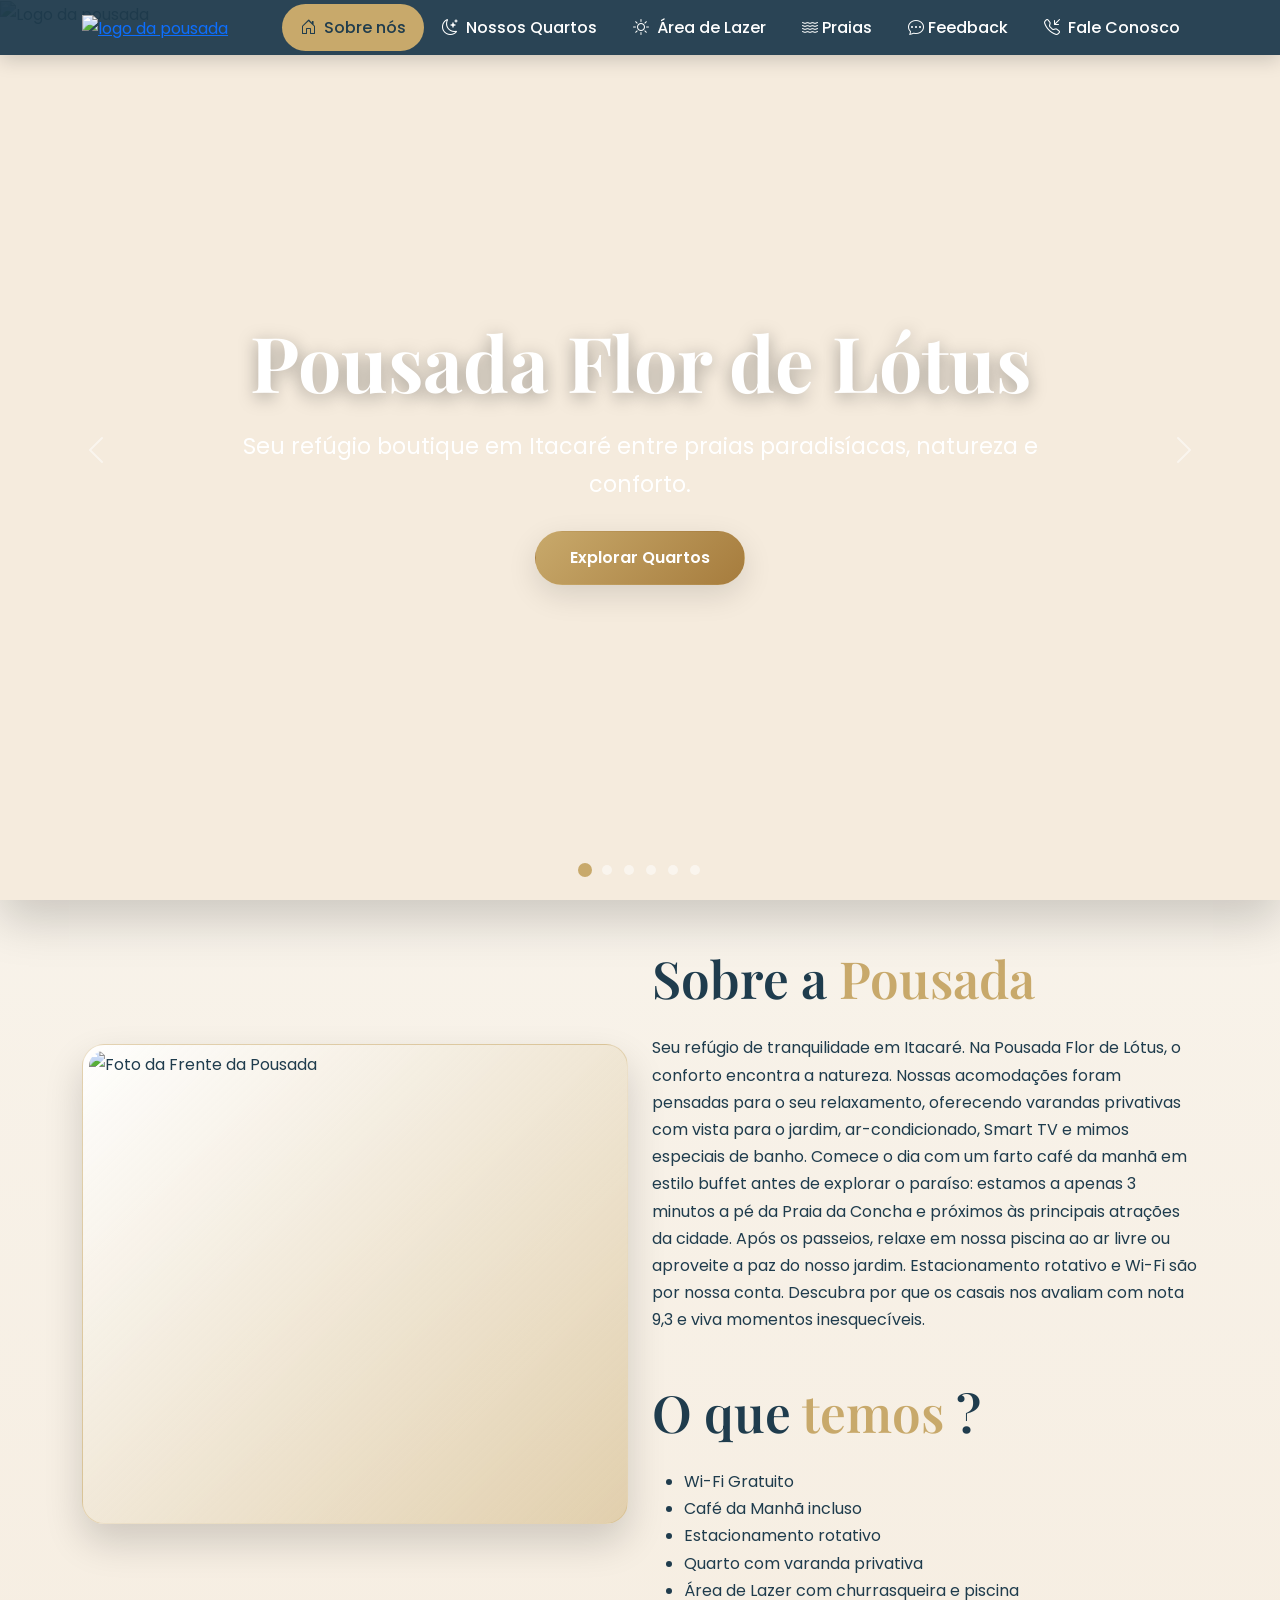
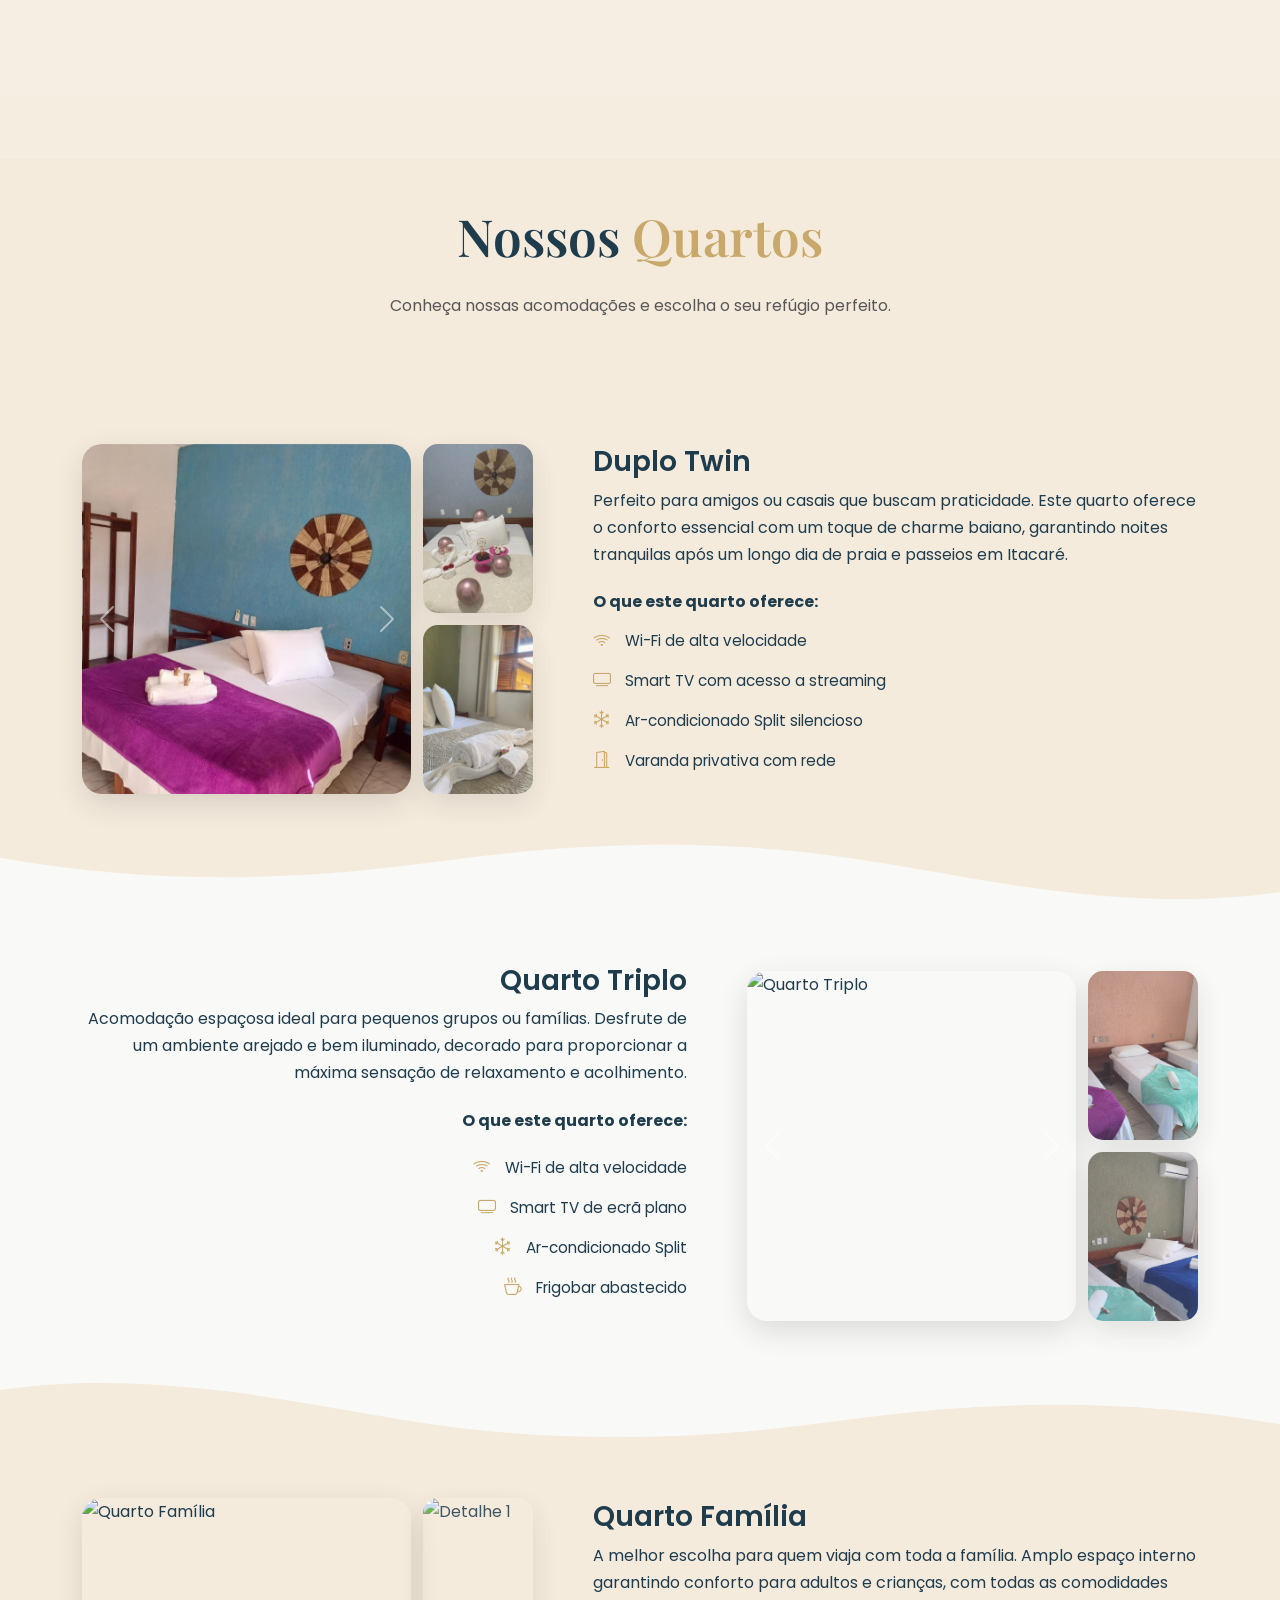
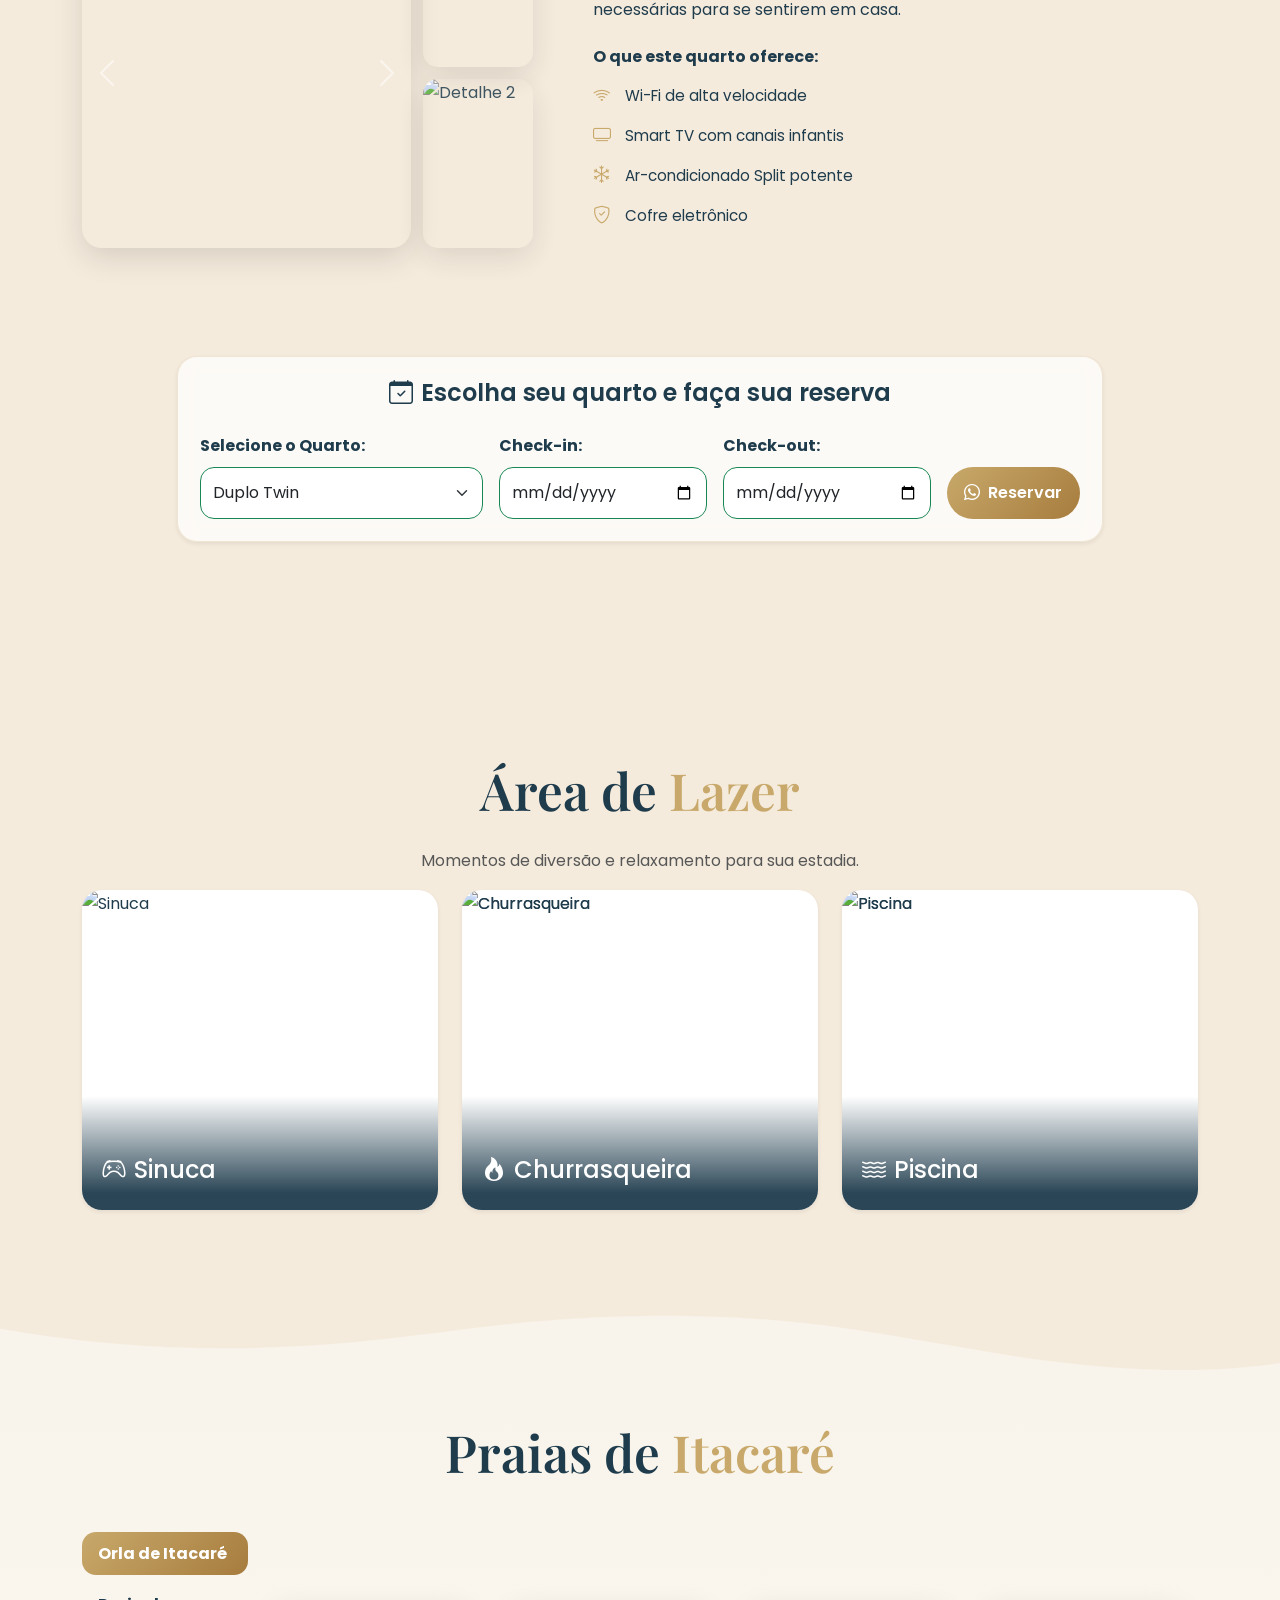
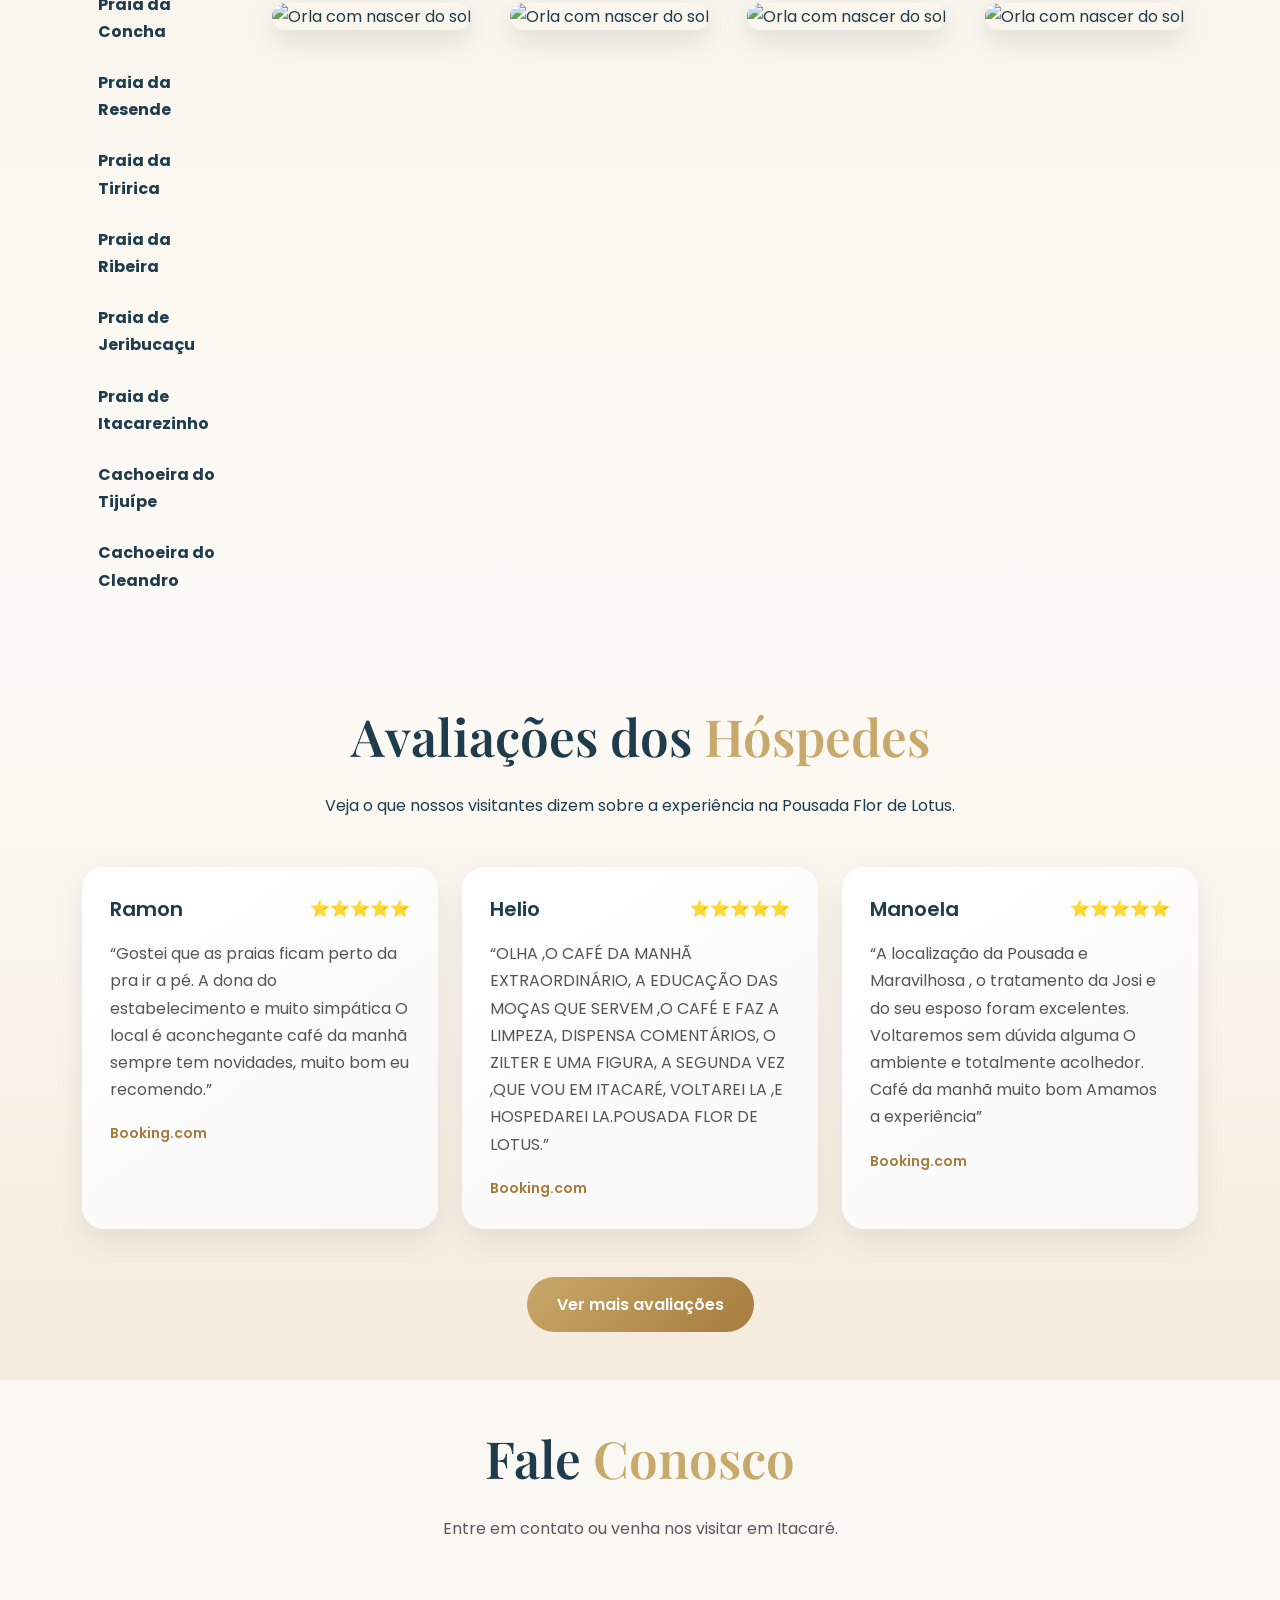
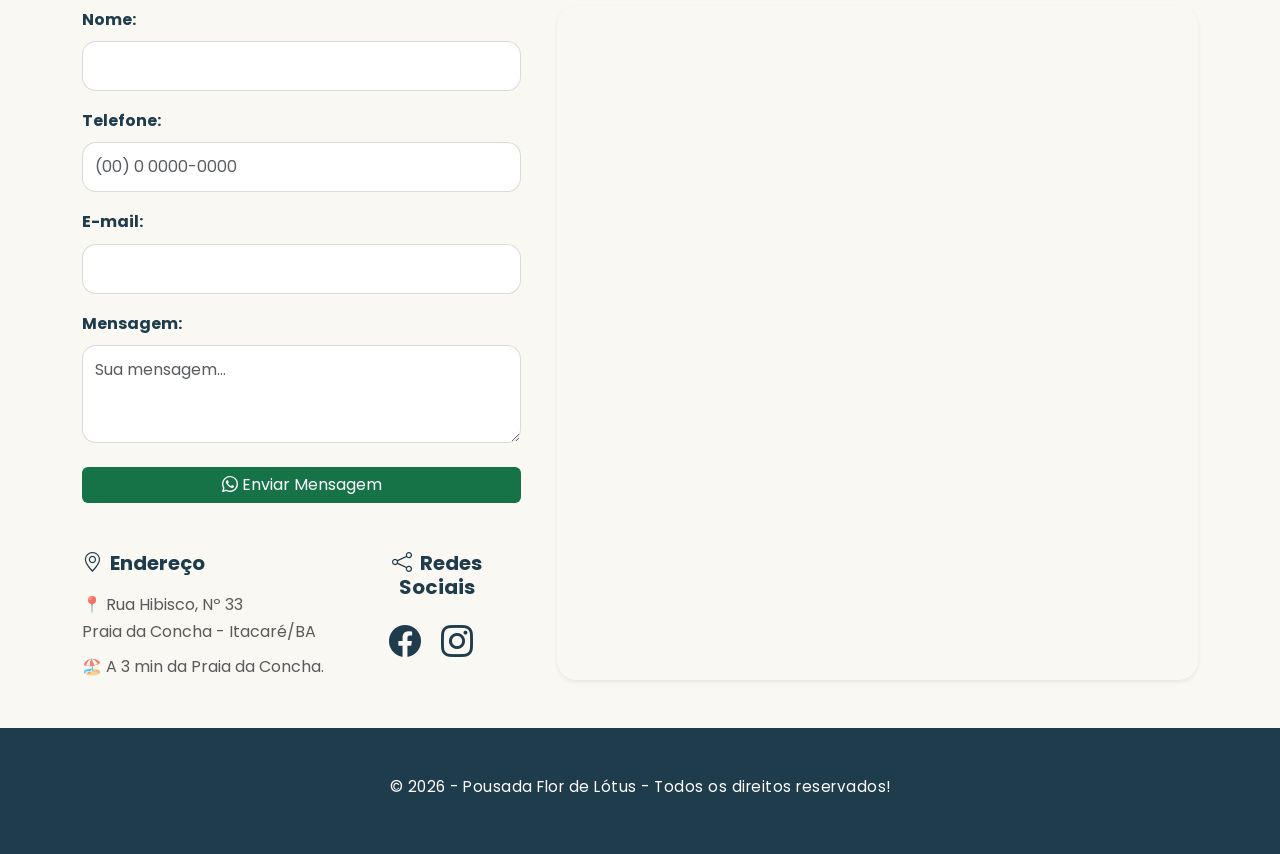
==== commit 4d730048: "Site" ====
--- a/index.html
+++ b/index.html
@@ -53,6 +53,12 @@
                         </a>
                     </li>
                     <li class="nav-item fw-bold">
+                        <a href="#avaliacoes" class="nav-link">
+                            <i class="bi bi-chat-dots"></i>
+                            Feedback
+                        </a>
+                    </li>
+                    <li class="nav-item fw-bold">
                         <a href="#fale-conosco" class="nav-link">
                             <i class="bi bi-telephone-inbound me-1"></i>
                             Fale Conosco
@@ -62,7 +68,7 @@
             </nav>
         </div>
     </header>
-    <div data-bs-spy="scroll" data-bs-target="cabecalho" data-bs-smooth-scroll="true">
+    <div data-bs-spy="scroll" data-bs-target="#cabecalho" data-bs-smooth-scroll="true">
 
         <section id="sobre-a-pousada">
 
@@ -1021,6 +1027,8 @@
     <script src="https://cdnjs.cloudflare.com/ajax/libs/gsap/3.12.2/gsap.min.js"></script>
     <script src="https://cdnjs.cloudflare.com/ajax/libs/gsap/3.12.2/ScrollTrigger.min.js"></script>
     <script src="./main.js"></script>
+    <script src="https://code.jquery.com/jquery-3.7.1.min.js"></script>
+    <script src="https://cdnjs.cloudflare.com/ajax/libs/jquery.inputmask/5.0.8/jquery.inputmask.min.js"></script>
 </body>
 
 </html>
--- a/main.css
+++ b/main.css
@@ -17,10 +17,6 @@
     overflow-x: hidden;
 }
 
-html {
-    scroll-behavior: smooth;
-}
-
 body {
     font-family: 'Poppins', sans-serif;
     background-color: var(--areia);
@@ -29,11 +25,10 @@
 }
 
 /* =========================================
-   HEADER (MENU PRINCIPAL)
+    HEADER (MENU PRINCIPAL)
    ========================================= */
 #cabecalho {
-    background: rgba(31, 60, 77, 0.88);
-    backdrop-filter: blur(14px);
+    background: rgba(31,60,77,0.95);
     box-shadow: 0 4px 20px rgba(0, 0, 0, 0.18);
     padding-top: 10px;
     padding-bottom: 10px;
@@ -224,11 +219,27 @@
 img {
     transition: all 0.4s ease;
 }
-
-img:hover {
-    transform: scale(1.02);
-}
-
+@media (min-width: 992px){
+
+    .lazer-click-card:hover{
+        transform: translateY(-6px);
+    }
+
+    .lazer-click-card img:hover{
+        transform: scale(1.03);
+    }
+
+}
+@media (max-width: 991px){
+
+    .lazer-click-card,
+    .lazer-click-card img,
+    .lazer-click-card:hover,
+    .lazer-click-card img:hover{
+        transform: none !important;
+    }
+
+}
 /* =========================================
    FUNDOS DE SECÇÃO
    ========================================= */
@@ -550,6 +561,9 @@
     cursor: pointer;
     background: var(--branco);
     transition: height 0.5s cubic-bezier(0.25, 1, 0.5, 1), transform 0.3s ease;
+    will-change: transform;
+    transform: translateZ(0);
+    backface-visibility: hidden;
 }
 
 .lazer-click-card img {
@@ -1189,7 +1203,6 @@
     position: relative;
     height: 100vh;
     width: 100%;
-    overflow: hidden;
     background-color: var(--bege);
 }
 
@@ -1219,7 +1232,6 @@
     box-shadow: 0 25px 50px rgba(0, 0, 0, 0.25);
     border: 4px solid var(--branco);
     background-color: var(--branco);
-    overflow: hidden;
     will-change: transform, opacity, width, height;
 }
 
@@ -1464,4 +1476,40 @@
 .lazer-hover-overlay {
     will-change: transform;
     transform: translateZ(0);
+}
+
+@media (max-width: 991px){
+
+    *{
+        animation: none !important;
+        transition: none !important;
+    }
+
+}
+
+@media (min-width: 992px){
+
+    header img:hover {
+    transform: scale(1.03);
+    }
+
+    .carousel-indicators .active {
+    opacity: 1 !important;
+    background-color: var(--dourado) !important;
+    transform: scale(1.4);
+    /* Dá um efeito de destaque 3D */
+    }
+
+    .img-main-container:hover .quarto-img-main {
+    transform: scale(1.03);
+    }
+
+    .lazer-click-card img:hover{
+        transform: scale(1.03);
+    }
+
+    header img:hover {
+    transform: scale(1.03);
+}
+
 }
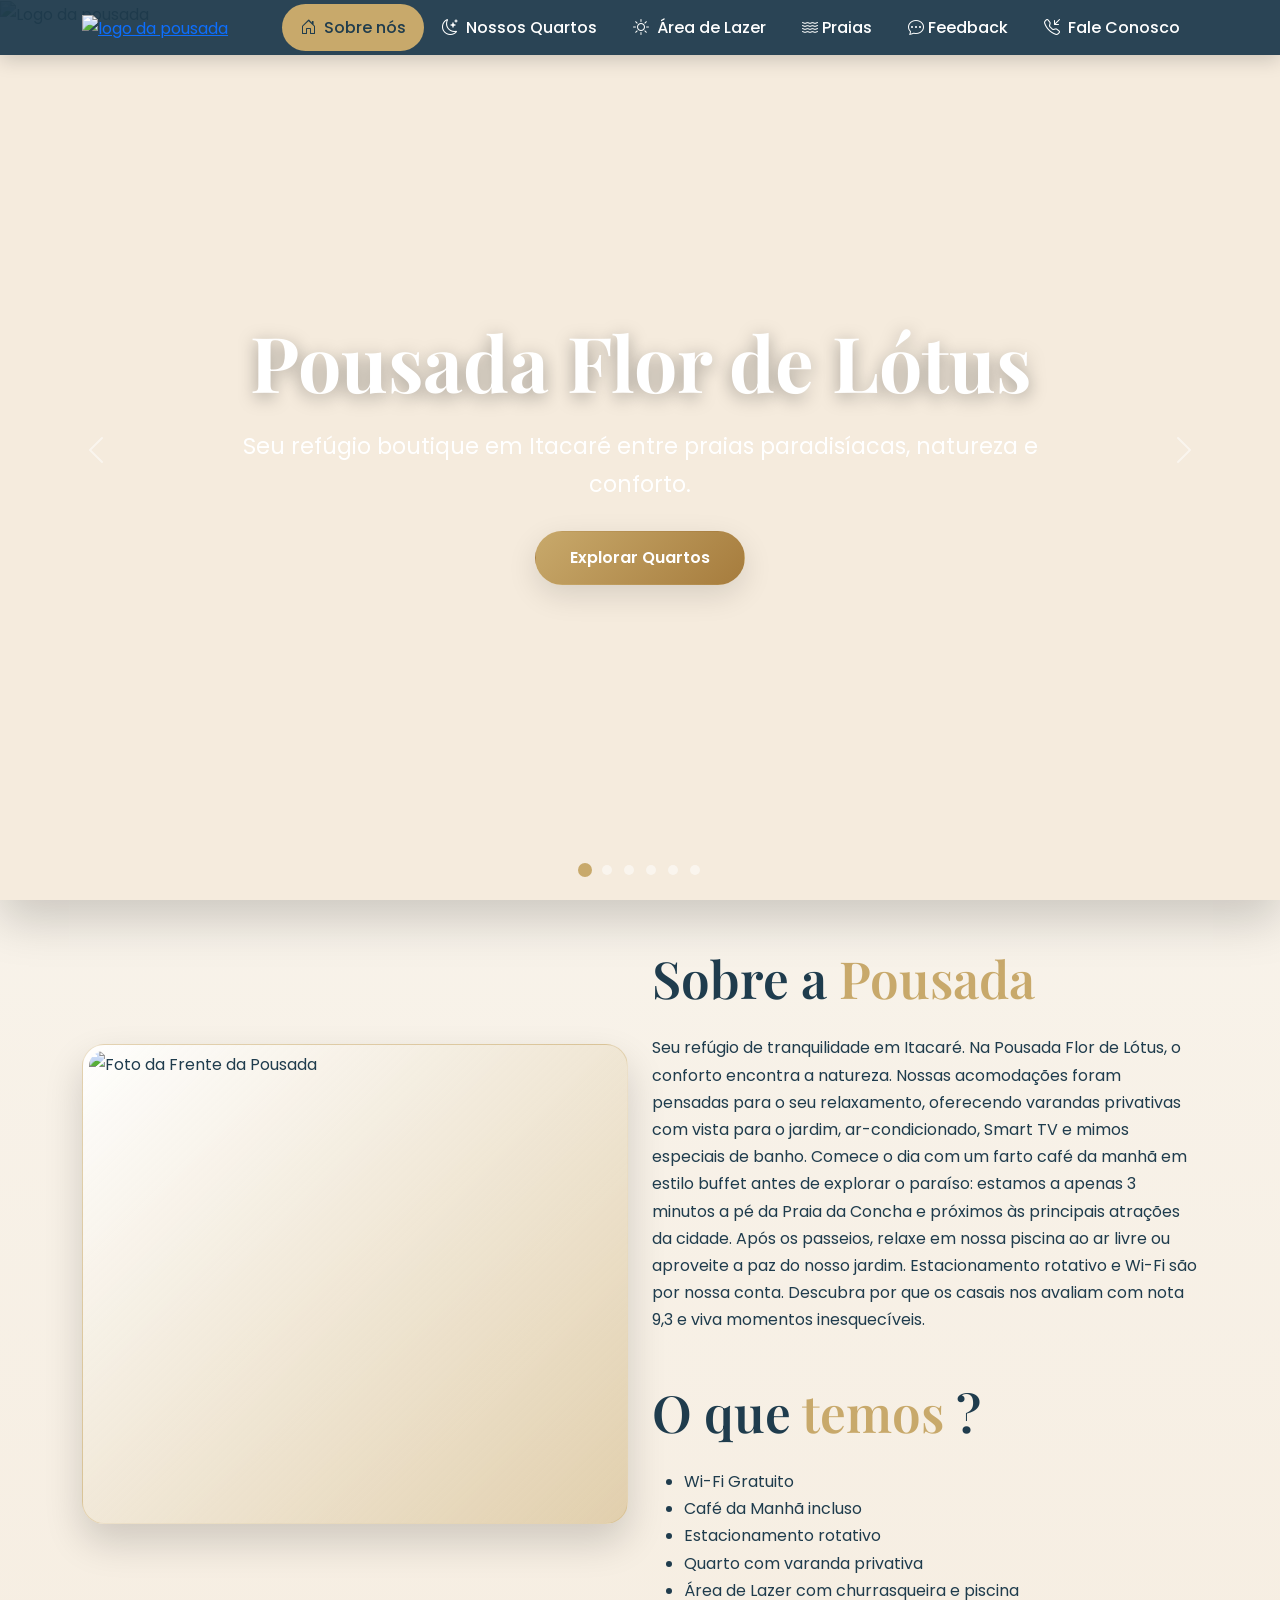
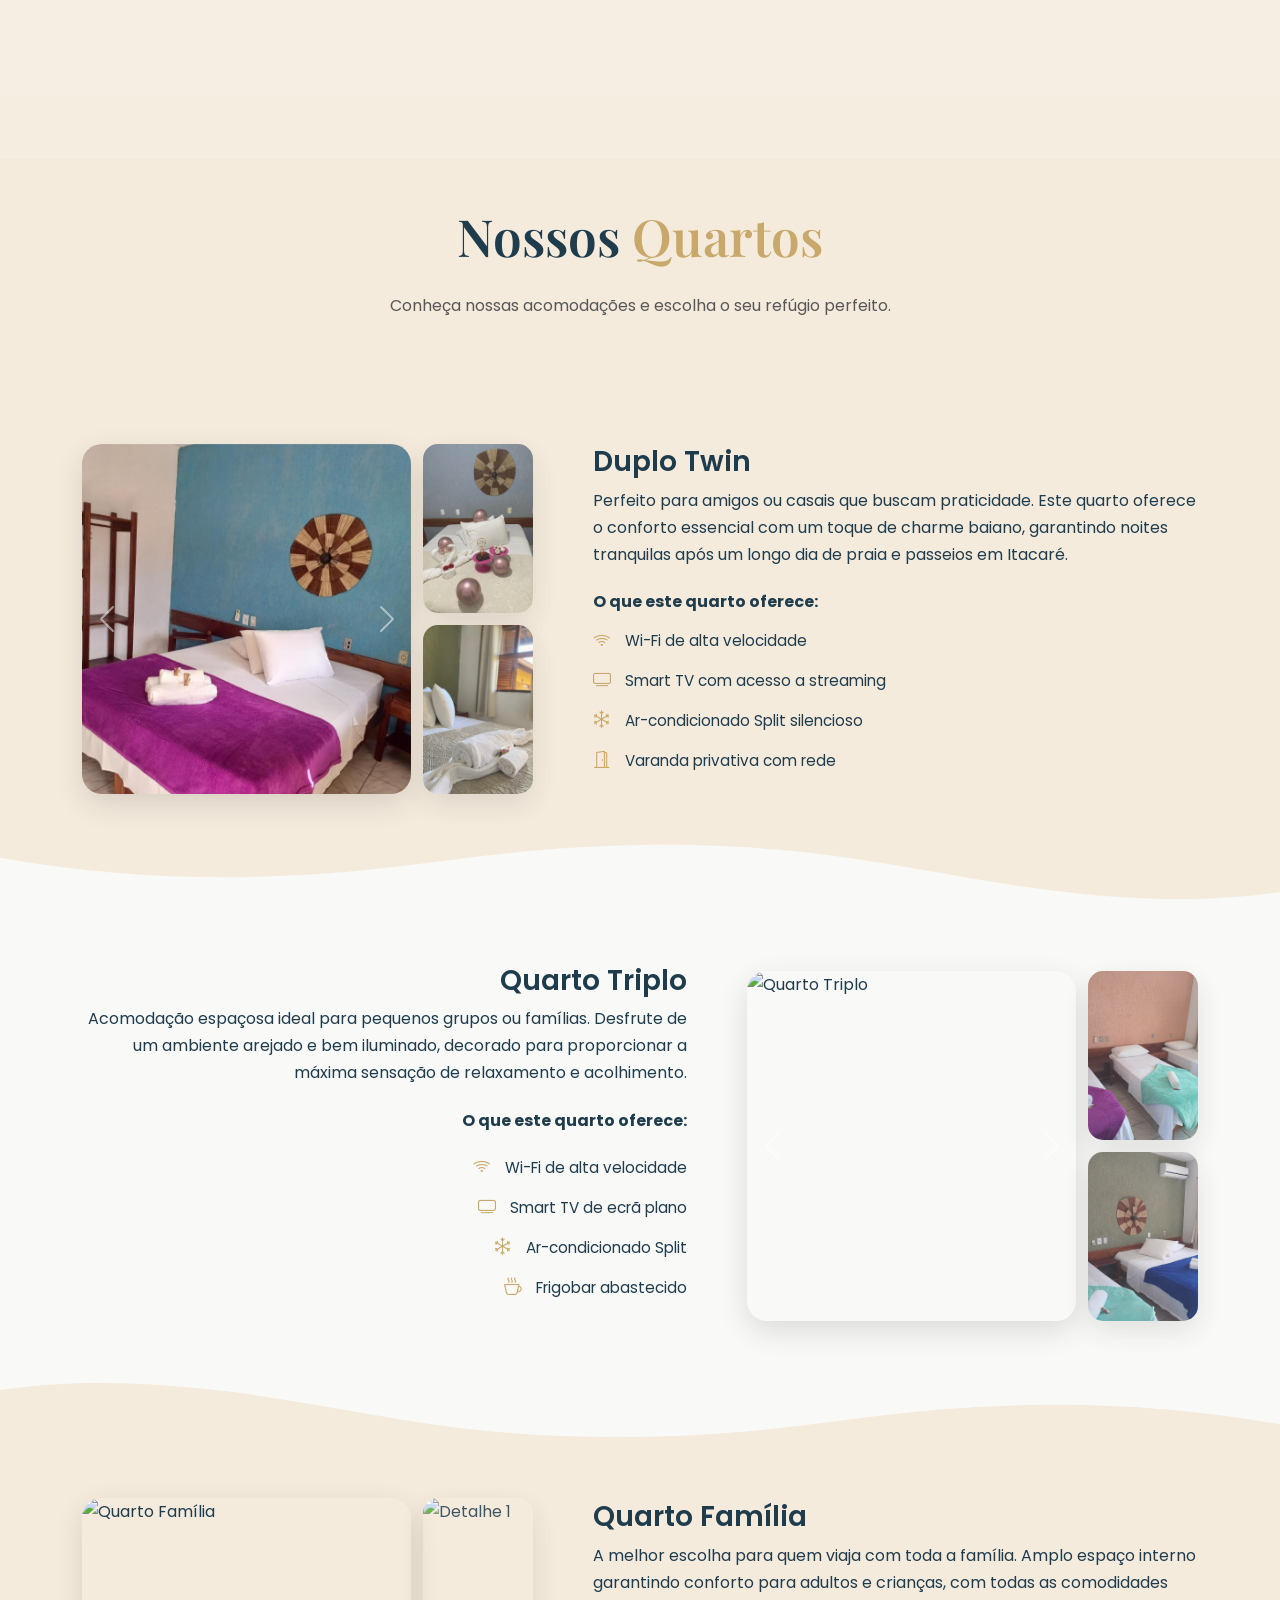
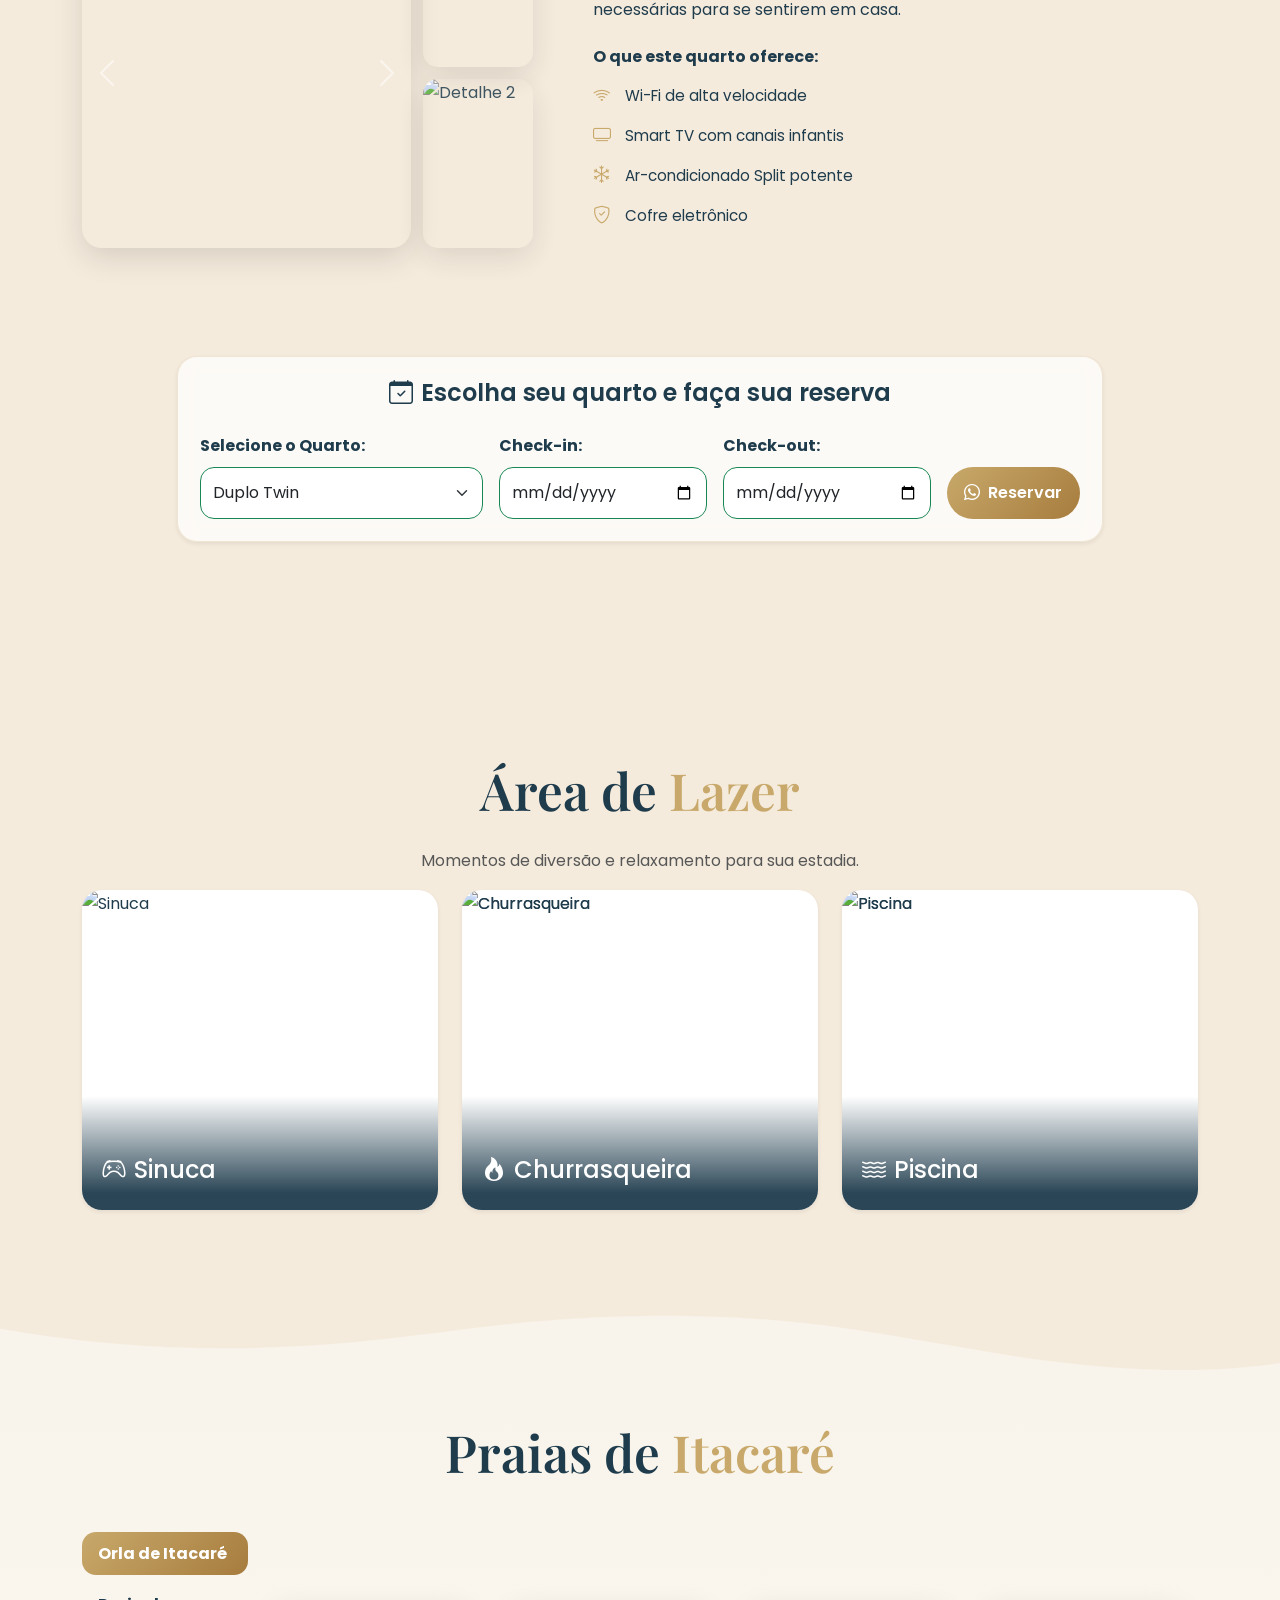
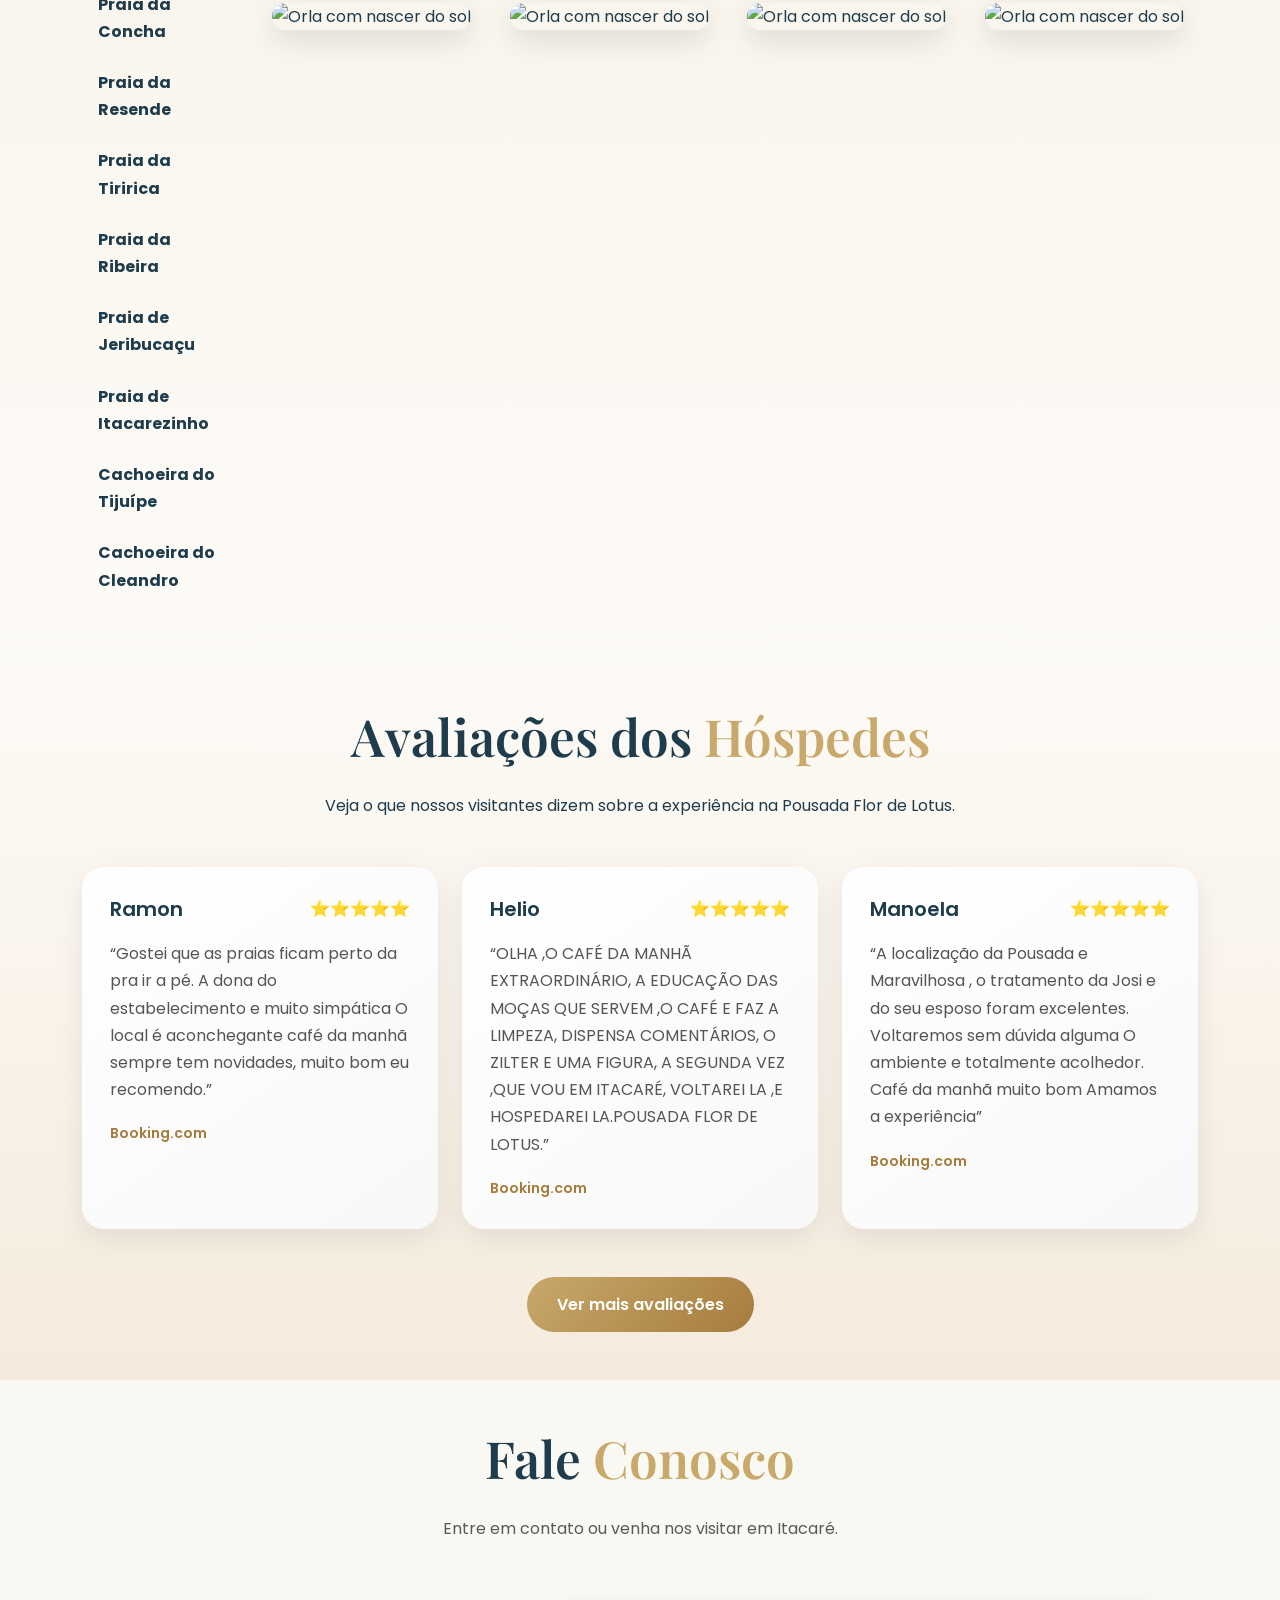
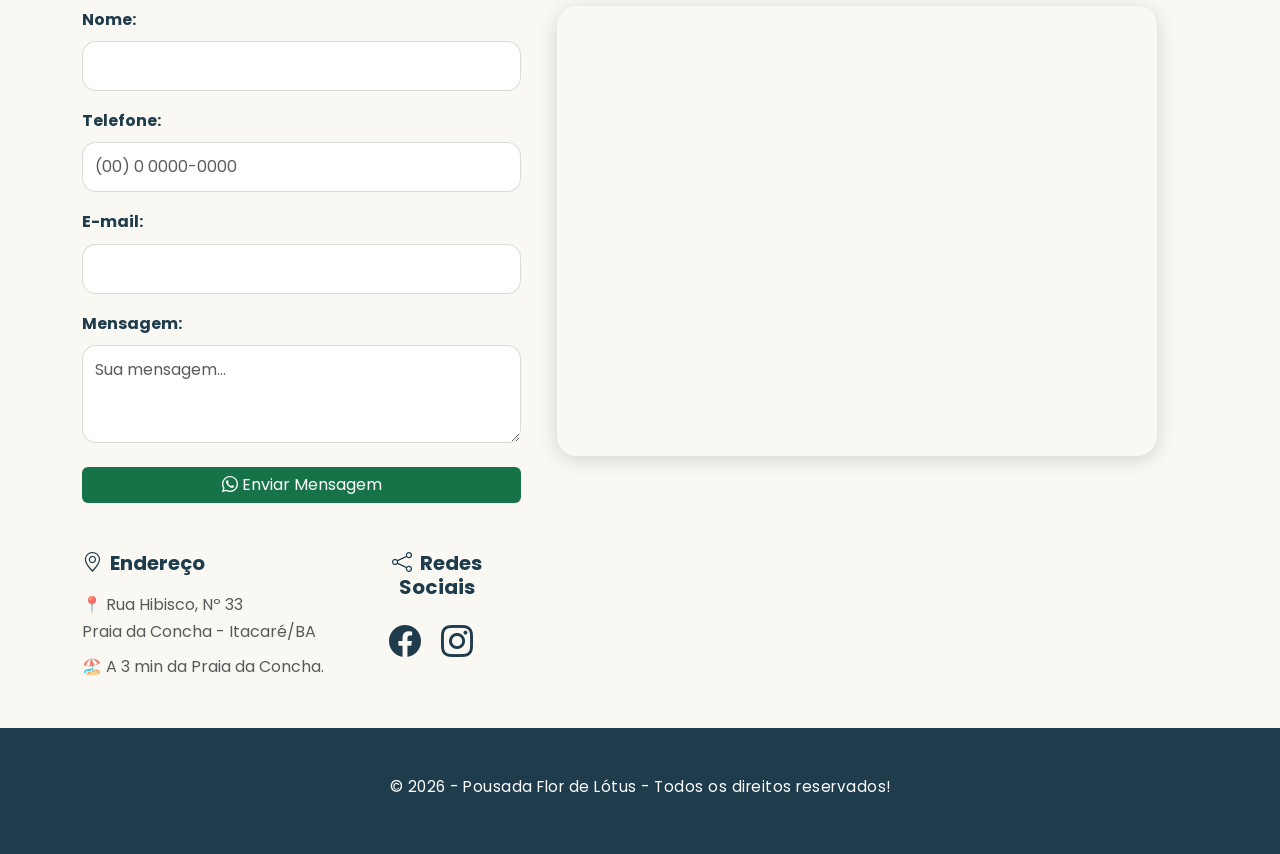
==== commit a21035f9: "site" ====
--- a/index.html
+++ b/index.html
@@ -412,7 +412,6 @@
                 </div>
             </div>
         </section>
-
         <div class="modal fade" id="lightboxModal" tabindex="-1" aria-hidden="true">
             <div class="modal-dialog modal-dialog-centered modal-xl">
                 <div class="modal-content bg-transparent border-0">
@@ -426,7 +425,6 @@
                 </div>
             </div>
         </div>
-
         <section id="area-de-lazer" class="pt-5 pb-5 position-relative">
             <div class="container pb-4">
                 <div class="row text-center mb-">
@@ -866,17 +864,14 @@
                                 <h5>Ramon</h5>
                                 <span>⭐⭐⭐⭐⭐</span>
                             </div>
-
                             <p>
                                 “Gostei que as praias ficam perto da pra ir a pé.
                                 A dona do estabelecimento e muito simpática
                                 O local é aconchegante café da manhã sempre tem novidades, muito bom eu recomendo.”
                             </p>
-
                             <small>Booking.com</small>
                         </div>
                     </div>
-
                     <!-- Avaliação 2 -->
                     <div class="col-md-4">
                         <div class="card-avaliacao h-100">
@@ -899,12 +894,10 @@
                     <!-- Avaliação 3 -->
                     <div class="col-md-4">
                         <div class="card-avaliacao h-100">
-
                             <div class="avaliacao-topo">
                                 <h5>Manoela</h5>
                                 <span>⭐⭐⭐⭐⭐</span>
                             </div>
-
                             <p>
                                 “A localização da Pousada e Maravilhosa , o tratamento da Josi e do seu esposo foram
                                 excelentes.
@@ -913,13 +906,10 @@
                                 Café da manhã muito bom
                                 Amamos a experiência”
                             </p>
-
                             <small>Booking.com</small>
                         </div>
                     </div>
-
-                </div>
-
+                </div>
                 <!-- BOTÃO -->
                 <div class="text-center mt-5">
                     <a href="avaliacoes.html" class="btn-avaliacoes">
@@ -1003,9 +993,7 @@
                         <div class="mapa-container h-100">
                             <iframe
                                 src="https://www.google.com/maps/embed?pb=!1m18!1m12!1m3!1d966.6503207455313!2d-38.991001310535104!3d-14.276459651459168!2m3!1f0!2f0!3f0!3m2!1i1024!2i768!4f13.1!3m3!1m2!1s0x7393537958f0d43%3A0x5549d0040f6757ff!2sPousada%20Flor%20de%20Lotus!5e0!3m2!1spt-BR!2sbr!4v1778290627113!5m2!1spt-BR!2sbr"
-                                class="w-100 shadow-sm"
-                                style="border:0; height: 100%; min-height: 500px; border-radius: 20px;"
-                                allowfullscreen="" loading="lazy" referrerpolicy="no-referrer-when-downgrade">
+                                width="600" height="450" style="border:0;" allowfullscreen="" loading="lazy">
                             </iframe>
                         </div>
                     </div>
@@ -1021,12 +1009,12 @@
             </div>
         </footer>
     </div>
+    <script src="./main.js"></script>
     <script src="https://cdn.jsdelivr.net/npm/bootstrap@5.3.3/dist/js/bootstrap.bundle.min.js"></script>
     <script src="https://cdnjs.cloudflare.com/ajax/libs/jquery/3.6.0/jquery.min.js"></script>
     <script src="https://cdnjs.cloudflare.com/ajax/libs/jquery.inputmask/5.0.7/jquery.inputmask.min.js"></script>
     <script src="https://cdnjs.cloudflare.com/ajax/libs/gsap/3.12.2/gsap.min.js"></script>
     <script src="https://cdnjs.cloudflare.com/ajax/libs/gsap/3.12.2/ScrollTrigger.min.js"></script>
-    <script src="./main.js"></script>
     <script src="https://code.jquery.com/jquery-3.7.1.min.js"></script>
     <script src="https://cdnjs.cloudflare.com/ajax/libs/jquery.inputmask/5.0.8/jquery.inputmask.min.js"></script>
 </body>
--- a/main.css
+++ b/main.css
@@ -28,7 +28,7 @@
     HEADER (MENU PRINCIPAL)
    ========================================= */
 #cabecalho {
-    background: rgba(31,60,77,0.95);
+    background: rgba(31, 60, 77, 0.95);
     box-shadow: 0 4px 20px rgba(0, 0, 0, 0.18);
     padding-top: 10px;
     padding-bottom: 10px;
@@ -219,27 +219,30 @@
 img {
     transition: all 0.4s ease;
 }
-@media (min-width: 992px){
-
-    .lazer-click-card:hover{
+
+@media (min-width: 992px) {
+
+    .lazer-click-card:hover {
         transform: translateY(-6px);
     }
 
-    .lazer-click-card img:hover{
+    .lazer-click-card img:hover {
         transform: scale(1.03);
     }
 
 }
-@media (max-width: 991px){
+
+@media (max-width: 991px) {
 
     .lazer-click-card,
     .lazer-click-card img,
     .lazer-click-card:hover,
-    .lazer-click-card img:hover{
+    .lazer-click-card img:hover {
         transform: none !important;
     }
 
 }
+
 /* =========================================
    FUNDOS DE SECÇÃO
    ========================================= */
@@ -1478,38 +1481,29 @@
     transform: translateZ(0);
 }
 
-@media (max-width: 991px){
-
-    *{
-        animation: none !important;
-        transition: none !important;
-    }
-
-}
-
-@media (min-width: 992px){
+@media (min-width: 992px) {
 
     header img:hover {
-    transform: scale(1.03);
+        transform: scale(1.03);
     }
 
     .carousel-indicators .active {
-    opacity: 1 !important;
-    background-color: var(--dourado) !important;
-    transform: scale(1.4);
-    /* Dá um efeito de destaque 3D */
+        opacity: 1 !important;
+        background-color: var(--dourado) !important;
+        transform: scale(1.4);
+        /* Dá um efeito de destaque 3D */
     }
 
     .img-main-container:hover .quarto-img-main {
-    transform: scale(1.03);
-    }
-
-    .lazer-click-card img:hover{
         transform: scale(1.03);
     }
 
+    .lazer-click-card img:hover {
+        transform: scale(1.03);
+    }
+
     header img:hover {
-    transform: scale(1.03);
-}
-
-}+        transform: scale(1.03);
+    }
+}
+
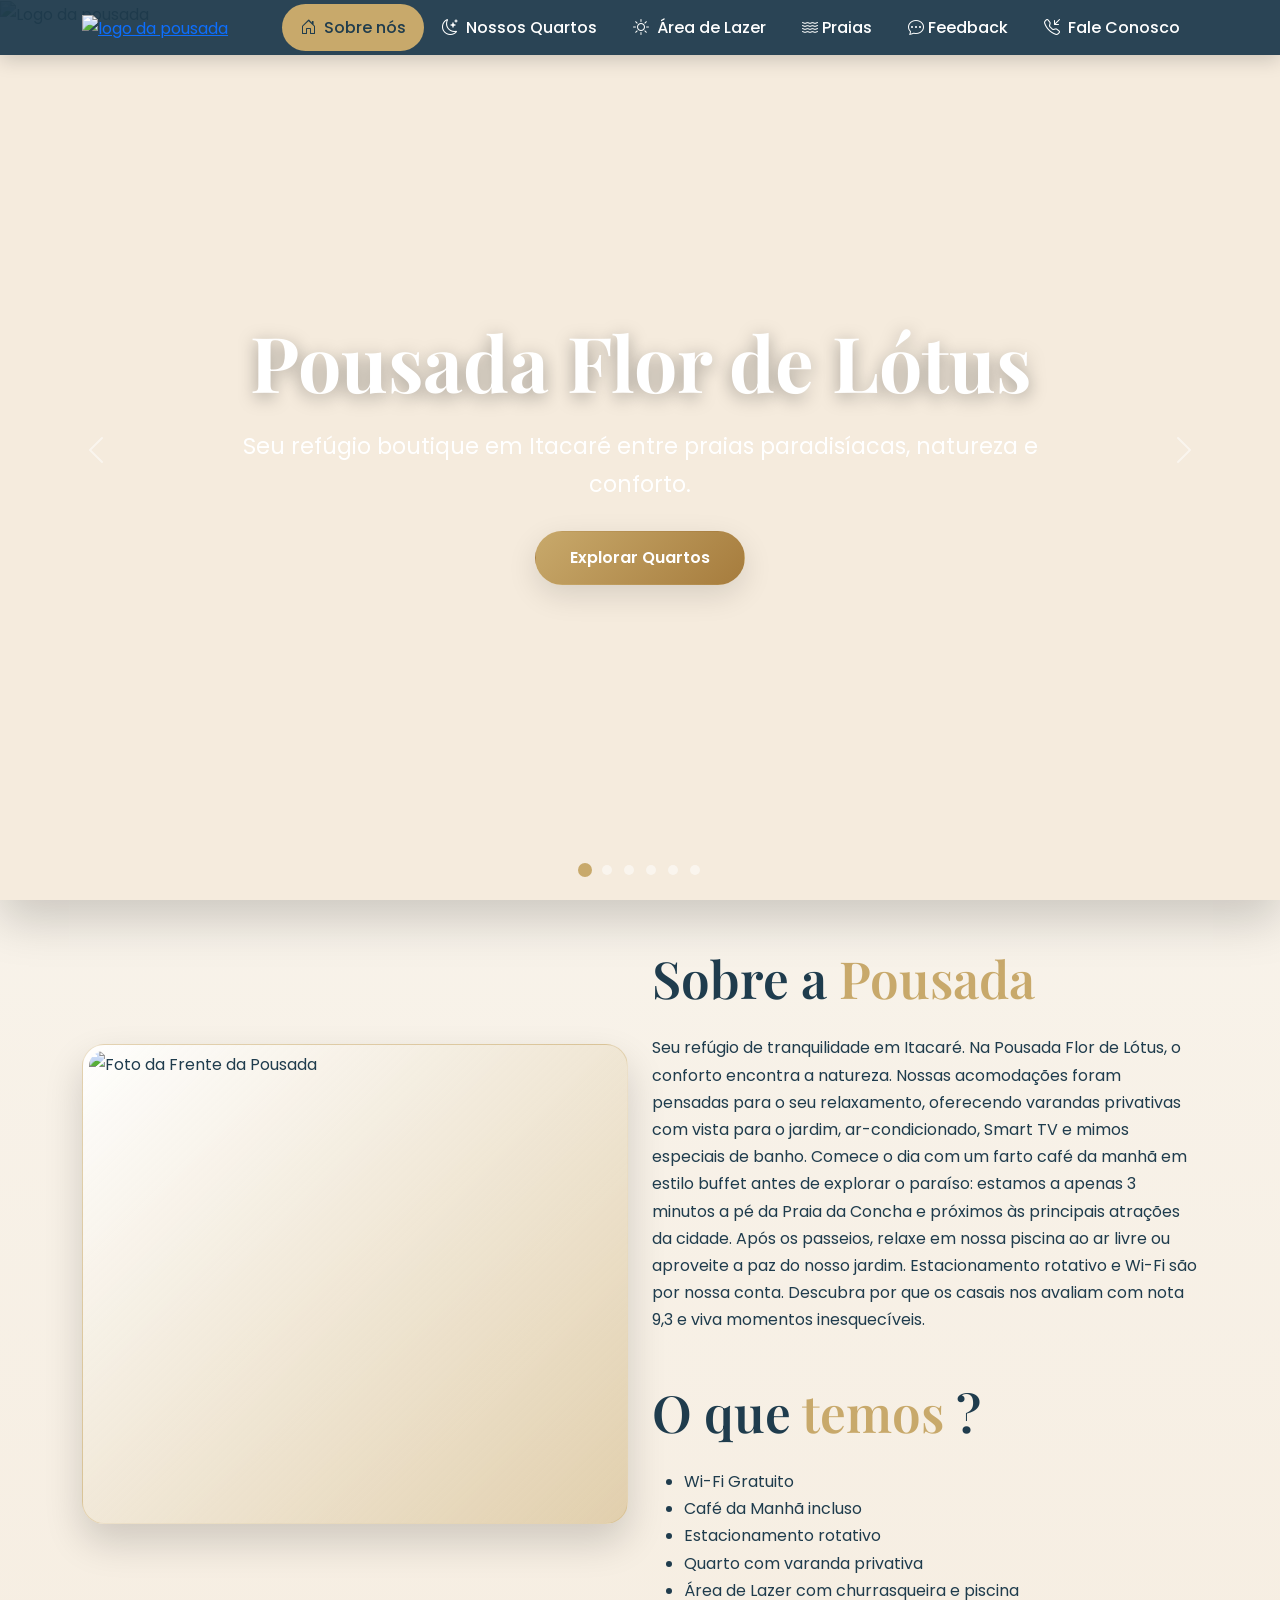
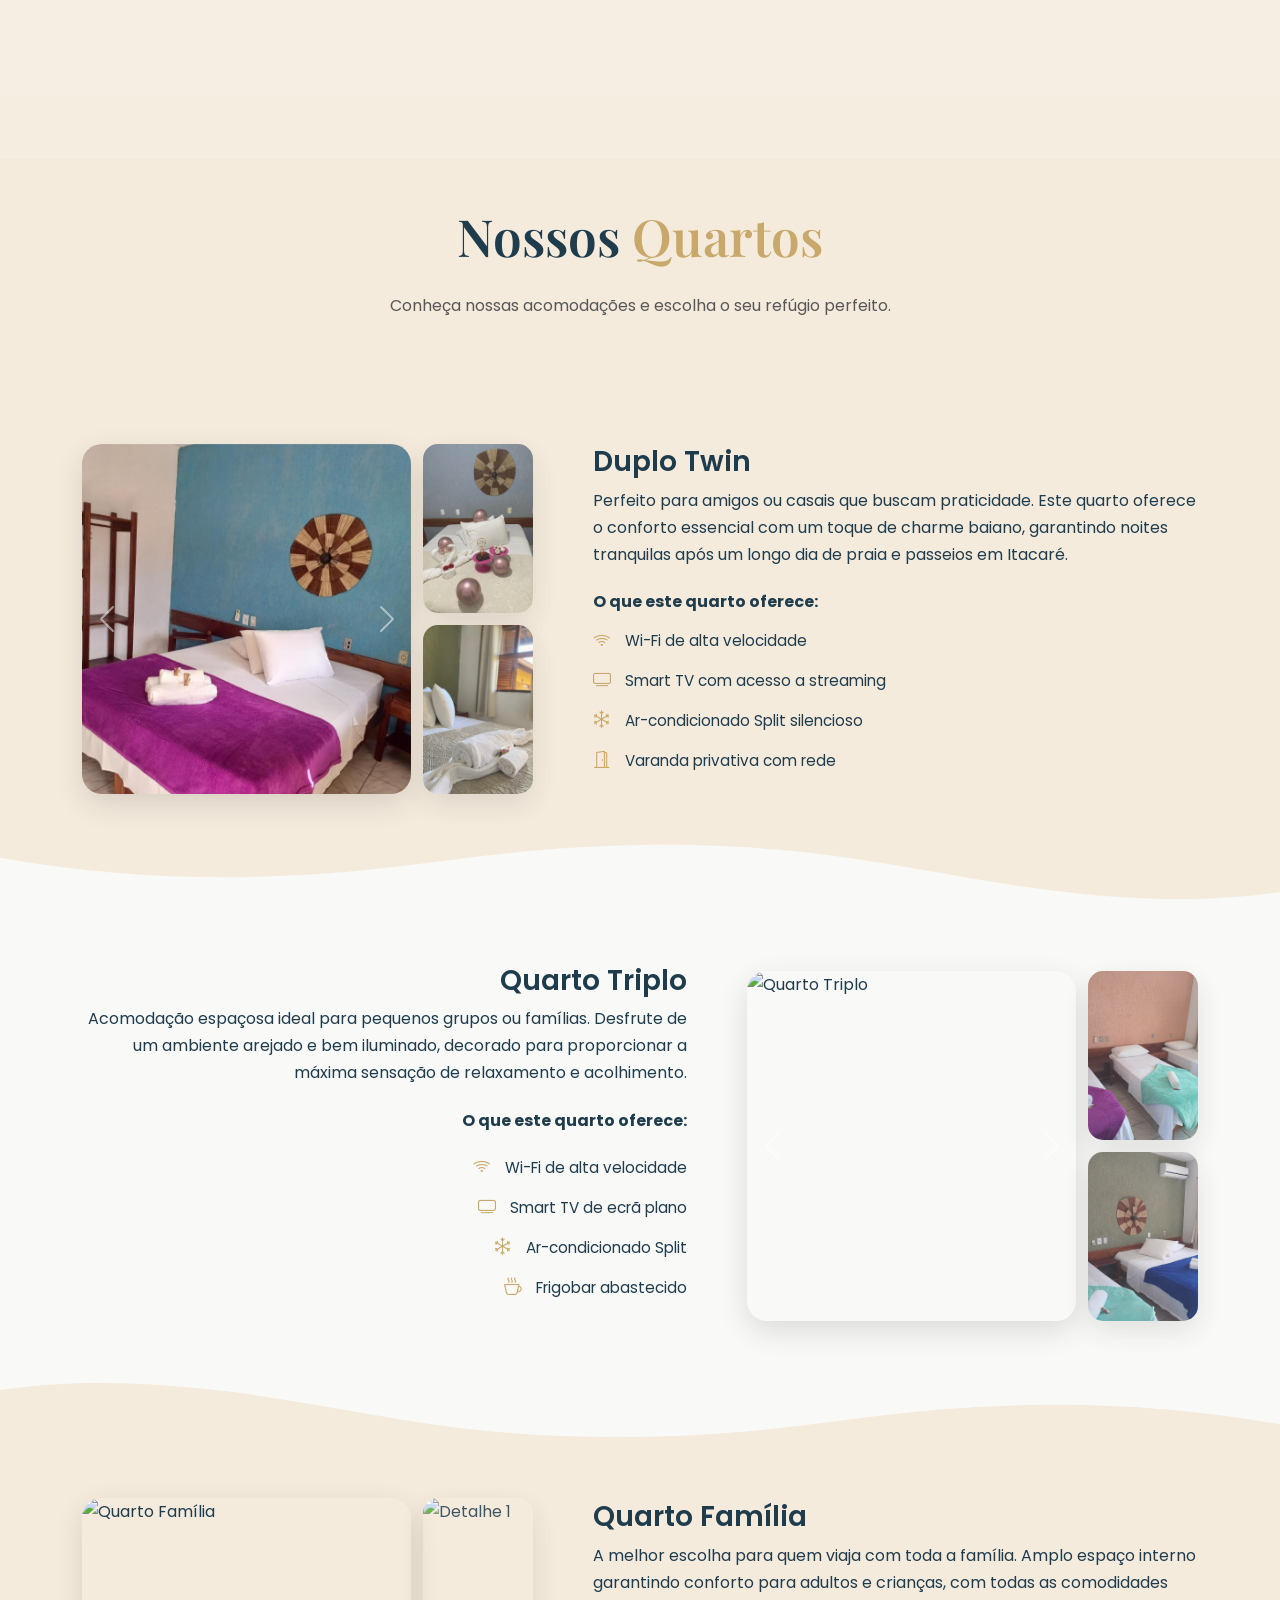
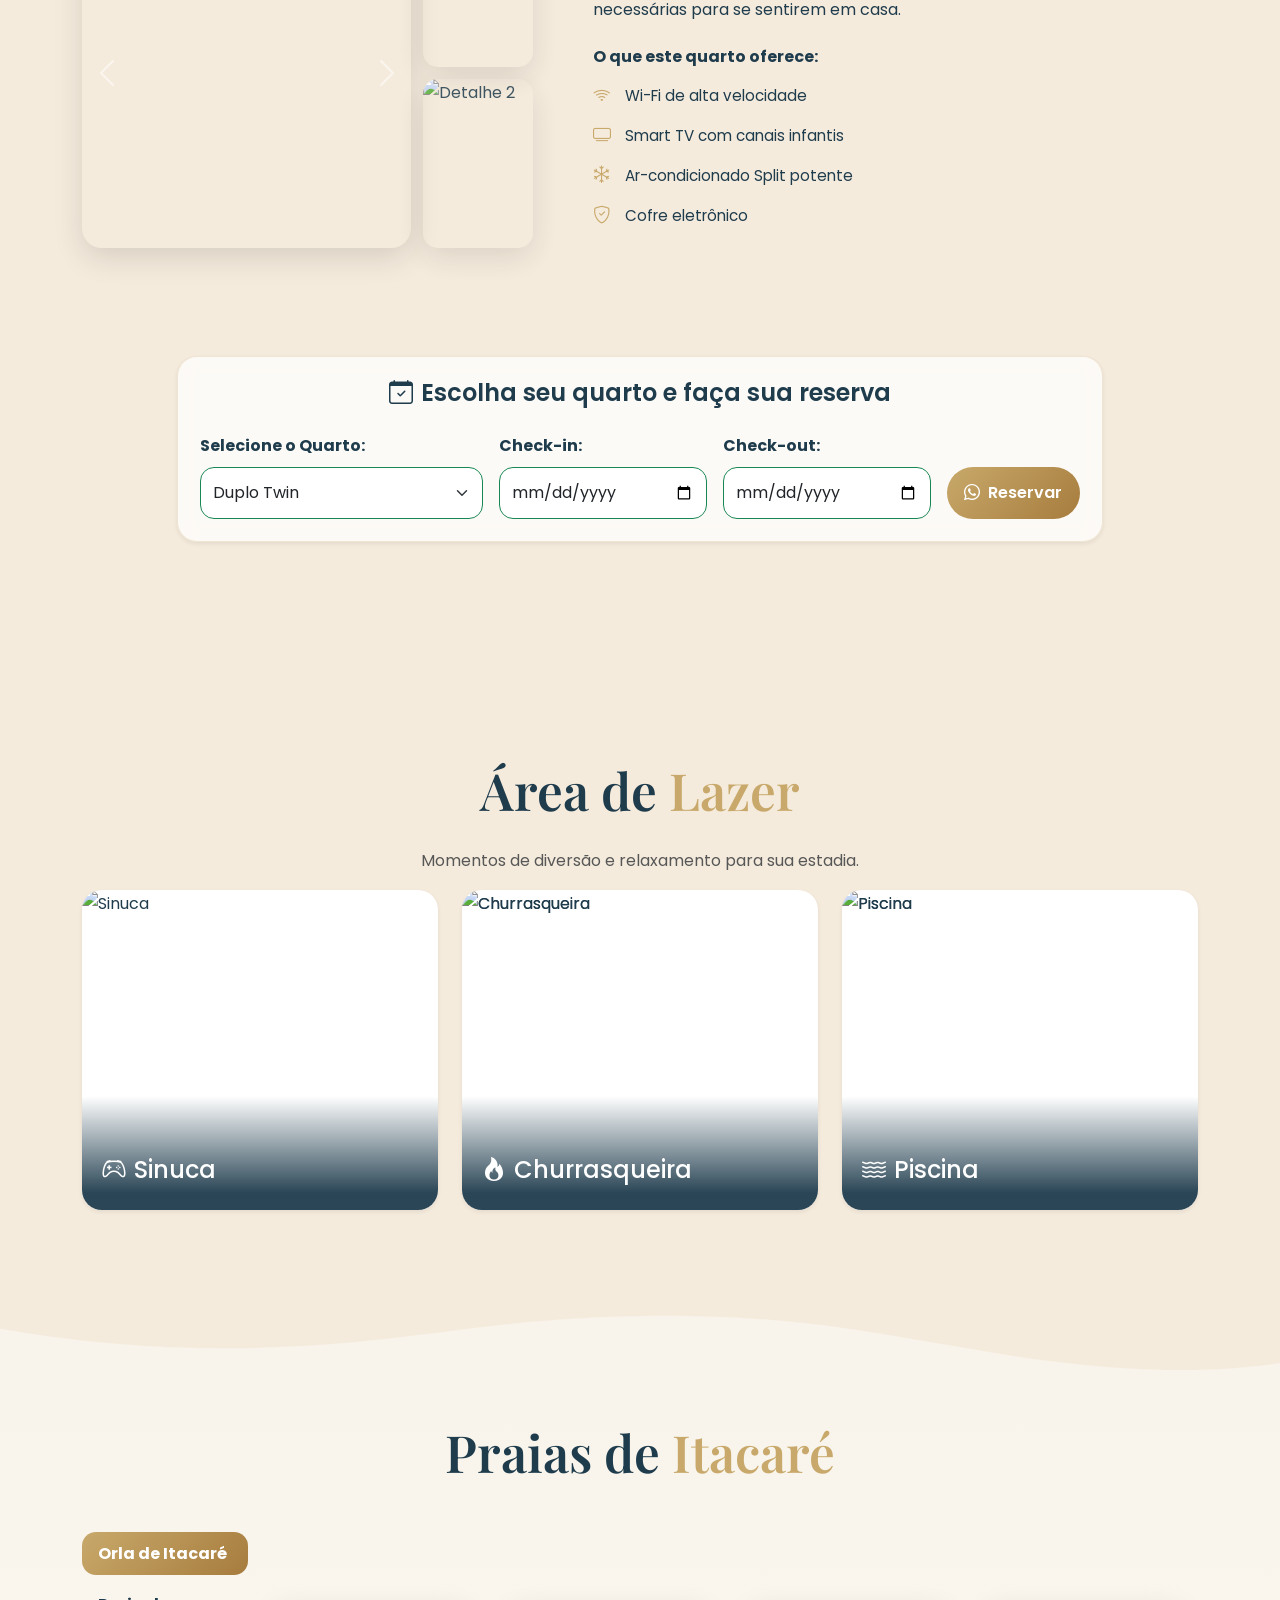
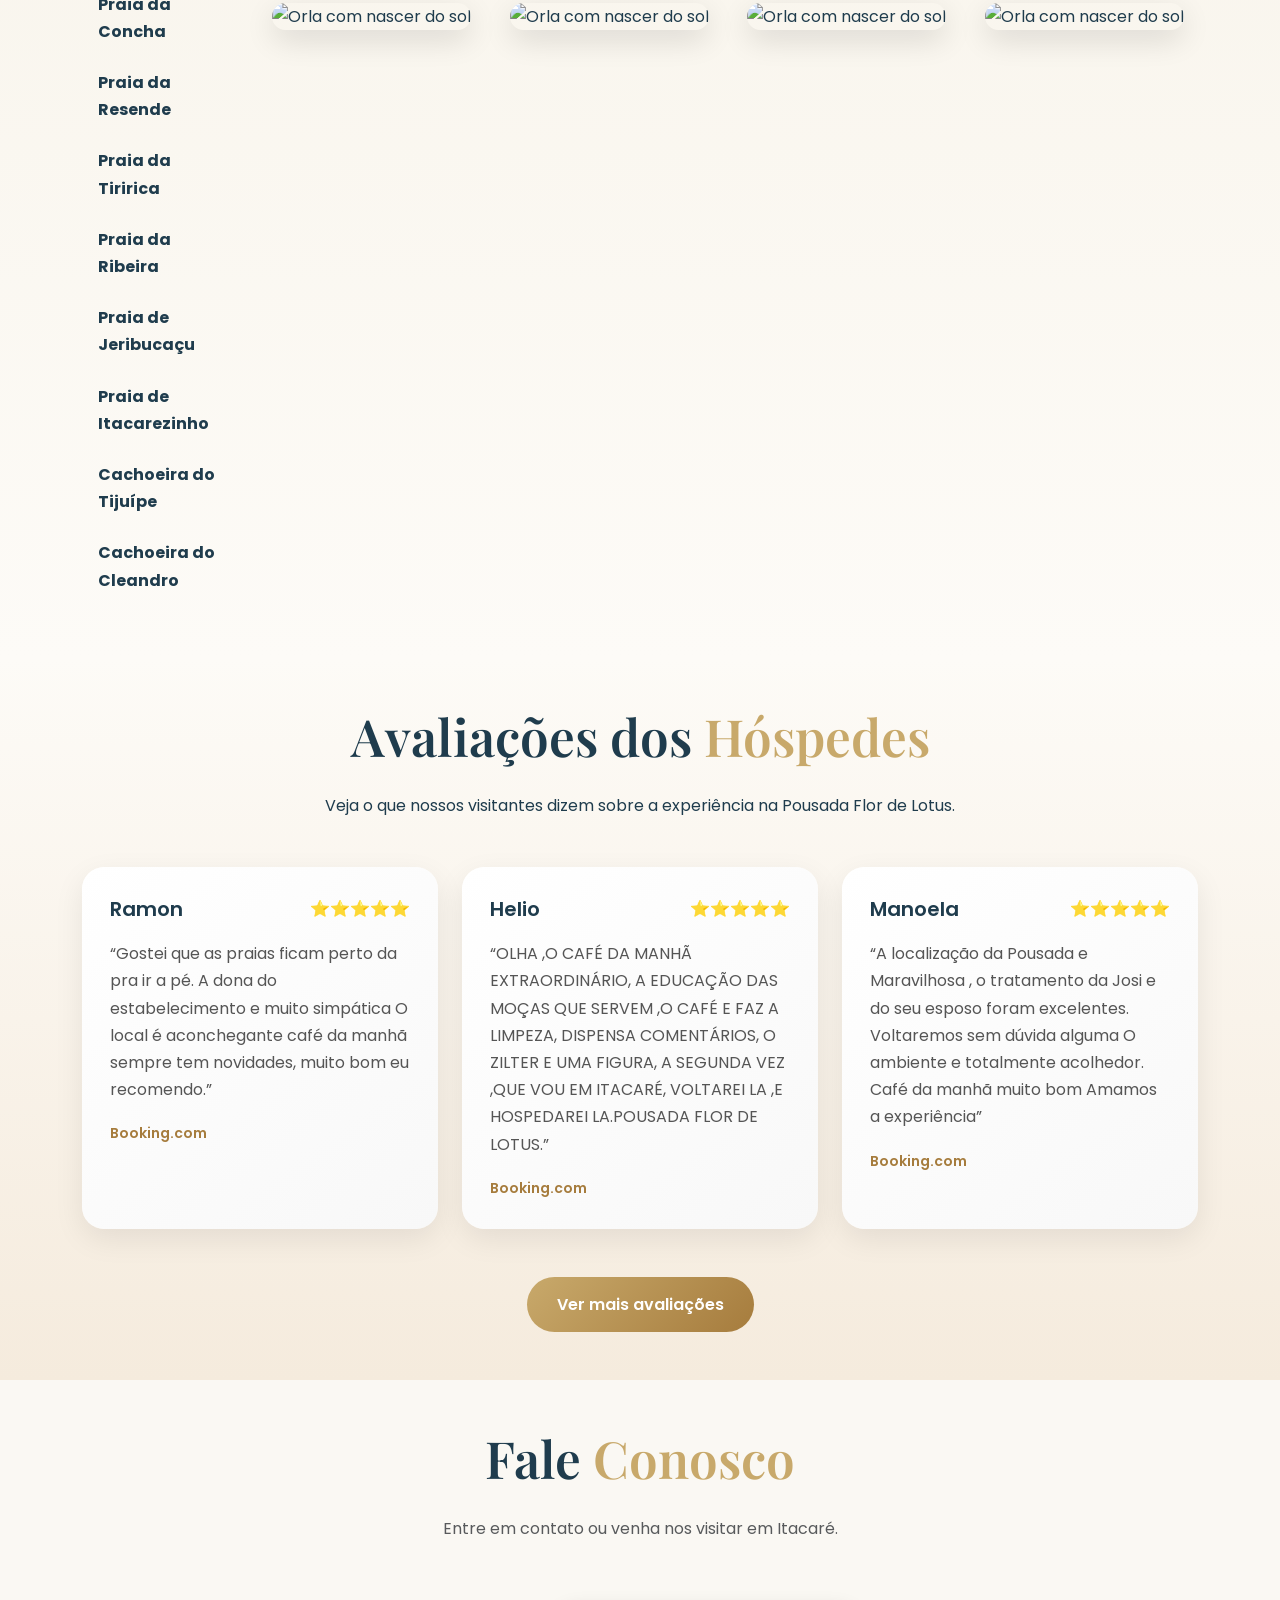
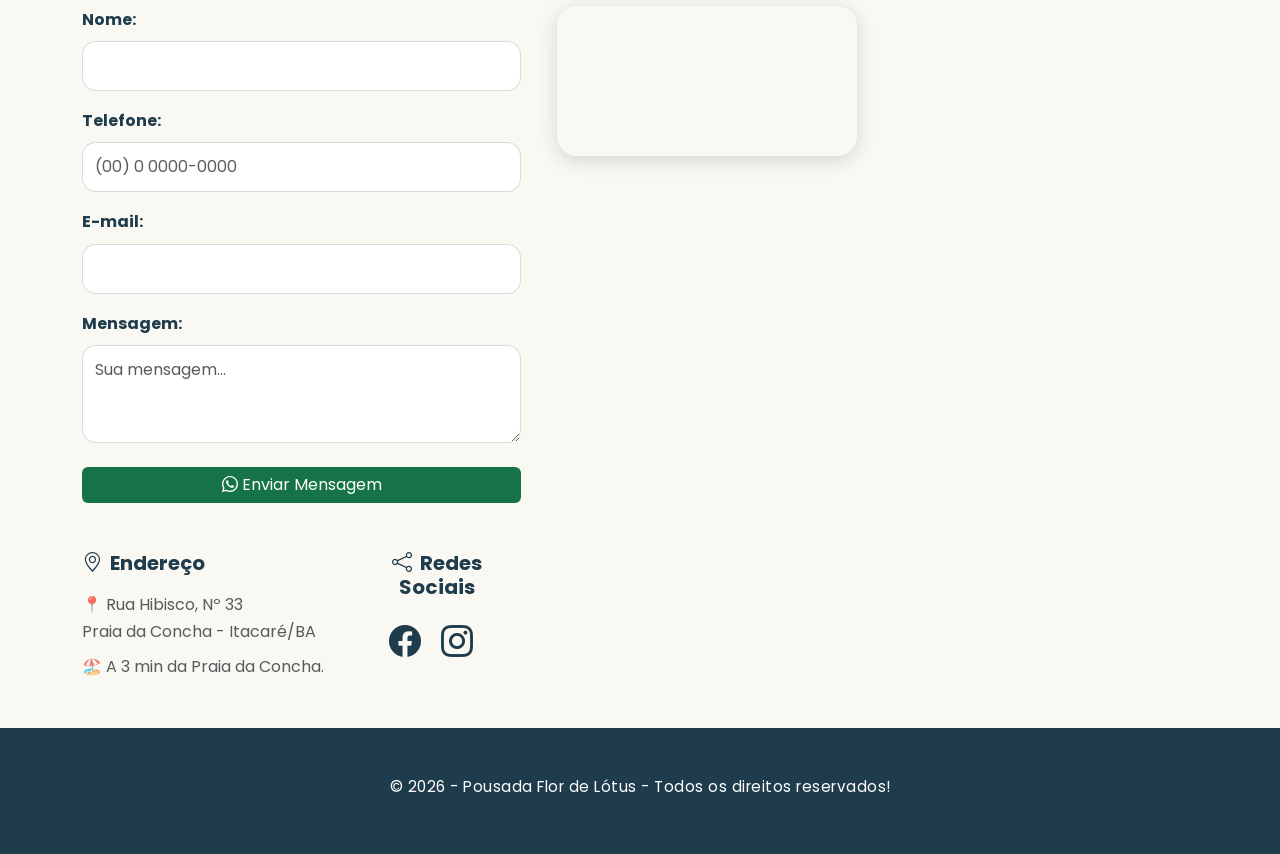
==== commit 392620dd: "site" ====
--- a/index.html
+++ b/index.html
@@ -991,10 +991,12 @@
 
                     <div class="col-lg-7">
                         <div class="mapa-container h-100">
-                            <iframe
-                                src="https://www.google.com/maps/embed?pb=!1m18!1m12!1m3!1d966.6503207455313!2d-38.991001310535104!3d-14.276459651459168!2m3!1f0!2f0!3f0!3m2!1i1024!2i768!4f13.1!3m3!1m2!1s0x7393537958f0d43%3A0x5549d0040f6757ff!2sPousada%20Flor%20de%20Lotus!5e0!3m2!1spt-BR!2sbr!4v1778290627113!5m2!1spt-BR!2sbr"
-                                width="600" height="450" style="border:0;" allowfullscreen="" loading="lazy">
-                            </iframe>
+                            <div class="container-do-mapa">
+                                <iframe
+                                    src="https://www.google.com/maps/embed?pb=!1m18!1m12!1m3!1d966.6503207455313!2d-38.991001310535104!3d-14.276459651459168!2m3!1f0!2f0!3f0!3m2!1i1024!2i768!4f13.1!3m3!1m2!1s0x7393537958f0d43%3A0x5549d0040f6757ff!2sPousada%20Flor%20de%20Lotus!5e0!3m2!1spt-BR!2sbr!4v1778290627113!5m2!1spt-BR!2sbr"
+                                    style="border:0;" allowfullscreen="" loading="lazy">
+                                </iframe>
+                            </div>
                         </div>
                     </div>
                 </div>
--- a/main.css
+++ b/main.css
@@ -1507,3 +1507,26 @@
     }
 }
 
+@media (max-width: 768px) {
+
+    /* Alvo: A div que embrulha o mapa */
+    .container-do-mapa {
+        width: 100% !important;
+        max-width: 100% !important;
+        padding: 0 15px;
+        /* Adiciona uma folga nas laterais para não colar na borda da tela */
+        box-sizing: border-box;
+        display: flex;
+        justify-content: center;
+        /* Centraliza o conteúdo horizontalmente */
+    }
+
+    /* Alvo: O mapa (iframe) que está dentro da div */
+    .container-do-mapa iframe {
+        width: 100% !important;
+        /* Obriga o mapa a ter a largura máxima da tela do celular */
+        max-width: 100%;
+        height: 300px;
+        /* Reduz um pouco a altura no mobile para ficar proporcional */
+    }
+}
